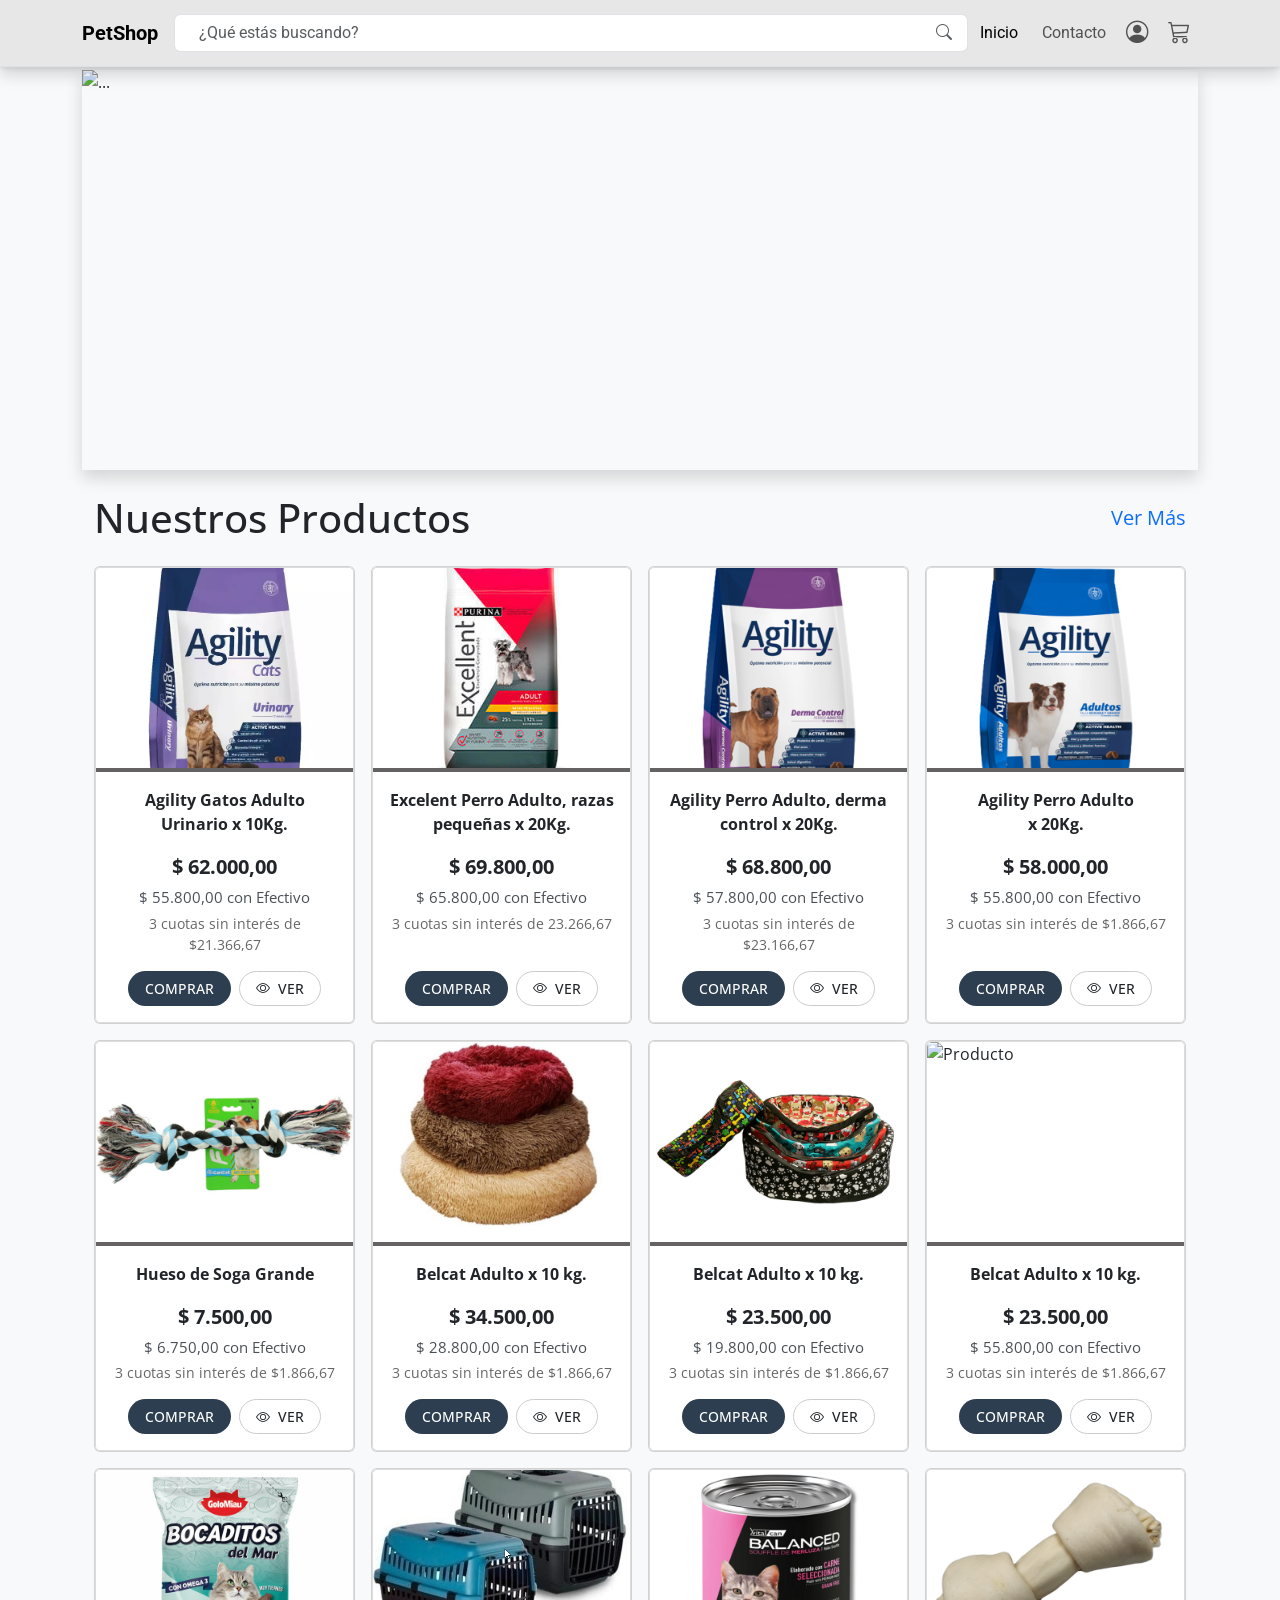
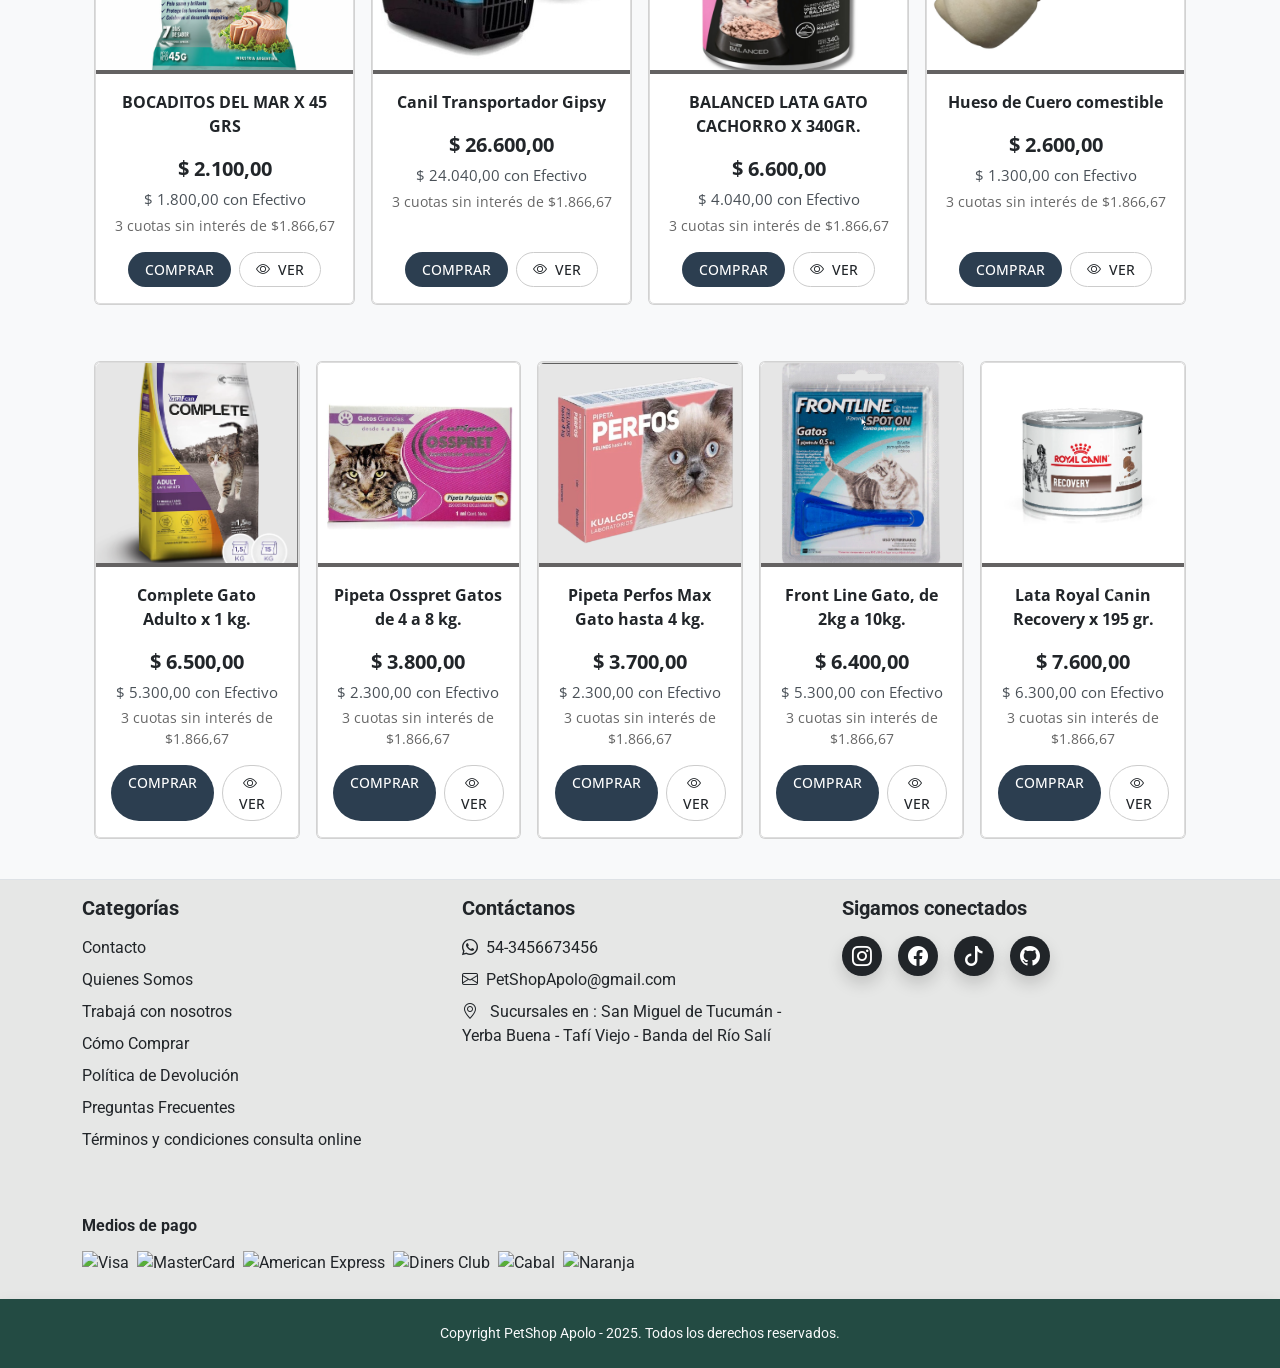
==== index.html @ b100c5ea "Se agrego nueva pagina hueso de la card 5" ====
<!DOCTYPE html>
<html lang="es">
  <head>
    <meta charset="UTF-8" />
    <meta name="viewport" content="width=device-width, initial-scale=1.0" />
    <meta name="description" content="" />
    <meta name="author" content="Maximiliano Ordoñez" />
    <link
      href="https://cdn.jsdelivr.net/npm/bootstrap@5.3.6/dist/css/bootstrap.min.css"
      rel="stylesheet"
      integrity="sha384-4Q6Gf2aSP4eDXB8Miphtr37CMZZQ5oXLH2yaXMJ2w8e2ZtHTl7GptT4jmndRuHDT"
      crossorigin="anonymous"
    />
    <link
      rel="stylesheet"
      href="https://cdn.jsdelivr.net/npm/bootstrap-icons@1.13.1/font/bootstrap-icons.min.css"
    />
    <link rel="stylesheet" href="/css/style.css" />
    <title>PetShop Apolo</title>
  </head>
  <body>
    <header class="navbar-header fixed-top">
      <!-- Barra principal con borde inferior -->
      <nav
        id="navbar-main"
        class="navbar navbar-expand-lg shadow-sm border-bottom footer-color"
      >
        <div class="container">
          <a class="navbar-brand fw-bold" href="/index.html">PetShop</a>

          <button
            class="navbar-toggler"
            type="button"
            data-bs-toggle="collapse"
            data-bs-target="#navbarSupportedContent"
            aria-controls="navbarSupportedContent"
            aria-expanded="false"
            aria-label="Toggle navigation"
          >
            <span class="navbar-toggler-icon"></span>
          </button>

          <div class="collapse navbar-collapse" id="navbarSupportedContent">
            <!-- Formulario de búsqueda -->
            <form
              class="position-relative w-100 w-md-75 w-lg-50 ms-auto mb-3 mb-lg-0"
              role="search"
            >
              <input
                type="search"
                class="form-control ps-4 pe-5"
                placeholder="¿Qué estás buscando?"
                aria-label="Buscar"
              />
              <i
                class="bi bi-search position-absolute top-50 end-0 translate-middle-y me-3 text-muted"
              ></i>
            </form>

            <!-- Menú de navegación -->
            <ul
              class="navbar-nav ms-auto mb-2 mb-lg-0 d-flex flex-row gap-1 align-items-center"
            >
              <li class="nav-item mx-1">
                <a class="nav-link active" href="/index.html">Inicio</a>
              </li>
              <li class="nav-item">
                <a class="nav-link" href="/pages/contacto.html">Contacto</a>
              </li>
              <!-- Iconos -->
              <li class="nav-item">
                <a
                  class="nav-link"
                  href="#"
                  data-bs-toggle="modal"
                  data-bs-target="#loginModal"
                  title="Iniciar Sesión"
                >
                  <i class="bi bi-person-circle"></i>
                </a>
              </li>
              <li class="nav-item">
                <a
                  class="nav-link"
                  href="#"
                  data-bs-toggle="modal"
                  data-bs-target="#cartModal"
                  title="Carrito de Compras"
                >
                  <i class="bi bi-cart3"></i>
                </a>
              </li>
            </ul>
          </div>
        </div>
      </nav>
      <!-- Segunda barra de navegación -->
      <nav
        id="navbar-secondary"
        class="navbar navbar-expand border-top nav-sec border-bottom p-0 sticky-second-nav shadow"
      >
        <div class="container p-0">
          <div
            class="collapse navbar-collapse justify-content-center"
            id="segundaBarra"
          >
            <ul class="navbar-nav">
              <!-- Dropdown Perros -->
              <li class="nav-item dropdown">
                <a
                  class="nav-link dropdown-toggle px-2 py-1 small text-light"
                  href="#"
                  role="button"
                  data-bs-toggle="dropdown"
                  aria-expanded="false"
                >
                  Perros
                </a>
                <ul class="dropdown-menu">
                  <li>
                    <h6 class="dropdown-header">Alimentos Balanceados</h6>
                  </li>
                  <li>
                    <a class="dropdown-item" href="#">Agility</a>
                  </li>
                  <li>
                    <a class="dropdown-item" href="#">Excellent</a>
                  </li>
                  <li>
                    <a class="dropdown-item" href="#">Eukanuba</a>
                  </li>
                  <li>
                    <a class="dropdown-item" href="#">Nutrique</a>
                  </li>
                  <li>
                    <a class="dropdown-item" href="#">Pro Plan</a>
                  </li>
                  <li>
                    <a class="dropdown-item" href="#">Old Prince</a>
                  </li>
                  <li>
                    <a class="dropdown-item" href="#">Vital Can</a>
                  </li>
                  <li><hr class="dropdown-divider" /></li>
                  <li>
                    <h6 class="dropdown-header">Accesorios</h6>
                  </li>
                  <li>
                    <a class="dropdown-item" href="#">Colchonetas y cuchas</a>
                  </li>
                  <li>
                    <a class="dropdown-item" href="#">Elementos de paseo</a>
                  </li>
                  <li>
                    <a class="dropdown-item" href="#">Snacks</a>
                  </li>
                  <li>
                    <a class="dropdown-item" href="#">Ropas</a>
                  </li>
                </ul>
              </li>

              <!-- Dropdown Gatos -->
              <li class="nav-item dropdown">
                <a
                  class="nav-link dropdown-toggle px-2 py-1 small text-light"
                  href="#"
                  role="button"
                  data-bs-toggle="dropdown"
                  aria-expanded="false"
                >
                  Gatos
                </a>
                <ul class="dropdown-menu">
                  <li>
                    <h6 class="dropdown-header">Alimentos Balanceados</h6>
                  </li>
                  <li><a class="dropdown-item" href="">Agility</a></li>
                  <li><a class="dropdown-item" href="">Sieger</a></li>
                  <li><a class="dropdown-item" href="">Excellent</a></li>
                  <li><a class="dropdown-item" href="">Vital Can</a></li>
                  <li><a class="dropdown-item" href="">Complete</a></li>
                  <li><a class="dropdown-item" href="">Trerapy</a></li>
                  <li><hr class="dropdown-divider" /></li>
                  <li>
                    <h6 class="dropdown-header">Accesorios</h6>
                  </li>
                  <li><a class="dropdown-item" href="">Comederos</a></li>
                  <li>
                    <a class="dropdown-item" href="">Trasportadores</a>
                  </li>
                  <li>
                    <a class="dropdown-item" href="#">Arenas Sanitarias</a>
                  </li>
                  <li>
                    <a class="dropdown-item" href="#">Juguetes y Rascadores</a>
                  </li>
                </ul>
              </li>

              <li class="nav-item">
                <a
                  class="nav-link px-2 py-1 small text-light"
                  href="/pages/otrasmascotas.html"
                  >Otras mascotas</a
                >
              </li>
              <li class="nav-item">
                <a
                  class="nav-link px-2 py-1 small text-light"
                  href="/pages/promociones.html"
                  >Promociones</a
                >
              </li>
              <li class="nav-item">
                <a
                  class="nav-link px-2 py-1 small text-light"
                  href="/pages/nuevosproductos.html"
                  >Nuevos Productos</a
                >
              </li>
            </ul>
          </div>
        </div>
      </nav>
    </header>

    <main class="container">
      <section class="shadow">
        <div
          id="carouselExampleSlidesOnly"
          class="carousel slide"
          data-bs-ride="carousel"
        >
          <div class="carousel-inner">
            <div class="carousel-item active">
              <img
                src="https://images.pexels.com/photos/850602/pexels-photo-850602.jpeg"
                class="d-block w-100 carousel-img"
                loading="lazy"
                alt="..."
              />
            </div>
            <div class="carousel-item">
              <img
                src="https://images.pexels.com/photos/4214919/pexels-photo-4214919.jpeg"
                class="d-block w-100 carousel-img"
                loading="lazy"
                alt="..."
              />
            </div>
            <div class="carousel-item">
              <img
                src="https://images.pexels.com/photos/29270683/pexels-photo-29270683.jpeg"
                class="d-block w-100 carousel-img"
                loading="lazy"
                alt="..."
              />
            </div>
          </div>
        </div>
      </section>

      <section class="container mt-4">
        <div class="d-flex justify-content-between align-items-center">
          <h1 class="mb-0">Nuestros Productos</h1>
          <a href="#" class="fs-5 text-decoration-none">Ver Más</a>
        </div>
      </section>

      <section class="mt-2">
        <div class="container">
          <div class="grid-container">
            <!-- Tarjeta 1 -->
            <div class="card">
              <div class="card product-card h-100">
                <img
                  src="/img/agility-cats-urinary-9a441eb477c4acb5b917315312397841-640-0.webp"
                  alt="Producto"
                  loading="lazy"
                  loading="lazy"
                  loading="lazy"
                  class="card-img-top"
                />
                <div class="card-body d-flex text-center flex-column bod-top">
                  <p class="card-title fw-bold">
                    Agility Gatos Adulto Urinario x 10Kg.
                  </p>
                  <p class="price-main mt-2 mb-0">$ 62.000,00</p>
                  <p class="price-cash mt-1 mb-1">$ 55.800,00 con Efectivo</p>
                  <p class="installments mb-3">
                    3 cuotas sin interés de $21.366,67
                  </p>
                  <div class="mt-auto d-flex justify-content-center">
                    <a href="#" class="btn btn-custom mx-1">COMPRAR</a>
                    <a
                      href="/pages/pages-productos/AgilityGatos.html"
                      class="btn btn-eye mx-1 text-decoration-none text-dark"
                    >
                      <i class="bi bi-eye me-1"></i> VER
                    </a>
                  </div>
                </div>
              </div>
            </div>
            <div class="card">
              <div class="card product-card h-100">
                <img
                  src="/img/excelent-adulto-razas-pequenas1-54d2520f1e7c698a5116832933216813-640-0.jpg"
                  alt="Producto"
                  loading="lazy"
                  loading="lazy"
                  class="card-img-top"
                />
                <div class="card-body d-flex text-center flex-column bod-top">
                  <p class="card-title fw-bold">
                    Excelent Perro Adulto, razas pequeñas x 20Kg.
                  </p>
                  <p class="price-main mt-2 mb-0">$ 69.800,00</p>
                  <p class="price-cash mt-1 mb-1">$ 65.800,00 con Efectivo</p>
                  <p class="installments mb-3">
                    3 cuotas sin interés de 23.266,67
                  </p>
                  <div class="mt-auto d-flex justify-content-center">
                    <a href="#" class="btn btn-custom mx-1">COMPRAR</a>
                    <a
                      href="/pages/pages-productos/ExelentPerro.html"
                      class="btn btn-eye mx-1 text-decoration-none text-dark"
                    >
                      <i class="bi bi-eye me-1"></i> VER
                    </a>
                  </div>
                </div>
              </div>
            </div>
            <div class="card">
              <div class="card product-card h-100">
                <img
                  src="/img/agility-dermacontrol1-fc612fc1a7b32d6dc216582637120280-640-0.png"
                  alt="Producto"
                  loading="lazy"
                  class="card-img-top"
                />
                <div class="card-body d-flex text-center flex-column bod-top">
                  <p class="card-title fw-bold">
                    Agility Perro Adulto, derma control x 20Kg.
                  </p>
                  <p class="price-main mt-2 mb-0">$ 68.800,00</p>
                  <p class="price-cash mt-1 mb-1">$ 57.800,00 con Efectivo</p>
                  <p class="installments mb-3">
                    3 cuotas sin interés de $23.166,67
                  </p>
                  <div class="mt-auto d-flex justify-content-center">
                    <a href="#" class="btn btn-custom mx-1">COMPRAR</a>
                    <a
                      href="/pages/pages-productos/AgilityDerma.html"
                      class="btn btn-eye mx-1 text-decoration-none text-dark"
                    >
                      <i class="bi bi-eye me-1"></i> VER
                    </a>
                  </div>
                </div>
              </div>
            </div>
            <div class="card">
              <div class="card product-card h-100">
                <img
                  src="/img/agility-perro-adulto21-65d40d9a0fe4d2dbec16582630952963-640-0.png"
                  alt="Producto"
                  loading="lazy"
                  class="card-img-top"
                />
                <div class="card-body d-flex text-center flex-column bod-top">
                  <p class="card-title fw-bold">
                    Agility Perro Adulto <br />
                    x 20Kg.
                  </p>
                  <p class="price-main mt-2 mb-0">$ 58.000,00</p>
                  <p class="price-cash mt-1 mb-1">$ 55.800,00 con Efectivo</p>
                  <p class="installments mb-3">
                    3 cuotas sin interés de $1.866,67
                  </p>
                  <div class="mt-auto d-flex justify-content-center">
                    <a href="#" class="btn btn-custom mx-1">COMPRAR</a>
                    <a
                      href="/pages/pages-productos/Agilityp2.html"
                      class="btn btn-eye mx-1 text-decoration-none text-dark"
                    >
                      <i class="bi bi-eye me-1"></i> VER
                    </a>
                  </div>
                </div>
              </div>
            </div>
            <div class="card">
              <div class="card product-card h-100">
                <img
                  src="/img/Screenshot_6.png"
                  alt="Producto"
                  loading="lazy"
                  class="card-img-top"
                />
                <div class="card-body d-flex text-center flex-column bod-top">
                  <p class="card-title fw-bold">Hueso de Soga Grande</p>
                  <p class="price-main mt-2 mb-0">$ 7.500,00</p>
                  <p class="price-cash mt-1 mb-1">$ 6.750,00 con Efectivo</p>
                  <p class="installments mb-3">
                    3 cuotas sin interés de $1.866,67
                  </p>
                  <div class="mt-auto d-flex justify-content-center">
                    <a href="#" class="btn btn-custom mx-1">COMPRAR</a>
                    <a
                      href="/pages/pages-productos/huesodesoga.html"
                      class="btn btn-eye mx-1 text-decoration-none text-dark"
                    >
                      <i class="bi bi-eye me-1"></i> VER
                    </a>
                  </div>
                </div>
              </div>
            </div>
            <div class="card">
              <div class="card product-card h-100">
                <img
                  src="/img/Screenshot_5.png"
                  alt="Producto"
                  loading="lazy"
                  class="card-img-top"
                />
                <div class="card-body d-flex text-center flex-column bod-top">
                  <p class="card-title fw-bold">Belcat Adulto x 10 kg.</p>
                  <p class="price-main mt-2 mb-0">$ 34.500,00</p>
                  <p class="price-cash mt-1 mb-1">$ 28.800,00 con Efectivo</p>
                  <p class="installments mb-3">
                    3 cuotas sin interés de $1.866,67
                  </p>
                  <div class="mt-auto d-flex justify-content-center">
                    <a href="#" class="btn btn-custom mx-1">COMPRAR</a>
                    <a
                      href="#"
                      class="btn btn-eye mx-1 text-decoration-none text-dark"
                    >
                      <i class="bi bi-eye me-1"></i> VER
                    </a>
                  </div>
                </div>
              </div>
            </div>
            <div class="card">
              <div class="card product-card h-100">
                <img
                  src="/img/Screenshot_4.png"
                  alt="Producto"
                  loading="lazy"
                  class="card-img-top"
                />
                <div class="card-body d-flex text-center flex-column bod-top">
                  <p class="card-title fw-bold">Belcat Adulto x 10 kg.</p>
                  <p class="price-main mt-2 mb-0">$ 23.500,00</p>
                  <p class="price-cash mt-1 mb-1">$ 19.800,00 con Efectivo</p>
                  <p class="installments mb-3">
                    3 cuotas sin interés de $1.866,67
                  </p>
                  <div class="mt-auto d-flex justify-content-center">
                    <a href="#" class="btn btn-custom mx-1">COMPRAR</a>
                    <a
                      href="#"
                      class="btn btn-eye mx-1 text-decoration-none text-dark"
                    >
                      <i class="bi bi-eye me-1"></i> VER
                    </a>
                  </div>
                </div>
              </div>
            </div>
            <div class="card">
              <div class="card product-card h-100">
                <img
                  src="https://acdn-us.mitiendanube.com/stores/979/500/products/belcat1-4d2309d54a9e0cbfe316511581437052-1024-1024.png"
                  alt="Producto"
                  loading="lazy"
                  class="card-img-top"
                />
                <div class="card-body d-flex text-center flex-column bod-top">
                  <p class="card-title fw-bold">Belcat Adulto x 10 kg.</p>
                  <p class="price-main mt-2 mb-0">$ 23.500,00</p>
                  <p class="price-cash mt-1 mb-1">$ 55.800,00 con Efectivo</p>
                  <p class="installments mb-3">
                    3 cuotas sin interés de $1.866,67
                  </p>
                  <div class="mt-auto d-flex justify-content-center">
                    <a href="#" class="btn btn-custom mx-1">COMPRAR</a>
                    <a
                      href="#"
                      class="btn btn-eye mx-1 text-decoration-none text-dark"
                    >
                      <i class="bi bi-eye me-1"></i> VER
                    </a>
                  </div>
                </div>
              </div>
            </div>
            <div class="card">
              <div class="card product-card h-100">
                <img
                  src="/img//Screenshot_7.png"
                  alt="Producto"
                  loading="lazy"
                  class="card-img-top"
                />
                <div class="card-body d-flex text-center flex-column bod-top">
                  <p class="card-title fw-bold">BOCADITOS DEL MAR X 45 GRS</p>
                  <p class="price-main mt-2 mb-0">$ 2.100,00</p>
                  <p class="price-cash mt-1 mb-1">$ 1.800,00 con Efectivo</p>
                  <p class="installments mb-3">
                    3 cuotas sin interés de $1.866,67
                  </p>
                  <div class="mt-auto d-flex justify-content-center">
                    <a href="#" class="btn btn-custom mx-1">COMPRAR</a>
                    <a
                      href="#"
                      class="btn btn-eye mx-1 text-decoration-none text-dark"
                    >
                      <i class="bi bi-eye me-1"></i> VER
                    </a>
                  </div>
                </div>
              </div>
            </div>
            <div class="card">
              <div class="card product-card h-100">
                <img
                  src="/img/Screenshot_8.png"
                  alt="Producto"
                  loading="lazy"
                  class="card-img-top"
                />
                <div class="card-body d-flex text-center flex-column bod-top">
                  <p class="card-title fw-bold">Canil Transportador Gipsy</p>
                  <p class="price-main mt-2 mb-0">$ 26.600,00</p>
                  <p class="price-cash mt-1 mb-1">$ 24.040,00 con Efectivo</p>
                  <p class="installments mb-3">
                    3 cuotas sin interés de $1.866,67
                  </p>
                  <div class="mt-auto d-flex justify-content-center">
                    <a href="#" class="btn btn-custom mx-1">COMPRAR</a>
                    <a
                      href="#"
                      class="btn btn-eye mx-1 text-decoration-none text-dark"
                    >
                      <i class="bi bi-eye me-1"></i> VER
                    </a>
                  </div>
                </div>
              </div>
            </div>
            <div class="card">
              <div class="card product-card h-100">
                <img
                  src="/img/Screenshot_27.png"
                  alt="Producto"
                  loading="lazy"
                  class="card-img-top"
                />
                <div class="card-body d-flex text-center flex-column bod-top">
                  <p class="card-title fw-bold">
                    BALANCED LATA GATO CACHORRO X 340GR.
                  </p>
                  <p class="price-main mt-2 mb-0">$ 6.600,00</p>
                  <p class="price-cash mt-1 mb-1">$ 4.040,00 con Efectivo</p>
                  <p class="installments mb-3">
                    3 cuotas sin interés de $1.866,67
                  </p>
                  <div class="mt-auto d-flex justify-content-center">
                    <a href="#" class="btn btn-custom mx-1">COMPRAR</a>
                    <a
                      href="#"
                      class="btn btn-eye mx-1 text-decoration-none text-dark"
                    >
                      <i class="bi bi-eye me-1"></i> VER
                    </a>
                  </div>
                </div>
              </div>
            </div>
            <div class="card">
              <div class="card product-card h-100">
                <img
                  src="/img/Screenshot_9.png"
                  alt="Producto"
                  loading="lazy"
                  class="card-img-top"
                />
                <div class="card-body d-flex text-center flex-column bod-top">
                  <p class="card-title fw-bold">Hueso de Cuero comestible</p>
                  <p class="price-main mt-2 mb-0">$ 2.600,00</p>
                  <p class="price-cash mt-1 mb-1">$ 1.300,00 con Efectivo</p>
                  <p class="installments mb-3">
                    3 cuotas sin interés de $1.866,67
                  </p>
                  <div class="mt-auto d-flex justify-content-center">
                    <a href="#" class="btn btn-custom mx-1">COMPRAR</a>
                    <a
                      href="#"
                      class="btn btn-eye mx-1 text-decoration-none text-dark"
                    >
                      <i class="bi bi-eye me-1"></i> VER
                    </a>
                  </div>
                </div>
              </div>
            </div>
          </div>
        </div>
      </section>
      <!--Fin de primera grilla y inicio de baner divisor-->
      <!--segunda grilla de carousel-->

      <!--actual  carousel-->
      <section class="my-4">
        <div
          id="carouselExampleFade"
          class="carousel slide carousel-fade"
          data-bs-interval="5000"
        >
          <div class="carousel-inner">
            <div class="carousel-item active">
              <div class="container">
                <div class="grid-carousel">
                  <!-- Tarjeta 1 -->
                  <div class="card carousel-card-item">
                    <div class="card product-card h-100">
                      <img
                        src="/img/Screenshot_10.png"
                        alt="Producto"
                        loading="lazy"
                        class="card-img-top"
                      />
                      <div
                        class="card-body d-flex text-center flex-column bod-top"
                      >
                        <p class="card-title fw-bold">
                          Complete Gato Adulto x 1 kg.
                        </p>
                        <p class="price-main mt-2 mb-0">$ 6.500,00</p>
                        <p class="price-cash mt-1 mb-1">
                          $ 5.300,00 con Efectivo
                        </p>
                        <p class="installments mb-3">
                          3 cuotas sin interés de $1.866,67
                        </p>
                        <div class="mt-auto d-flex justify-content-center">
                          <a href="#" class="btn btn-custom mx-1">COMPRAR</a>
                          <a
                            href="#"
                            class="btn btn-eye mx-1 text-decoration-none text-dark"
                          >
                            <i class="bi bi-eye me-1"></i> VER
                          </a>
                        </div>
                      </div>
                    </div>
                  </div>
                  <div class="card carousel-card-item">
                    <div class="card product-card h-100">
                      <img
                        src="/img/Screenshot_12.png"
                        alt="Producto"
                        loading="lazy"
                        class="card-img-top"
                      />
                      <div
                        class="card-body d-flex text-center flex-column bod-top"
                      >
                        <p class="card-title fw-bold">
                          Pipeta Osspret Gatos de 4 a 8 kg.
                        </p>
                        <p class="price-main mt-2 mb-0">$ 3.800,00</p>
                        <p class="price-cash mt-1 mb-1">
                          $ 2.300,00 con Efectivo
                        </p>
                        <p class="installments mb-3">
                          3 cuotas sin interés de $1.866,67
                        </p>
                        <div class="mt-auto d-flex justify-content-center">
                          <a href="#" class="btn btn-custom mx-1">COMPRAR</a>
                          <a
                            href="#"
                            class="btn btn-eye mx-1 text-decoration-none text-dark"
                          >
                            <i class="bi bi-eye me-1"></i> VER
                          </a>
                        </div>
                      </div>
                    </div>
                  </div>
                  <div class="card carousel-card-item">
                    <div class="card product-card h-100">
                      <img
                        src="/img/Screenshot_11.png"
                        alt="Producto"
                        loading="lazy"
                        class="card-img-top"
                      />
                      <div
                        class="card-body d-flex text-center flex-column bod-top"
                      >
                        <p class="card-title fw-bold">
                          Pipeta Perfos Max Gato hasta 4 kg.
                        </p>
                        <p class="price-main mt-2 mb-0">$ 3.700,00</p>
                        <p class="price-cash mt-1 mb-1">
                          $ 2.300,00 con Efectivo
                        </p>
                        <p class="installments mb-3">
                          3 cuotas sin interés de $1.866,67
                        </p>
                        <div class="mt-auto d-flex justify-content-center">
                          <a href="#" class="btn btn-custom mx-1">COMPRAR</a>
                          <a
                            href="#"
                            class="btn btn-eye mx-1 text-decoration-none text-dark"
                          >
                            <i class="bi bi-eye me-1"></i> VER
                          </a>
                        </div>
                      </div>
                    </div>
                  </div>
                  <div class="card carousel-card-item">
                    <div class="card product-card h-100">
                      <img
                        src="/img/Screenshot_14.png"
                        alt="Producto"
                        loading="lazy"
                        class="card-img-top"
                      />
                      <div
                        class="card-body d-flex text-center flex-column bod-top"
                      >
                        <p class="card-title fw-bold">
                          Front Line Gato, de 2kg a 10kg.
                        </p>
                        <p class="price-main mt-2 mb-0">$ 6.400,00</p>
                        <p class="price-cash mt-1 mb-1">
                          $ 5.300,00 con Efectivo
                        </p>
                        <p class="installments mb-3">
                          3 cuotas sin interés de $1.866,67
                        </p>
                        <div class="mt-auto d-flex justify-content-center">
                          <a href="#" class="btn btn-custom mx-1">COMPRAR</a>
                          <a
                            href="#"
                            class="btn btn-eye mx-1 text-decoration-none text-dark"
                          >
                            <i class="bi bi-eye me-1"></i> VER
                          </a>
                        </div>
                      </div>
                    </div>
                  </div>
                  <div class="card carousel-card-item">
                    <div class="card product-card h-100">
                      <img
                        src="/img/Screenshot_13.png"
                        alt="Producto"
                        loading="lazy"
                        class="card-img-top"
                      />
                      <div
                        class="card-body d-flex text-center flex-column bod-top"
                      >
                        <p class="card-title fw-bold">
                          Lata Royal Canin Recovery x 195 gr.
                        </p>
                        <p class="price-main mt-2 mb-0">$ 7.600,00</p>
                        <p class="price-cash mt-1 mb-1">
                          $ 6.300,00 con Efectivo
                        </p>
                        <p class="installments mb-3">
                          3 cuotas sin interés de $1.866,67
                        </p>
                        <div class="mt-auto d-flex justify-content-center">
                          <a href="#" class="btn btn-custom mx-1">COMPRAR</a>
                          <a
                            href="#"
                            class="btn btn-eye mx-1 text-decoration-none text-dark"
                          >
                            <i class="bi bi-eye me-1"></i> VER
                          </a>
                        </div>
                      </div>
                    </div>
                  </div>
                </div>
              </div>
            </div>

            <div class="carousel-item">
              <div class="container">
                <div class="grid-carousel">
                  <!-- Tarjeta 2 -->
                  <div class="card carousel-card-item">
                    <div class="card product-card h-100">
                      <img
                        src="/img/Screenshot_15.png"
                        alt="Producto"
                        loading="lazy"
                        class="card-img-top"
                      />
                      <div
                        class="card-body d-flex text-center flex-column bod-top"
                      >
                        <p class="card-title fw-bold">
                          Complete Gato Adulto x 1.5 kg.
                        </p>
                        <p class="price-main mt-2 mb-0">$ 11.500,00</p>
                        <p class="price-cash mt-1 mb-1">
                          $ 9.900,00 con Efectivo
                        </p>
                        <p class="installments mb-3">
                          3 cuotas sin interés de $1.866,67
                        </p>
                        <div class="mt-auto d-flex justify-content-center">
                          <a href="#" class="btn btn-custom mx-1">COMPRAR</a>
                          <a
                            href="#"
                            class="btn btn-eye mx-1 text-decoration-none text-dark"
                          >
                            <i class="bi bi-eye me-1"></i> VER
                          </a>
                        </div>
                      </div>
                    </div>
                  </div>
                  <div class="card carousel-card-item">
                    <div class="card product-card h-100">
                      <img
                        src="/img/Screenshot_16.png"
                        alt="Producto"
                        loading="lazy"
                        class="card-img-top"
                      />
                      <div
                        class="card-body d-flex text-center flex-column bod-top"
                      >
                        <p class="card-title fw-bold">
                          COMEDERO DE ACERO INOXIDABLE
                        </p>
                        <p class="price-main mt-2 mb-0">$ 6.800,00</p>
                        <p class="price-cash mt-1 mb-1">
                          $ 5.300,00 con Efectivo
                        </p>
                        <p class="installments mb-3">
                          3 cuotas sin interés de $1.866,67
                        </p>
                        <div class="mt-auto d-flex justify-content-center">
                          <a href="#" class="btn btn-custom mx-1">COMPRAR</a>
                          <a
                            href="#"
                            class="btn btn-eye mx-1 text-decoration-none text-dark"
                          >
                            <i class="bi bi-eye me-1"></i> VER
                          </a>
                        </div>
                      </div>
                    </div>
                  </div>
                  <div class="card carousel-card-item">
                    <div class="card product-card h-100">
                      <img
                        src="/img/Screenshot_18.png"
                        alt="Producto"
                        loading="lazy"
                        class="card-img-top"
                      />
                      <div
                        class="card-body d-flex text-center flex-column bod-top"
                      >
                        <p class="card-title fw-bold">
                          Pipeta Perfos Max Gato hasta 4 kg.
                        </p>
                        <p class="price-main mt-2 mb-0">$ 3.700,00</p>
                        <p class="price-cash mt-1 mb-1">
                          $ 2.300,00 con Efectivo
                        </p>
                        <p class="installments mb-3">
                          3 cuotas sin interés de $1.866,67
                        </p>
                        <div class="mt-auto d-flex justify-content-center">
                          <a href="#" class="btn btn-custom mx-1">COMPRAR</a>
                          <a
                            href="#"
                            class="btn btn-eye mx-1 text-decoration-none text-dark"
                          >
                            <i class="bi bi-eye me-1"></i> VER
                          </a>
                        </div>
                      </div>
                    </div>
                  </div>
                  <div class="card carousel-card-item">
                    <div class="card product-card h-100">
                      <img
                        src="/img/Screenshot_19.png"
                        alt="Producto"
                        loading="lazy"
                        class="card-img-top"
                      />
                      <div
                        class="card-body d-flex text-center flex-column bod-top"
                      >
                        <p class="card-title fw-bold">Complete Adulto x 20kg</p>
                        <p class="price-main mt-2 mb-0">$ 51.400,00</p>
                        <p class="price-cash mt-1 mb-1">
                          $ 48.300,00 con Efectivo
                        </p>
                        <p class="installments mb-3">
                          3 cuotas sin interés de $1.866,67
                        </p>
                        <div class="mt-auto d-flex justify-content-center">
                          <a href="#" class="btn btn-custom mx-1">COMPRAR</a>
                          <a
                            href="#"
                            class="btn btn-eye mx-1 text-decoration-none text-dark"
                          >
                            <i class="bi bi-eye me-1"></i> VER
                          </a>
                        </div>
                      </div>
                    </div>
                  </div>
                  <div class="card carousel-card-item">
                    <div class="card product-card h-100">
                      <img
                        src="/img/Screenshot_22.png"
                        alt="Producto"
                        loading="lazy"
                        class="card-img-top"
                      />
                      <div
                        class="card-body d-flex text-center flex-column bod-top"
                      >
                        <p class="card-title fw-bold">
                          Bolsitas respuestos por unidad.
                        </p>
                        <p class="price-main mt-2 mb-0">$ 7.600,00</p>
                        <p class="price-cash mt-1 mb-1">
                          $ 6.300,00 con Efectivo
                        </p>
                        <p class="installments mb-3">
                          3 cuotas sin interés de $1.866,67
                        </p>
                        <div class="mt-auto d-flex justify-content-center">
                          <a href="#" class="btn btn-custom mx-1">COMPRAR</a>
                          <a
                            href="#"
                            class="btn btn-eye mx-1 text-decoration-none text-dark"
                          >
                            <i class="bi bi-eye me-1"></i> VER
                          </a>
                        </div>
                      </div>
                    </div>
                  </div>
                </div>
              </div>
            </div>
          </div>
          <button
            class="carousel-control-prev"
            type="button"
            data-bs-target="#carouselExampleFade"
            data-bs-slide="prev"
          >
            <span class="carousel-control-prev-icon" aria-hidden="true"></span>
            <span class="visually-hidden">Previous</span>
          </button>
          <button
            class="carousel-control-next"
            type="button"
            data-bs-target="#carouselExampleFade"
            data-bs-slide="next"
          >
            <span
              class="carousel-control-next-icon text-dark"
              aria-hidden="true"
            ></span>
            <span class="visually-hidden">Next</span>
          </button>
        </div>
      </section>

      <section>
        <!-- Modal del Carrito -->
        <div
          class="modal fade"
          id="cartModal"
          tabindex="-1"
          aria-labelledby="cartModalLabel"
          aria-hidden="true"
        >
          <div class="modal-dialog modal-lg">
            <div class="modal-content">
              <div class="modal-header">
                <h5 class="modal-title" id="cartModalLabel">Tu Carrito</h5>
                <button
                  type="button"
                  class="btn-close"
                  data-bs-dismiss="modal"
                  aria-label="Close"
                ></button>
              </div>
              <div class="modal-body">
                <!-- Lista de productos -->
                <div class="row g-3 mb-3">
                  <!-- Producto 1 -->
                  <div class="col-12">
                    <div class="card border">
                      <div class="row g-0">
                        <div
                          class="col-4 d-flex align-items-center justify-content-center"
                        >
                          <img
                            src="https://via.placeholder.com/100 "
                            alt="Producto 1"
                            class="img-fluid rounded-start"
                          />
                        </div>
                        <div class="col-8">
                          <div class="card-body p-2">
                            <h6 class="card-title mb-1">
                              Alimento Balanceado Perro Adulto
                            </h6>
                            <p class="card-text mb-1 text-muted">
                              Marca: Agility
                            </p>
                            <div
                              class="d-flex justify-content-between align-items-center"
                            >
                              <span>$120.00</span>
                              <div
                                class="input-group w-auto"
                                style="max-width: 120px"
                              >
                                <button
                                  class="btn btn-outline-secondary px-2"
                                  type="button"
                                >
                                  -
                                </button>
                                <input
                                  type="text"
                                  class="form-control text-center px-2"
                                  value="1"
                                />
                                <button
                                  class="btn btn-outline-secondary px-2"
                                  type="button"
                                >
                                  +
                                </button>
                              </div>
                            </div>
                          </div>
                        </div>
                      </div>
                    </div>
                  </div>

                  <!-- Producto 2 -->
                  <div class="col-12">
                    <div class="card border">
                      <div class="row g-0">
                        <div
                          class="col-4 d-flex align-items-center justify-content-center"
                        >
                          <img
                            src="https://via.placeholder.com/100 "
                            alt="Producto 2"
                            class="img-fluid rounded-start"
                          />
                        </div>
                        <div class="col-8">
                          <div class="card-body p-2">
                            <h6 class="card-title mb-1">Snack para Gato</h6>
                            <p class="card-text mb-1 text-muted">
                              Marca: Whiskas
                            </p>
                            <div
                              class="d-flex justify-content-between align-items-center"
                            >
                              <span>$30.00</span>
                              <div
                                class="input-group w-auto"
                                style="max-width: 120px"
                              >
                                <button
                                  class="btn btn-outline-secondary px-2"
                                  type="button"
                                >
                                  -
                                </button>
                                <input
                                  type="text"
                                  class="form-control text-center px-2"
                                  value="2"
                                />
                                <button
                                  class="btn btn-outline-secondary px-2"
                                  type="button"
                                >
                                  +
                                </button>
                              </div>
                            </div>
                          </div>
                        </div>
                      </div>
                    </div>
                  </div>

                  <!-- Producto 3 -->
                  <div class="col-12">
                    <div class="card border">
                      <div class="row g-0">
                        <div
                          class="col-4 d-flex align-items-center justify-content-center"
                        >
                          <img
                            src="https://via.placeholder.com/100 "
                            alt="Producto 3"
                            class="img-fluid rounded-start"
                          />
                        </div>
                        <div class="col-8">
                          <div class="card-body p-2">
                            <h6 class="card-title mb-1">Collar Reflectante</h6>
                            <p class="card-text mb-1 text-muted">Tamaño: M</p>
                            <div
                              class="d-flex justify-content-between align-items-center"
                            >
                              <span>$45.00</span>
                              <div
                                class="input-group w-auto"
                                style="max-width: 120px"
                              >
                                <button
                                  class="btn btn-outline-secondary px-2"
                                  type="button"
                                >
                                  -
                                </button>
                                <input
                                  type="text"
                                  class="form-control text-center px-2"
                                  value="1"
                                />
                                <button
                                  class="btn btn-outline-secondary px-2"
                                  type="button"
                                >
                                  +
                                </button>
                              </div>
                            </div>
                          </div>
                        </div>
                      </div>
                    </div>
                  </div>
                </div>

                <!-- Total -->
                <div
                  class="d-flex justify-content-between align-items-center mt-3 fw-bold"
                >
                  <span>Total:</span>
                  <span>$295.00</span>
                </div>
              </div>
              <div class="modal-footer">
                <button
                  type="button"
                  class="btn btn-outline-secondary"
                  data-bs-dismiss="modal"
                >
                  Continuar comprando
                </button>
                <button type="button" class="btn btn-success">
                  Ir al Pago
                </button>
              </div>
            </div>
          </div>
        </div>

        <!-- Modal de Iniciar Sesión -->
        <div
          class="modal fade"
          id="loginModal"
          tabindex="-1"
          aria-labelledby="loginModalLabel"
          aria-hidden="true"
        >
          <div class="modal-dialog">
            <div class="modal-content">
              <div class="modal-header">
                <h5 class="modal-title" id="loginModalLabel">Iniciar Sesión</h5>
                <button
                  type="button"
                  class="btn-close"
                  data-bs-dismiss="modal"
                  aria-label="Close"
                ></button>
              </div>
              <div class="modal-body">
                <form>
                  <div class="mb-3">
                    <label for="email" class="form-label"
                      >Correo electrónico</label
                    >
                    <input
                      type="email"
                      class="form-control"
                      id="email"
                      placeholder="tu@email.com"
                      required
                    />
                  </div>
                  <div class="mb-3">
                    <label for="password" class="form-label">Contraseña</label>
                    <input
                      type="password"
                      class="form-control"
                      id="password"
                      placeholder="••••••••"
                      required
                    />
                  </div>
                  <div class="d-grid">
                    <button type="submit" class="btn btn-primary">
                      Iniciar Sesión
                    </button>
                  </div>
                  <div class="mt-3 text-center">
                    <a href="#">¿Olvidaste tu contraseña?</a>
                  </div>
                </form>
              </div>
              <div class="modal-footer justify-content-center">
                <p class="mb-0">
                  ¿No tienes cuenta? <a href="#">Regístrate</a>
                </p>
              </div>
            </div>
          </div>
        </div>
      </section>
    </main>

    <footer class="pt-3 border-top footer-color">
      <div class="container">
        <div class="row">
          <!-- Columna 1: Categorías -->
          <div class="col-12 col-md-4 col-lg-4 mb-4 text-center text-md-start">
            <h5 class="fw-bold mb-3">Categorías</h5>
            <ul class="list-unstyled">
              <li>
                <a href="#" class="text-dark text-decoration-none d-block mb-2"
                  >Contacto</a
                >
              </li>
              <li>
                <a href="#" class="text-dark text-decoration-none d-block mb-2"
                  >Quienes Somos</a
                >
              </li>
              <li>
                <a href="#" class="text-dark text-decoration-none d-block mb-2"
                  >Trabajá con nosotros</a
                >
              </li>
              <li>
                <a href="#" class="text-dark text-decoration-none d-block mb-2"
                  >Cómo Comprar</a
                >
              </li>
              <li>
                <a href="#" class="text-dark text-decoration-none d-block mb-2"
                  >Política de Devolución</a
                >
              </li>
              <li>
                <a href="#" class="text-dark text-decoration-none d-block mb-2"
                  >Preguntas Frecuentes</a
                >
              </li>
              <li>
                <a href="#" class="text-dark text-decoration-none d-block"
                  >Términos y condiciones consulta online</a
                >
              </li>
            </ul>
          </div>

          <!-- Columna 2: Contacto -->
          <div class="col-12 col-md-4 col-lg-4 mb-4 text-center text-md-start">
            <h5 class="fw-bold mb-3">Contáctanos</h5>
            <ul class="list-unstyled">
              <li class="mb-2">
                <i class="bi bi-whatsapp me-2"></i>54-3456673456
              </li>
              <li class="mb-2">
                <i class="bi bi-envelope me-2"></i>PetShopApolo@gmail.com
              </li>
              <li>
                <i class="bi bi-geo-alt me-2"></i> Sucursales en : San Miguel de
                Tucumán - Yerba Buena - Tafí Viejo - Banda del Río Salí
              </li>
            </ul>
          </div>

          <!-- Columna 3: Redes Sociales -->
          <div class="col-12 col-md-4 col-lg-4 text-center text-md-start">
            <h5 class="fw-bold mb-3">Sigamos conectados</h5>
            <div
              class="d-flex gap-3 justify-content-center justify-content-md-start"
            >
              <a href="#" class="icono-redes shadow">
                <i class="bi bi-instagram fs-5"></i>
              </a>
              <a href="#" class="icono-redes shadow">
                <i class="bi bi-facebook fs-5"></i>
              </a>
              <a href="#" class="icono-redes shadow">
                <i class="bi bi-tiktok fs-5"></i>
              </a>
              <a href="#" class="icono-redes shadow">
                <i class="bi bi-github fs-5"></i>
              </a>
            </div>
          </div>

          <!-- Columna 4: Medios De Pados -->
          <div class="container py-4 text-center text-md-start">
            <div class="row">
              <div class="col-12">
                <h6 class="fw-bold mb-3">Medios de pago</h6>
                <div class="d-flex flex-wrap gap-2 align-items-center">
                  <!-- Reemplazá los src por tus imágenes reales -->
                  <img
                    src="https://img.icons8.com/color/48/000000/visa.png"
                    alt="Visa"
                  />
                  <img
                    src="https://img.icons8.com/color/48/000000/mastercard.png"
                    alt="MasterCard"
                  />
                  <img
                    src="https://img.icons8.com/color/48/000000/amex.png"
                    alt="American Express"
                  />
                  <img
                    src="https://img.icons8.com/color/48/000000/diners-club.png"
                    alt="Diners Club"
                  />
                  <img
                    src="https://img.icons8.com/color/48/000000/bank-card-back-side.png"
                    alt="Cabal"
                  />
                  <img
                    src="https://img.icons8.com/color/48/000000/bank-card-front-side.png"
                    alt="Naranja"
                  />
                </div>
              </div>
            </div>
          </div>
        </div>
      </div>

      <!-- Pie de Footer-->
      <div class="pie-footer py-4 shadow">
        <div
          class="container d-flex flex-column flex-md-row justify-content-center align-items-center small"
        >
          <p class="mb- mb-md-0 text-light">
            Copyright PetShop Apolo - 2025. Todos los derechos reservados.
          </p>
        </div>
      </div>
    </footer>
    <script
      src="https://cdn.jsdelivr.net/npm/bootstrap@5.3.6/dist/js/bootstrap.bundle.min.js"
      integrity="sha384-j1CDi7MgGQ12Z7Qab0qlWQ/Qqz24Gc6BM0thvEMVjHnfYGF0rmFCozFSxQBxwHKO"
      crossorigin="anonymous"
    ></script>
    <script src="/js/app.js"></script>
  </body>
</html>
---- css/style.css ----
@import url("https://fonts.googleapis.com/css2?family=Open+Sans:ital,wght@0,300..800;1,300..800&family=Roboto:ital,wght@0,100..900;1,100..900&display=swap");

/* ========================================= */
/* ===== 1. ESTILOS GLOBALES / BASE ===== */
/* ========================================= */

html,
body {
    height: 100%;
    margin: 0;
    display: flex;
    flex-direction: column;
}

body {
    padding-top: 70px;
    background-color: #f8f9fa;
}

main {
    flex: 1;
    display: flex;
    flex-direction: column;
    font-family: "Open Sans", sans-serif;
}

nav {
    font-family: "Roboto", sans-serif;
}

/* ========================================= */
/* ===== 2. NAVEGACIÓN (NAVBAR) ===== */
/* ========================================= */

#navbar-main {
    z-index: 30; /* Debe ser mayor que la segunda barra */
}

#navbar-secondary {
    transition: transform 0.3s ease-in-out;
    z-index: 20; /* Un valor menor que la primera barra */
}

.navbar-nav .nav-link i {
    font-size: 1.4rem;
}

/* Ajuste para que el formulario no se encoja en pantallas pequeñas */
@media (max-width: 992px) {
    .navbar-collapse {
        margin-top: 1rem;
    }
    .w-50.mx-auto {
        width: 100% !important;
        margin-bottom: 1rem;
    }
}

/* Contenedor del submenú */
.dropdown-submenu {
    position: relative;
}

.dropdown-submenu .dropdown-menu {
    top: 0;
    right: 100%;
    left: auto;
    margin-left: 0;
    margin-right: 0.1rem;
    margin-top: -0.6rem;
}

.dropdown-submenu:hover > .dropdown-menu {
    display: block;
}

.dropdown-submenu > a:after {
    display: block;
    content: " ";
    float: right;
    width: 0;
    height: 0;
    border-color: transparent;
    border-style: solid;
    border-width: 5px 5px 5px 0;
    border-right-color: currentColor;
    margin-top: 5px;
    margin-right: -10px;
}

/* Estilo opcional para la segunda barra (clases de Bootstrap) */
.navbar.bg-light {
    font-size: 0.9rem;
}

.navbar.bg-light .nav-link {
    color: #495057;
    padding: 0.5rem 1rem;
}

.navbar.bg-light .nav-link:hover,
.navbar.bg-light .dropdown-item:hover {
    background-color: #e9ecef;
    color: #212529;
}

/* Navbar secundaria que se oculta */
.sticky-second-nav {
    transition: transform 0.3s ease;
}

.sticky-second-nav.hidden {
    transform: translateY(100%);
}

.hide-nav {
    transform: translateY(-100%);
    transition: transform 0.3s ease-in-out;
}

.nav-sec {
    background-color: #0e6856;
}

@media (max-width: 768px) {
    .navbar-nav {
        flex-direction: row;
        flex-wrap: wrap;
        justify-content: center;
    }

    .nav-item {
        flex-grow: 1;
        text-align: center;
    }
}

/* ========================================= */
/* ===== 3. FOOTER ===== */
/* ========================================= */

footer {
    font-size: 16px;
    font-family: "Roboto", sans-serif;
}

.icono-redes {
    background-color: #212529;
    color: #ffffff;
    border-radius: 50%;
    width: 40px;
    height: 40px;
    display: flex;
    align-items: center;
    justify-content: center;
}

.footer-color {
    background-color: #e6e7e6;
    width: 100%;
}

.pie-footer {
    background-color: #234b43;
}

/* ========================================= */
/* ===== 4. COMPONENTES REUTILIZABLES ===== */
/* ========================================= */

/* --- Botones --- */
.button {
    padding: 4px 20px;
    width: 100%;
    border: none;
    outline: none;
    background-color: #151515ef;
    color: #eee;
    border-radius: 18px;
    text-decoration: none;
    display: flex;
    justify-content: center;
    align-items: center;
    font-weight: 600;
    cursor: pointer;
    transition: all 0.25s ease-out;
}

.button:hover {
    transform: translateY(-3px);
    box-shadow: 0 1px 2px rgba(0, 0, 0, 1), 0 5px 10px rgba(0, 0, 0, 0.4);
}

.button-span {
    color: #aaa;
}

/* Botones de cards (en grillas de productos) */
.btn-custom {
    background-color: #2c3e50;
    color: white;
    border-radius: 30px;
    padding: 6px 16px;
    font-size: 14px;
    font-weight: 500;
    transition: box-shadow 0.3s ease-in-out;
}

.btn-custom:hover {
    background-color: #1f2b37;
    color: #ffffff;
    box-shadow: 0 4px 12px rgba(0, 0, 0, 0.3);
}

.btn-eye {
    border-radius: 30px;
    padding: 6px 16px;
    font-size: 14px;
    font-weight: 500;
    color: #666;
    border: 1px solid #ccc;
    transition: box-shadow 0.3s ease-in-out;
}

.btn-eye:hover {
    background-color: #f1f1f1;
    box-shadow: 0 4px 12px rgba(0, 0, 0, 0.3);
}

/* Botones para las cards del carrusel */
.btn-carousel {
    background-color: #2c3e50;
    color: white;
    border-radius: 30px;
    padding: 2px 16px;
    font-size: 12px;
    font-weight: 500;
    transition: box-shadow 0.3s ease-in-out;
}

.btn-eye-carousel {
    border-radius: 30px;
    padding: 2px 16px;
    font-size: 12px;
    font-weight: 500;
    color: #666;
    border: 1px solid #ccc;
    transition: box-shadow 0.3s ease-in-out;
}

.btn-carousel:hover {
    background-color: #1f2b37;
    color: #ffffff;
    box-shadow: 0 4px 12px rgba(0, 0, 0, 0.3);
}

.btn-eye-carousel:hover {
    background-color: #f1f1f1;
    box-shadow: 0 4px 12px rgba(0, 0, 0, 0.3);
}

.btn-buy {
    background-color: #198754;
    color: white;
    font-weight: bold;
    transition: 0.3s;
}

.btn-buy:hover {
    background-color: #157347;
}

/* --- Tarjetas (Cards de Productos) --- */
.product-card {
    border: 1px solid #ddd;
    border-radius: 5px;
    overflow: hidden;
    transition: box-shadow 0.5s ease-in-out;
    height: 100%;
}

.product-card:hover {
    box-shadow: 0 4px 12px rgba(0, 0, 0, 0.3);
}

.card-img-top {
    object-fit: cover;
    height: 200px;
}

.price-main {
    font-size: 20px;
    font-weight: bold;
    color: #212529;
}

.price-cash {
    color: #495057;
    font-size: 15px;
}

.installments {
    font-size: 14px;
    color: #666;
}

.card-wrapper {
    display: flex;
    flex-direction: column;
    height: 100%;
}

/* --- Carrusel (para imágenes o cards) --- */
.carousel-img {
    width: auto;
    height: 400px;
    object-fit: cover;
}

/* --- Galería de miniaturas (Product Page) --- */
.main-image-container {
    position: relative;
    overflow: hidden;
}

.main-image-container img {
    transition: transform 0.6s ease;
}

.main-image-container img:hover {
    transform: scale(1.1);
}

.thumbnail-gallery {
    display: flex;
    gap: 0.5rem;
    margin-top: 10px;
}

.thumbnail-gallery img {
    width: 60px;
    height: auto;
    cursor: pointer;
    border: 1px solid #ccc;
    border-radius: 4px;
    transition: border 0.3s;
}

.thumbnail-gallery img:hover {
    border-color: #007bff;
}

.product-tag {
    background-color: #ffc107;
    color: #000;
    padding: 5px 10px;
    display: inline-block;
    font-weight: bold;
    border-radius: 4px;
    margin-bottom: 10px;
}

/* ===== 5. LAYOUTS / GRIDS ===== */

/* --- Grilla de Contacto --- */
.grid-contacto {
    display: grid;
    grid-template-columns: repeat(2, 1fr); 
    gap: 10px;
    padding: 10px;
}

.item {
    padding: 20px;
    text-align: center;
}

@media (max-width: 767px) { 
    .grid-contacto {
        grid-template-columns: 1fr; 
    }
}


/* --- Grilla de Index (Cards Generales) --- */
.grid-container {
    display: grid;
    grid-template-columns: repeat(auto-fill, minmax(210px, 1fr));
    gap: 1rem;
    padding: 1rem 0;
}

/* --- Grilla de Index (Cards de Carrusel) --- */


.grid-info {
    display: flex; 
    flex-direction: column; 
    gap: 1rem;
    padding: 1rem 0;
}

/* Orden en móviles (menos de 768px) */
@media (max-width: 767px) {
    .producto-imagen {
        order: 1; /* Imagen primero */
    }
    .producto-precio {
        order: 2; /* Precio segundo */
    }
    .producto-info {
        order: 3; /* Información tercero */
    }
}

/* Para pantallas grandes (desktop y tablets grandes: 768px y más) */
@media (min-width: 768px) {
    .grid-info {
        display: grid; 
        grid-template-columns: 2fr 1fr; 
        grid-template-rows: auto auto; 
        gap: 30px; 
        grid-template-areas:
            "imagen precio" 
            "info   precio"; 
    }

    .producto-imagen {
        grid-area: imagen; 
        order: unset; 
    }

    .producto-info {
        grid-area: info; 
        order: unset; 
    }

    .producto-precio {
        grid-area: precio; 
        order: unset; 
    }
}

/* --- Grilla de Cards en Página de Producto (Con scroll horizontal para móvil) --- */
.productos-grid {
    display: grid;
    grid-template-columns: repeat(5, minmax(250px, 1fr));
    gap: 15px;
    overflow-x: auto;
    -webkit-overflow-scrolling: touch;
    padding-bottom: 10px;
    padding-left: 20px;
    padding-right: 20px;
    scroll-snap-type: x mandatory;
}

.product-card { 
    scroll-snap-align: start;
    min-width: 260px;
}

/* Para pantallas más grandes (desktop) */
@media (min-width: 768px) {
    .productos-grid {
        display: grid;
        grid-template-columns: repeat(5, 1fr);
        gap: 20px;
        overflow-x: visible;
        padding: 0;
    }

    .product-card {
        min-width: auto;
        max-width: none;
    }
}

/* ===== 6. UTILIDADES / MISCELÁNEO ===== */

form label {
    text-align: left;
    display: block;
}

.Sombra {
    box-shadow: 0 8px 20px rgba(0, 0, 0, 0.4), 0 4px 6px rgba(0, 0, 0, 0.2);
}

.bod-top {
    border-top: 4px solid rgba(24, 21, 21, 0.671);
}

.divisor {
    border: 1px solid #212529;
}

/* ===== ESTILOS PARA EL CARRUSEL RESPONSIVO ===== */


.carousel-card-item {
    flex: 0 0 calc(100% - 40px);
    scroll-snap-align: center;
    min-width: 250px; 
    margin: 0 10px;
    transition: transform 0.3s ease-in-out;
}

/* --- Contenedor de la Grilla/Carrusel (para móviles: actúa como un scroll horizontal de 1 tarjeta) --- */
.grid-carousel {
    display: flex; 
    overflow-x: auto;
    -webkit-overflow-scrolling: touch; 
    scroll-snap-type: x mandatory; 
    scroll-behavior: smooth;
    gap: 0px; 
    padding: 0 20px 15px; 
    align-items: flex-start; 
}

/* Ocultar la barra de desplazamiento en algunos navegadores */
.grid-carousel::-webkit-scrollbar {
    display: none;
}
.grid-carousel {
    -ms-overflow-style: none;
    scrollbar-width: none;  
}


/* --- Para pantallas grandes (desktop): Vuelve a ser un Grid con múltiples columnas --- */
@media (min-width: 768px) { 
    .grid-carousel {
        display: grid; 
        grid-template-columns: repeat(auto-fill, minmax(200px, 1fr)); 
        gap: 1rem; 
        overflow-x: visible; 
        padding: 1rem 0; 
        scroll-snap-type: none; 
        scroll-behavior: auto; 
    }

    .carousel-card-item {
        flex: auto; 
        width: auto; 
        min-width: auto; 
        margin: 0; 
        scroll-snap-align: none; 
    }
}
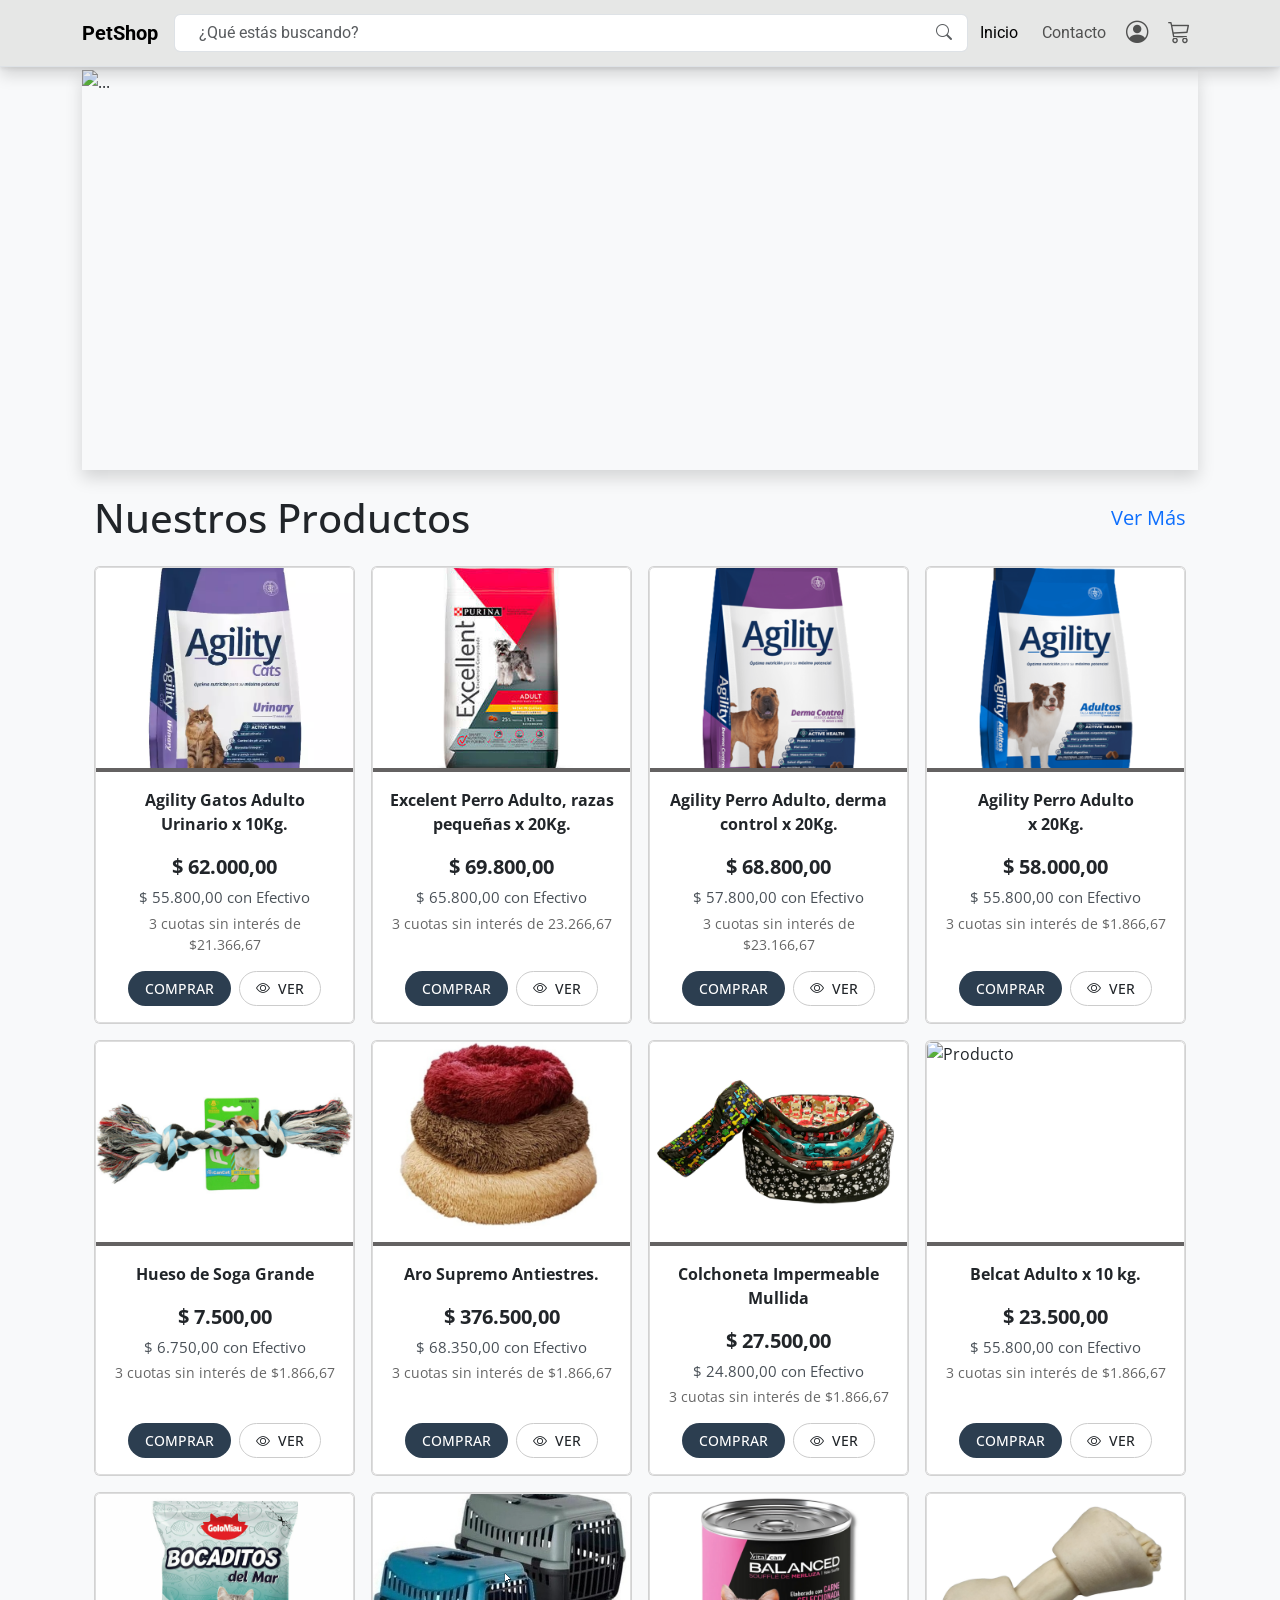
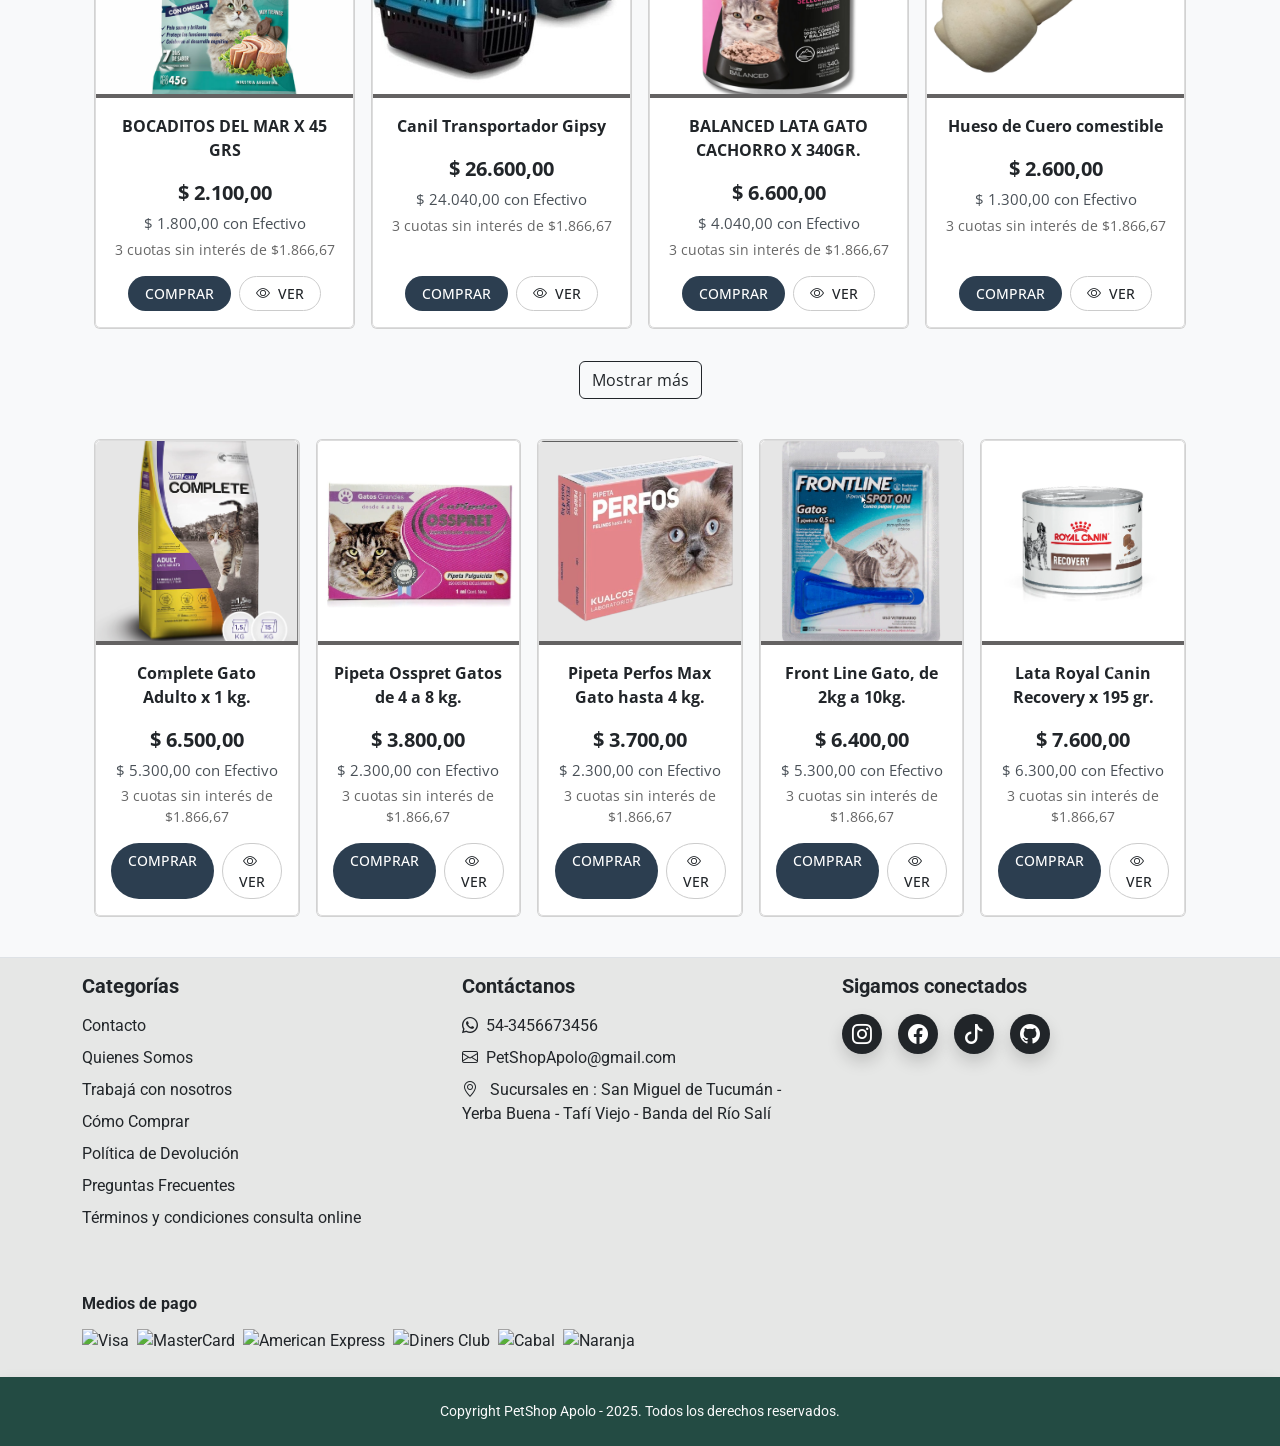
==== commit f32fa7d6: "Se agrego la pagina de card 6 Colchones" ====
--- a/index.html
+++ b/index.html
@@ -428,16 +428,16 @@
                   class="card-img-top"
                 />
                 <div class="card-body d-flex text-center flex-column bod-top">
-                  <p class="card-title fw-bold">Belcat Adulto x 10 kg.</p>
-                  <p class="price-main mt-2 mb-0">$ 34.500,00</p>
-                  <p class="price-cash mt-1 mb-1">$ 28.800,00 con Efectivo</p>
+                  <p class="card-title fw-bold">Aro Supremo Antiestres.</p>
+                  <p class="price-main mt-2 mb-0">$ 376.500,00</p>
+                  <p class="price-cash mt-1 mb-1">$ 68.350,00 con Efectivo</p>
                   <p class="installments mb-3">
                     3 cuotas sin interés de $1.866,67
                   </p>
                   <div class="mt-auto d-flex justify-content-center">
                     <a href="#" class="btn btn-custom mx-1">COMPRAR</a>
                     <a
-                      href="#"
+                      href="/pages/pages-productos/Colchones.html"
                       class="btn btn-eye mx-1 text-decoration-none text-dark"
                     >
                       <i class="bi bi-eye me-1"></i> VER
@@ -455,9 +455,11 @@
                   class="card-img-top"
                 />
                 <div class="card-body d-flex text-center flex-column bod-top">
-                  <p class="card-title fw-bold">Belcat Adulto x 10 kg.</p>
-                  <p class="price-main mt-2 mb-0">$ 23.500,00</p>
-                  <p class="price-cash mt-1 mb-1">$ 19.800,00 con Efectivo</p>
+                  <p class="card-title fw-bold">
+                    Colchoneta Impermeable Mullida
+                  </p>
+                  <p class="price-main mt-2 mb-0">$ 27.500,00</p>
+                  <p class="price-cash mt-1 mb-1">$ 24.800,00 con Efectivo</p>
                   <p class="installments mb-3">
                     3 cuotas sin interés de $1.866,67
                   </p>
@@ -610,7 +612,141 @@
                 </div>
               </div>
             </div>
+            <!--Cards ocultas-->
+            <div class="card product-card d-none extra-card">
+              <img
+                src="/img/Screenshot_15.png"
+                alt="Producto"
+                class="card-img-top"
+              />
+              <div class="card-body text-center d-flex flex-column bod-top">
+                <p class="card-title fw-bold">
+                  Complete Gato Adulto Control de Peso/Castrado x 1.5 kg.
+                </p>
+                <p class="price-main mt-2 mb-0">$11.500,00</p>
+                <p class="price-cash mt-1 mb-1">$9.900,00 con Efectivo</p>
+                <p class="installments mb-3">
+                  3 cuotas sin interés de $1.866,67
+                </p>
+                  <div class="mt-auto d-flex justify-content-center">
+                    <a href="#" class="btn btn-custom mx-1">COMPRAR</a>
+                    <a
+                      href="#"
+                      class="btn btn-eye mx-1 text-decoration-none text-dark"
+                    >
+                      <i class="bi bi-eye me-1"></i> VER
+                    </a>
+                  </div>
+              </div>
+            </div>
+            <div class="card product-card d-none extra-card">
+              <img
+                src="/img/Screenshot_16.png"
+                alt="Producto"
+                class="card-img-top"
+              />
+              <div class="card-body text-center d-flex flex-column bod-top">
+                <p class="card-title fw-bold">COMEDERO DE ACERO INOXIDABLE</p>
+                <p class="price-main mt-2 mb-0">$6.800,00</p>
+                <p class="price-cash mt-1 mb-1">$5.300,00 con Efectivo</p>
+                <p class="installments mb-3">
+                  3 cuotas sin interés de $1.866,67
+                </p>
+                  <div class="mt-auto d-flex justify-content-center">
+                    <a href="#" class="btn btn-custom mx-1">COMPRAR</a>
+                    <a
+                      href="#"
+                      class="btn btn-eye mx-1 text-decoration-none text-dark"
+                    >
+                      <i class="bi bi-eye me-1"></i> VER
+                    </a>
+                  </div>
+              </div>
+            </div>
+            <div class="card product-card d-none extra-card">
+              <img
+                src="/img/Screenshot_18.png"
+                alt="Producto"
+                class="card-img-top"
+              />
+              <div class="card-body text-center d-flex flex-column bod-top">
+                <p class="card-title fw-bold">
+                  Pipeta Perfos Max Gato hasta 4 kg.
+                </p>
+                <p class="price-main mt-2 mb-0">$3.700,00</p>
+                <p class="price-cash mt-1 mb-1">$2.300,00 con Efectivo</p>
+                <p class="installments mb-3">
+                  3 cuotas sin interés de $1.866,67
+                </p>
+                  <div class="mt-auto d-flex justify-content-center">
+                    <a href="#" class="btn btn-custom mx-1">COMPRAR</a>
+                    <a
+                      href="#"
+                      class="btn btn-eye mx-1 text-decoration-none text-dark"
+                    >
+                      <i class="bi bi-eye me-1"></i> VER
+                    </a>
+                  </div>
+              </div>
+            </div>
+            <div class="card product-card d-none extra-card">
+              <img
+                src="/img/Screenshot_19.png"
+                alt="Producto"
+                class="card-img-top"
+              />
+              <div class="card-body text-center d-flex flex-column bod-top">
+                <p class="card-title fw-bold">
+                  Complete Adulto Raza Mediana y Grande x 20
+                </p>
+                <p class="price-main mt-2 mb-0">$51.400,00</p>
+                <p class="price-cash mt-1 mb-1">$48.300,00 con Efectivo</p>
+                <p class="installments mb-3">
+                  3 cuotas sin interés de $1.866,67
+                </p>
+                  <div class="mt-auto d-flex justify-content-center">
+                    <a href="#" class="btn btn-custom mx-1">COMPRAR</a>
+                    <a
+                      href="#"
+                      class="btn btn-eye mx-1 text-decoration-none text-dark"
+                    >
+                      <i class="bi bi-eye me-1"></i> VER
+                    </a>
+                  </div>
+              </div>
+            </div>
+            <div class="card product-card d-none extra-card">
+              <img
+                src="/img/Screenshot_22.png"
+                alt="Producto"
+                class="card-img-top"
+              />
+              <div class="card-body text-center d-flex flex-column bod-top">
+                <p class="card-title fw-bold">
+                  Bolsitas respuestos por unidad, contienen 15
+                </p>
+                <p class="price-main mt-2 mb-0">$7.600,00</p>
+                <p class="price-cash mt-1 mb-1">$6.300,00 con Efectivo</p>
+                <p class="installments mb-3">
+                  3 cuotas sin interés de $1.866,67
+                </p>
+                  <div class="mt-auto d-flex justify-content-center">
+                    <a href="#" class="btn btn-custom mx-1">COMPRAR</a>
+                    <a
+                      href="#"
+                      class="btn btn-eye mx-1 text-decoration-none text-dark"
+                    >
+                      <i class="bi bi-eye me-1"></i> VER
+                    </a>
+                  </div>
+              </div>
+            </div>
           </div>
+        </div>
+        <div class="text-center mt-3">
+          <button id="mostrarMas" class="btn btn-outline-dark">
+            Mostrar más
+          </button>
         </div>
       </section>
       <!--Fin de primera grilla y inicio de baner divisor-->
@@ -649,15 +785,15 @@
                         <p class="installments mb-3">
                           3 cuotas sin interés de $1.866,67
                         </p>
-                        <div class="mt-auto d-flex justify-content-center">
-                          <a href="#" class="btn btn-custom mx-1">COMPRAR</a>
-                          <a
-                            href="#"
-                            class="btn btn-eye mx-1 text-decoration-none text-dark"
-                          >
-                            <i class="bi bi-eye me-1"></i> VER
-                          </a>
-                        </div>
+                  <div class="mt-auto d-flex justify-content-center">
+                    <a href="#" class="btn btn-custom mx-1">COMPRAR</a>
+                    <a
+                      href="#"
+                      class="btn btn-eye mx-1 text-decoration-none text-dark"
+                    >
+                      <i class="bi bi-eye me-1"></i> VER
+                    </a>
+                  </div>
                       </div>
                     </div>
                   </div>
--- a/css/style.css
+++ b/css/style.css
@@ -546,4 +546,5 @@
         margin: 0; 
         scroll-snap-align: none; 
     }
-}+}
+
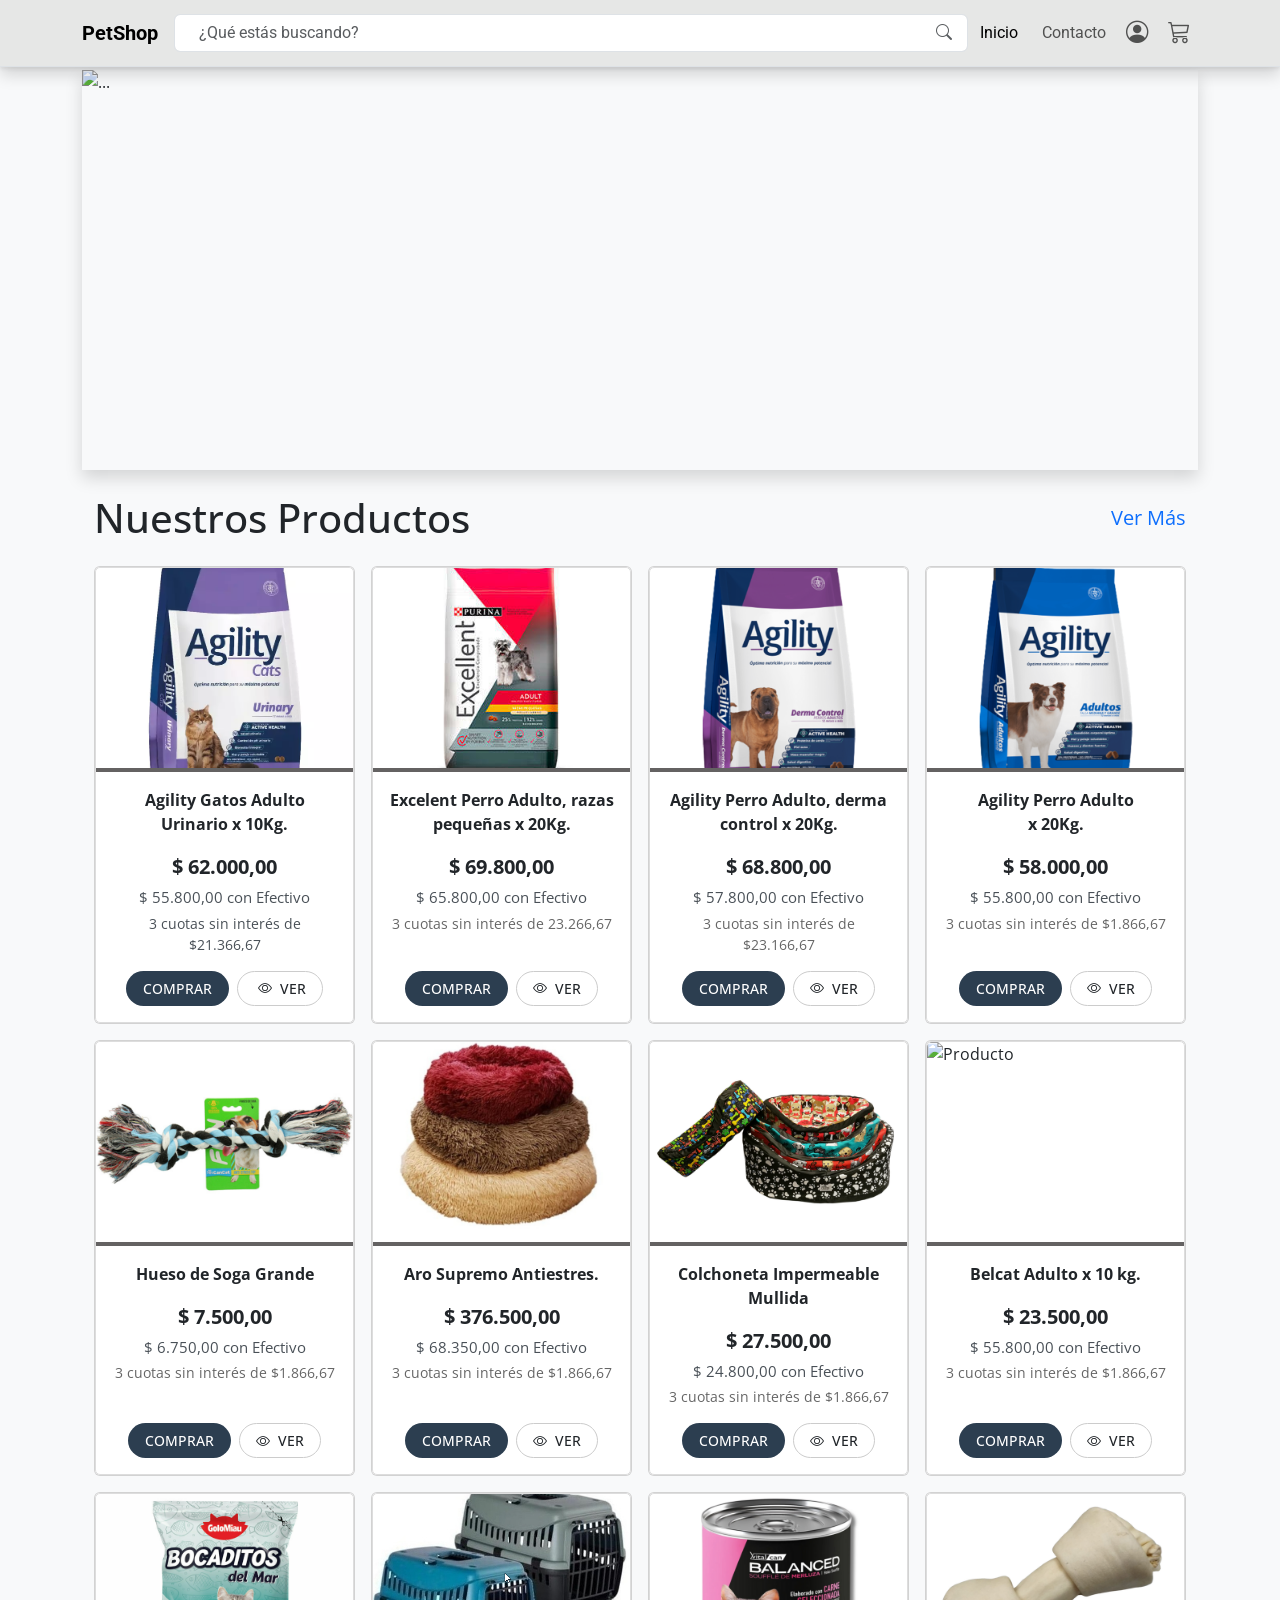
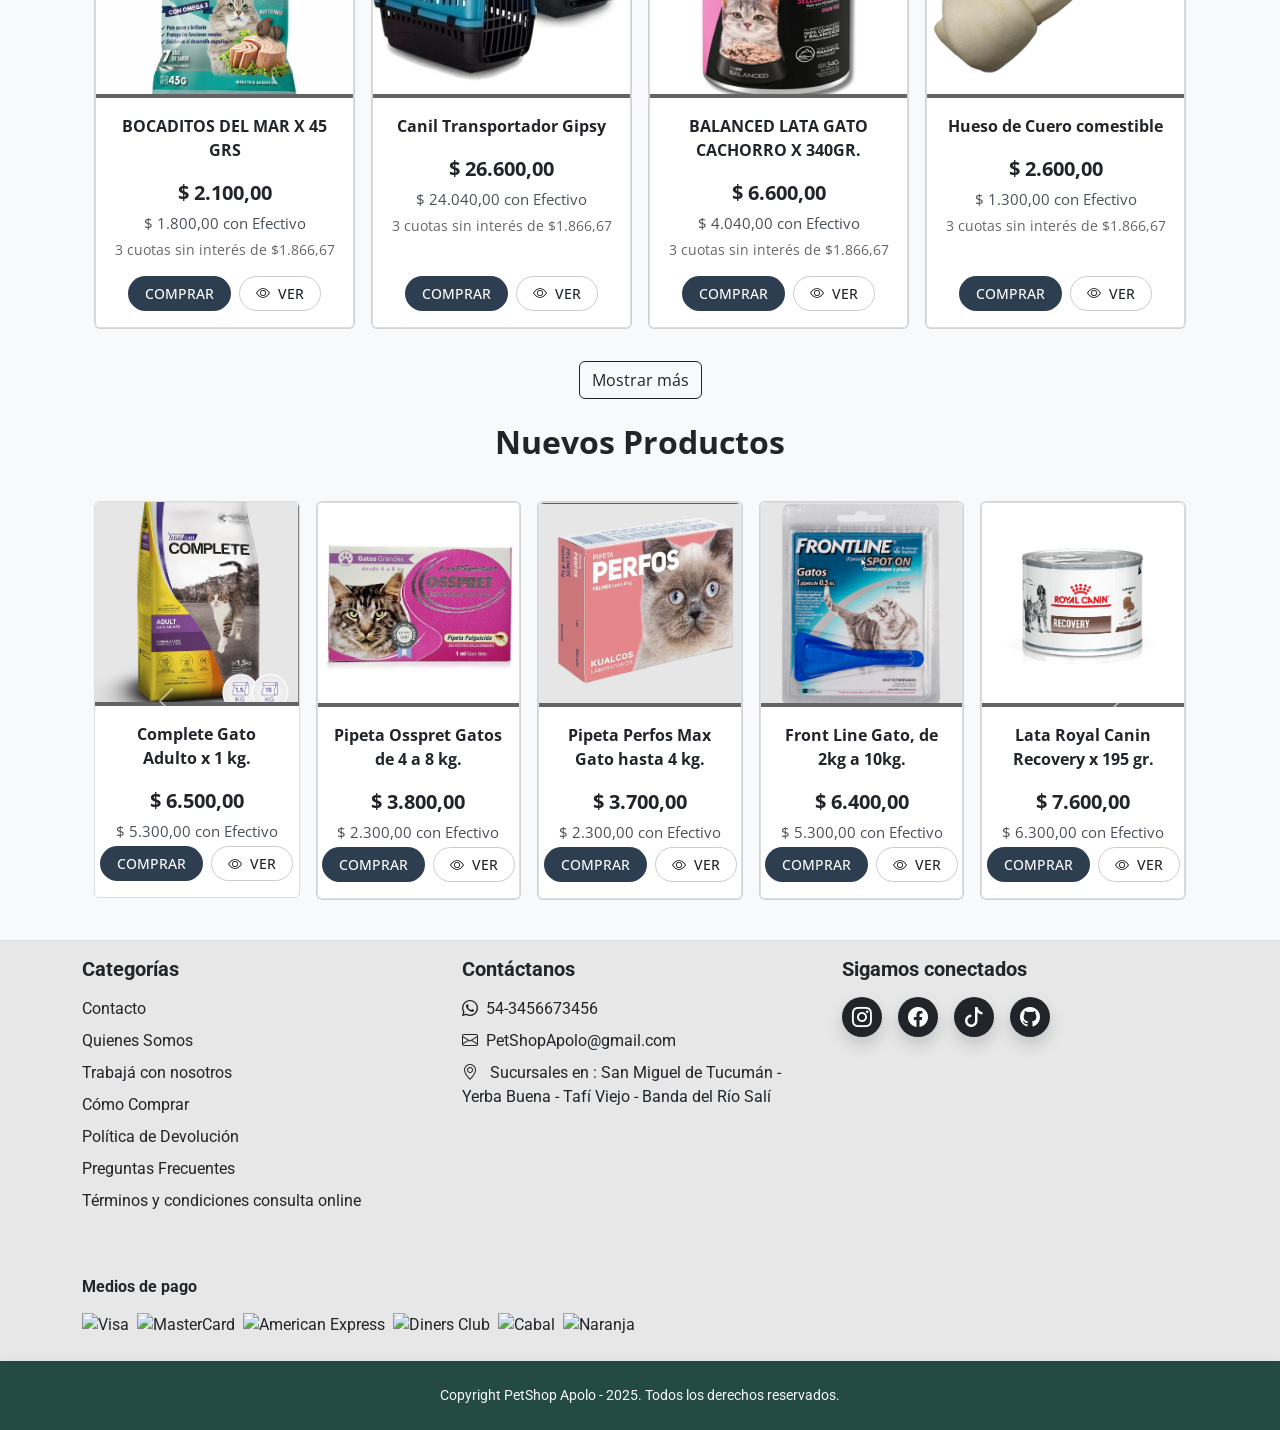
==== commit 310282de: "Se termino de linkear en todoas las paginas el js y se arreglo el alto de los btn de las cards" ====
--- a/index.html
+++ b/index.html
@@ -97,16 +97,18 @@
       <!-- Segunda barra de navegación -->
       <nav
         id="navbar-secondary"
-        class="navbar navbar-expand border-top nav-sec border-bottom p-0 sticky-second-nav shadow"
+        class="navbar navbar-expand border-top nav-sec p-0 sticky-second-nav shadow"
       >
-        <div class="container p-0">
+        <div class="container py-0">
           <div
-            class="collapse navbar-collapse justify-content-center"
+            class="collapse navbar-collapse justify-content-center m-0"
             id="segundaBarra"
           >
-            <ul class="navbar-nav">
+            <ul
+              class="navbar-nav d-flex flex-wrap justify-content-center w-100 text-center"
+            >
               <!-- Dropdown Perros -->
-              <li class="nav-item dropdown">
+              <li class="nav-item dropdown mx-2">
                 <a
                   class="nav-link dropdown-toggle px-2 py-1 small text-light"
                   href="#"
@@ -161,7 +163,7 @@
               </li>
 
               <!-- Dropdown Gatos -->
-              <li class="nav-item dropdown">
+              <li class="nav-item dropdown mx-2 mx-2">
                 <a
                   class="nav-link dropdown-toggle px-2 py-1 small text-light"
                   href="#"
@@ -198,21 +200,21 @@
                 </ul>
               </li>
 
-              <li class="nav-item">
+              <li class="nav-item mx-2 d-none d-md-block">
                 <a
                   class="nav-link px-2 py-1 small text-light"
                   href="/pages/otrasmascotas.html"
                   >Otras mascotas</a
                 >
               </li>
-              <li class="nav-item">
+              <li class="nav-item mx-2 d-none d-md-block">
                 <a
                   class="nav-link px-2 py-1 small text-light"
                   href="/pages/promociones.html"
                   >Promociones</a
                 >
               </li>
-              <li class="nav-item">
+              <li class="nav-item mx-2">
                 <a
                   class="nav-link px-2 py-1 small text-light"
                   href="/pages/nuevosproductos.html"
@@ -288,16 +290,16 @@
                   </p>
                   <p class="price-main mt-2 mb-0">$ 62.000,00</p>
                   <p class="price-cash mt-1 mb-1">$ 55.800,00 con Efectivo</p>
-                  <p class="installments mb-3">
+                  <p class="installments mb-3 text-light-emphasis text-muted">
                     3 cuotas sin interés de $21.366,67
                   </p>
-                  <div class="mt-auto d-flex justify-content-center">
-                    <a href="#" class="btn btn-custom mx-1">COMPRAR</a>
+                  <div class="mx-auto d-flex justify-content-center">
+                    <a href="#" class="btn btn-custom mx-1 flex-shrink-0">COMPRAR</a>
                     <a
                       href="/pages/pages-productos/AgilityGatos.html"
-                      class="btn btn-eye mx-1 text-decoration-none text-dark"
+                      class="btn btn-eye mx-1 text-decoration-none text-dark flex-shrink-0"
                     >
-                      <i class="bi bi-eye me-1"></i> VER
+                      <i class="bi bi-eye mx-1"></i> VER
                     </a>
                   </div>
                 </div>
@@ -322,10 +324,10 @@
                     3 cuotas sin interés de 23.266,67
                   </p>
                   <div class="mt-auto d-flex justify-content-center">
-                    <a href="#" class="btn btn-custom mx-1">COMPRAR</a>
+                    <a href="#" class="btn btn-custom mx-1 flex-shrink-0">COMPRAR</a>
                     <a
                       href="/pages/pages-productos/ExelentPerro.html"
-                      class="btn btn-eye mx-1 text-decoration-none text-dark"
+                      class="btn btn-eye mx-1 text-decoration-none text-dark flex-shrink-0"
                     >
                       <i class="bi bi-eye me-1"></i> VER
                     </a>
@@ -351,10 +353,10 @@
                     3 cuotas sin interés de $23.166,67
                   </p>
                   <div class="mt-auto d-flex justify-content-center">
-                    <a href="#" class="btn btn-custom mx-1">COMPRAR</a>
+                    <a href="#" class="btn btn-custom mx-1 flex-shrink-0">COMPRAR</a>
                     <a
                       href="/pages/pages-productos/AgilityDerma.html"
-                      class="btn btn-eye mx-1 text-decoration-none text-dark"
+                      class="btn btn-eye mx-1 text-decoration-none text-dark flex-shrink-0"
                     >
                       <i class="bi bi-eye me-1"></i> VER
                     </a>
@@ -381,10 +383,10 @@
                     3 cuotas sin interés de $1.866,67
                   </p>
                   <div class="mt-auto d-flex justify-content-center">
-                    <a href="#" class="btn btn-custom mx-1">COMPRAR</a>
+                    <a href="#" class="btn btn-custom mx-1 flex-shrink-0">COMPRAR</a>
                     <a
                       href="/pages/pages-productos/Agilityp2.html"
-                      class="btn btn-eye mx-1 text-decoration-none text-dark"
+                      class="btn btn-eye mx-1 text-decoration-none text-dark flex-shrink-0"
                     >
                       <i class="bi bi-eye me-1"></i> VER
                     </a>
@@ -408,10 +410,10 @@
                     3 cuotas sin interés de $1.866,67
                   </p>
                   <div class="mt-auto d-flex justify-content-center">
-                    <a href="#" class="btn btn-custom mx-1">COMPRAR</a>
+                    <a href="#" class="btn btn-custom mx-1 flex-shrink-0">COMPRAR</a>
                     <a
                       href="/pages/pages-productos/huesodesoga.html"
-                      class="btn btn-eye mx-1 text-decoration-none text-dark"
+                      class="btn btn-eye mx-1 text-decoration-none text-dark flex-shrink-0"
                     >
                       <i class="bi bi-eye me-1"></i> VER
                     </a>
@@ -435,10 +437,10 @@
                     3 cuotas sin interés de $1.866,67
                   </p>
                   <div class="mt-auto d-flex justify-content-center">
-                    <a href="#" class="btn btn-custom mx-1">COMPRAR</a>
+                    <a href="#" class="btn btn-custom mx-1 flex-shrink-0">COMPRAR</a>
                     <a
                       href="/pages/pages-productos/Colchones.html"
-                      class="btn btn-eye mx-1 text-decoration-none text-dark"
+                      class="btn btn-eye mx-1 text-decoration-none text-dark flex-shrink-0"
                     >
                       <i class="bi bi-eye me-1"></i> VER
                     </a>
@@ -464,10 +466,10 @@
                     3 cuotas sin interés de $1.866,67
                   </p>
                   <div class="mt-auto d-flex justify-content-center">
-                    <a href="#" class="btn btn-custom mx-1">COMPRAR</a>
+                    <a href="#" class="btn btn-custom mx-1 flex-shrink-0">COMPRAR</a>
                     <a
                       href="#"
-                      class="btn btn-eye mx-1 text-decoration-none text-dark"
+                      class="btn btn-eye mx-1 text-decoration-none text-dark flex-shrink-0"
                     >
                       <i class="bi bi-eye me-1"></i> VER
                     </a>
@@ -491,10 +493,10 @@
                     3 cuotas sin interés de $1.866,67
                   </p>
                   <div class="mt-auto d-flex justify-content-center">
-                    <a href="#" class="btn btn-custom mx-1">COMPRAR</a>
+                    <a href="#" class="btn btn-custom mx-1 flex-shrink-0">COMPRAR</a>
                     <a
                       href="#"
-                      class="btn btn-eye mx-1 text-decoration-none text-dark"
+                      class="btn btn-eye mx-1 text-decoration-none text-dark flex-shrink-0"
                     >
                       <i class="bi bi-eye me-1"></i> VER
                     </a>
@@ -518,10 +520,10 @@
                     3 cuotas sin interés de $1.866,67
                   </p>
                   <div class="mt-auto d-flex justify-content-center">
-                    <a href="#" class="btn btn-custom mx-1">COMPRAR</a>
+                    <a href="#" class="btn btn-custom mx-1 flex-shrink-0">COMPRAR</a>
                     <a
                       href="#"
-                      class="btn btn-eye mx-1 text-decoration-none text-dark"
+                      class="btn btn-eye mx-1 text-decoration-none text-dark flex-shrink-0"
                     >
                       <i class="bi bi-eye me-1"></i> VER
                     </a>
@@ -545,10 +547,10 @@
                     3 cuotas sin interés de $1.866,67
                   </p>
                   <div class="mt-auto d-flex justify-content-center">
-                    <a href="#" class="btn btn-custom mx-1">COMPRAR</a>
+                    <a href="#" class="btn btn-custom mx-1 flex-shrink-0">COMPRAR</a>
                     <a
                       href="#"
-                      class="btn btn-eye mx-1 text-decoration-none text-dark"
+                      class="btn btn-eye mx-1 text-decoration-none text-dark flex-shrink-0"
                     >
                       <i class="bi bi-eye me-1"></i> VER
                     </a>
@@ -574,10 +576,10 @@
                     3 cuotas sin interés de $1.866,67
                   </p>
                   <div class="mt-auto d-flex justify-content-center">
-                    <a href="#" class="btn btn-custom mx-1">COMPRAR</a>
+                    <a href="#" class="btn btn-custom mx-1 flex-shrink-0">COMPRAR</a>
                     <a
                       href="#"
-                      class="btn btn-eye mx-1 text-decoration-none text-dark"
+                      class="btn btn-eye mx-1 text-decoration-none text-dark flex-shrink-0"
                     >
                       <i class="bi bi-eye me-1"></i> VER
                     </a>
@@ -601,10 +603,10 @@
                     3 cuotas sin interés de $1.866,67
                   </p>
                   <div class="mt-auto d-flex justify-content-center">
-                    <a href="#" class="btn btn-custom mx-1">COMPRAR</a>
+                    <a href="#" class="btn btn-custom mx-1 flex-shrink-0">COMPRAR</a>
                     <a
                       href="#"
-                      class="btn btn-eye mx-1 text-decoration-none text-dark"
+                      class="btn btn-eye mx-1 text-decoration-none text-dark flex-shrink-0"
                     >
                       <i class="bi bi-eye me-1"></i> VER
                     </a>
@@ -628,15 +630,15 @@
                 <p class="installments mb-3">
                   3 cuotas sin interés de $1.866,67
                 </p>
-                  <div class="mt-auto d-flex justify-content-center">
-                    <a href="#" class="btn btn-custom mx-1">COMPRAR</a>
-                    <a
-                      href="#"
-                      class="btn btn-eye mx-1 text-decoration-none text-dark"
-                    >
-                      <i class="bi bi-eye me-1"></i> VER
-                    </a>
-                  </div>
+                <div class="mt-auto d-flex justify-content-center">
+                  <a href="#" class="btn btn-custom mx-1 flex-shrink-0">COMPRAR</a>
+                  <a
+                    href="#"
+                    class="btn btn-eye mx-1 text-decoration-none text-dark flex-shrink-0"
+                  >
+                    <i class="bi bi-eye me-1"></i> VER
+                  </a>
+                </div>
               </div>
             </div>
             <div class="card product-card d-none extra-card">
@@ -652,15 +654,15 @@
                 <p class="installments mb-3">
                   3 cuotas sin interés de $1.866,67
                 </p>
-                  <div class="mt-auto d-flex justify-content-center">
-                    <a href="#" class="btn btn-custom mx-1">COMPRAR</a>
-                    <a
-                      href="#"
-                      class="btn btn-eye mx-1 text-decoration-none text-dark"
-                    >
-                      <i class="bi bi-eye me-1"></i> VER
-                    </a>
-                  </div>
+                <div class="mt-auto d-flex justify-content-center">
+                  <a href="#" class="btn btn-custom mx-1 flex-shrink-0">COMPRAR</a>
+                  <a
+                    href="#"
+                    class="btn btn-eye mx-1 text-decoration-none text-dark flex-shrink-0"
+                  >
+                    <i class="bi bi-eye me-1"></i> VER
+                  </a>
+                </div>
               </div>
             </div>
             <div class="card product-card d-none extra-card">
@@ -678,15 +680,15 @@
                 <p class="installments mb-3">
                   3 cuotas sin interés de $1.866,67
                 </p>
-                  <div class="mt-auto d-flex justify-content-center">
-                    <a href="#" class="btn btn-custom mx-1">COMPRAR</a>
-                    <a
-                      href="#"
-                      class="btn btn-eye mx-1 text-decoration-none text-dark"
-                    >
-                      <i class="bi bi-eye me-1"></i> VER
-                    </a>
-                  </div>
+                <div class="mt-auto d-flex justify-content-center">
+                  <a href="#" class="btn btn-custom mx-1 flex-shrink-0">COMPRAR</a>
+                  <a
+                    href="#"
+                    class="btn btn-eye mx-1 text-decoration-none text-dark flex-shrink-0"
+                  >
+                    <i class="bi bi-eye me-1"></i> VER
+                  </a>
+                </div>
               </div>
             </div>
             <div class="card product-card d-none extra-card">
@@ -704,15 +706,15 @@
                 <p class="installments mb-3">
                   3 cuotas sin interés de $1.866,67
                 </p>
-                  <div class="mt-auto d-flex justify-content-center">
-                    <a href="#" class="btn btn-custom mx-1">COMPRAR</a>
-                    <a
-                      href="#"
-                      class="btn btn-eye mx-1 text-decoration-none text-dark"
-                    >
-                      <i class="bi bi-eye me-1"></i> VER
-                    </a>
-                  </div>
+                <div class="mt-auto d-flex justify-content-center">
+                  <a href="#" class="btn btn-custom mx-1 flex-shrink-0">COMPRAR</a>
+                  <a
+                    href="#"
+                    class="btn btn-eye mx-1 text-decoration-none text-dark flex-shrink-0"
+                  >
+                    <i class="bi bi-eye me-1"></i> VER
+                  </a>
+                </div>
               </div>
             </div>
             <div class="card product-card d-none extra-card">
@@ -730,15 +732,15 @@
                 <p class="installments mb-3">
                   3 cuotas sin interés de $1.866,67
                 </p>
-                  <div class="mt-auto d-flex justify-content-center">
-                    <a href="#" class="btn btn-custom mx-1">COMPRAR</a>
-                    <a
-                      href="#"
-                      class="btn btn-eye mx-1 text-decoration-none text-dark"
-                    >
-                      <i class="bi bi-eye me-1"></i> VER
-                    </a>
-                  </div>
+                <div class="mt-auto d-flex justify-content-center">
+                  <a href="#" class="btn btn-custom mx-1 flex-shrink-0">COMPRAR</a>
+                  <a
+                    href="#"
+                    class="btn btn-eye mx-1 text-decoration-none text-dark flex-shrink-0"
+                  >
+                    <i class="bi bi-eye me-1"></i> VER
+                  </a>
+                </div>
               </div>
             </div>
           </div>
@@ -754,6 +756,10 @@
 
       <!--actual  carousel-->
       <section class="my-4">
+        <h5 class="mb-4 fw-bold scroll-wrapper text-center fs-2">
+          Nuevos Productos
+        </h5>
+
         <div
           id="carouselExampleFade"
           class="carousel slide carousel-fade"
@@ -764,7 +770,7 @@
               <div class="container">
                 <div class="grid-carousel">
                   <!-- Tarjeta 1 -->
-                  <div class="card carousel-card-item">
+                  <div class="carousel-card-item">
                     <div class="card product-card h-100">
                       <img
                         src="/img/Screenshot_10.png"
@@ -782,18 +788,17 @@
                         <p class="price-cash mt-1 mb-1">
                           $ 5.300,00 con Efectivo
                         </p>
-                        <p class="installments mb-3">
-                          3 cuotas sin interés de $1.866,67
-                        </p>
-                  <div class="mt-auto d-flex justify-content-center">
-                    <a href="#" class="btn btn-custom mx-1">COMPRAR</a>
-                    <a
-                      href="#"
-                      class="btn btn-eye mx-1 text-decoration-none text-dark"
-                    >
-                      <i class="bi bi-eye me-1"></i> VER
-                    </a>
-                  </div>
+                        <div class="mt-auto d-flex justify-content-center">
+                          <a href="#" class="btn btn-custom mx-1 flex-shrink-0"
+                            >COMPRAR</a
+                          >
+                          <a
+                            href="#"
+                            class="btn btn-eye mx-1 text-decoration-none text-dark flex-shrink-0"
+                          >
+                            <i class="bi bi-eye me-1"></i> VER
+                          </a>
+                        </div>
                       </div>
                     </div>
                   </div>
@@ -815,14 +820,11 @@
                         <p class="price-cash mt-1 mb-1">
                           $ 2.300,00 con Efectivo
                         </p>
-                        <p class="installments mb-3">
-                          3 cuotas sin interés de $1.866,67
-                        </p>
                         <div class="mt-auto d-flex justify-content-center">
-                          <a href="#" class="btn btn-custom mx-1">COMPRAR</a>
+                          <a href="#" class="btn btn-custom mx-1 flex-shrink-0">COMPRAR</a>
                           <a
                             href="#"
-                            class="btn btn-eye mx-1 text-decoration-none text-dark"
+                            class="btn btn-eye mx-1 text-decoration-none text-dark flex-shrink-0"
                           >
                             <i class="bi bi-eye me-1"></i> VER
                           </a>
@@ -848,14 +850,11 @@
                         <p class="price-cash mt-1 mb-1">
                           $ 2.300,00 con Efectivo
                         </p>
-                        <p class="installments mb-3">
-                          3 cuotas sin interés de $1.866,67
-                        </p>
                         <div class="mt-auto d-flex justify-content-center">
-                          <a href="#" class="btn btn-custom mx-1">COMPRAR</a>
+                          <a href="#" class="btn btn-custom mx-1 flex-shrink-0">COMPRAR</a>
                           <a
                             href="#"
-                            class="btn btn-eye mx-1 text-decoration-none text-dark"
+                            class="btn btn-eye mx-1 text-decoration-none text-dark flex-shrink-0"
                           >
                             <i class="bi bi-eye me-1"></i> VER
                           </a>
@@ -881,14 +880,11 @@
                         <p class="price-cash mt-1 mb-1">
                           $ 5.300,00 con Efectivo
                         </p>
-                        <p class="installments mb-3">
-                          3 cuotas sin interés de $1.866,67
-                        </p>
                         <div class="mt-auto d-flex justify-content-center">
-                          <a href="#" class="btn btn-custom mx-1">COMPRAR</a>
+                          <a href="#" class="btn btn-custom mx-1 flex-shrink-0">COMPRAR</a>
                           <a
                             href="#"
-                            class="btn btn-eye mx-1 text-decoration-none text-dark"
+                            class="btn btn-eye mx-1 text-decoration-none text-dark flex-shrink-0"
                           >
                             <i class="bi bi-eye me-1"></i> VER
                           </a>
@@ -914,14 +910,11 @@
                         <p class="price-cash mt-1 mb-1">
                           $ 6.300,00 con Efectivo
                         </p>
-                        <p class="installments mb-3">
-                          3 cuotas sin interés de $1.866,67
-                        </p>
                         <div class="mt-auto d-flex justify-content-center">
-                          <a href="#" class="btn btn-custom mx-1">COMPRAR</a>
+                          <a href="#" class="btn btn-custom mx-1 flex-shrink-0">COMPRAR</a>
                           <a
                             href="#"
-                            class="btn btn-eye mx-1 text-decoration-none text-dark"
+                            class="btn btn-eye mx-1 text-decoration-none text-dark flex-shrink-0"
                           >
                             <i class="bi bi-eye me-1"></i> VER
                           </a>
@@ -955,14 +948,11 @@
                         <p class="price-cash mt-1 mb-1">
                           $ 9.900,00 con Efectivo
                         </p>
-                        <p class="installments mb-3">
-                          3 cuotas sin interés de $1.866,67
-                        </p>
                         <div class="mt-auto d-flex justify-content-center">
-                          <a href="#" class="btn btn-custom mx-1">COMPRAR</a>
+                          <a href="#" class="btn btn-custom mx-1 flex-shrink-0">COMPRAR</a>
                           <a
                             href="#"
-                            class="btn btn-eye mx-1 text-decoration-none text-dark"
+                            class="btn btn-eye mx-1 text-decoration-none text-dark flex-shrink-0"
                           >
                             <i class="bi bi-eye me-1"></i> VER
                           </a>
@@ -988,14 +978,11 @@
                         <p class="price-cash mt-1 mb-1">
                           $ 5.300,00 con Efectivo
                         </p>
-                        <p class="installments mb-3">
-                          3 cuotas sin interés de $1.866,67
-                        </p>
                         <div class="mt-auto d-flex justify-content-center">
-                          <a href="#" class="btn btn-custom mx-1">COMPRAR</a>
+                          <a href="#" class="btn btn-custom mx-1 flex-shrink-0">COMPRAR</a>
                           <a
                             href="#"
-                            class="btn btn-eye mx-1 text-decoration-none text-dark"
+                            class="btn btn-eye mx-1 text-decoration-none text-dark flex-shrink-0"
                           >
                             <i class="bi bi-eye me-1"></i> VER
                           </a>
@@ -1021,14 +1008,11 @@
                         <p class="price-cash mt-1 mb-1">
                           $ 2.300,00 con Efectivo
                         </p>
-                        <p class="installments mb-3">
-                          3 cuotas sin interés de $1.866,67
-                        </p>
                         <div class="mt-auto d-flex justify-content-center">
-                          <a href="#" class="btn btn-custom mx-1">COMPRAR</a>
+                          <a href="#" class="btn btn-custom mx-1 flex-shrink-0">COMPRAR</a>
                           <a
                             href="#"
-                            class="btn btn-eye mx-1 text-decoration-none text-dark"
+                            class="btn btn-eye mx-1 text-decoration-none text-dark flex-shrink-0"
                           >
                             <i class="bi bi-eye me-1"></i> VER
                           </a>
@@ -1052,14 +1036,11 @@
                         <p class="price-cash mt-1 mb-1">
                           $ 48.300,00 con Efectivo
                         </p>
-                        <p class="installments mb-3">
-                          3 cuotas sin interés de $1.866,67
-                        </p>
                         <div class="mt-auto d-flex justify-content-center">
-                          <a href="#" class="btn btn-custom mx-1">COMPRAR</a>
+                          <a href="#" class="btn btn-custom mx-1 flex-shrink-0">COMPRAR</a>
                           <a
                             href="#"
-                            class="btn btn-eye mx-1 text-decoration-none text-dark"
+                            class="btn btn-eye mx-1 text-decoration-none text-dark flex-shrink-0"
                           >
                             <i class="bi bi-eye me-1"></i> VER
                           </a>
@@ -1085,14 +1066,11 @@
                         <p class="price-cash mt-1 mb-1">
                           $ 6.300,00 con Efectivo
                         </p>
-                        <p class="installments mb-3">
-                          3 cuotas sin interés de $1.866,67
-                        </p>
                         <div class="mt-auto d-flex justify-content-center">
-                          <a href="#" class="btn btn-custom mx-1">COMPRAR</a>
+                          <a href="#" class="btn btn-custom mx-1 flex-shrink-0">COMPRAR</a>
                           <a
                             href="#"
-                            class="btn btn-eye mx-1 text-decoration-none text-dark"
+                            class="btn btn-eye mx-1 text-decoration-none text-dark flex-shrink-0"
                           >
                             <i class="bi bi-eye me-1"></i> VER
                           </a>
--- a/css/style.css
+++ b/css/style.css
@@ -445,7 +445,7 @@
 .productos-grid {
     display: grid;
     grid-template-columns: repeat(5, minmax(250px, 1fr));
-    gap: 15px;
+    gap: 10px;
     overflow-x: auto;
     -webkit-overflow-scrolling: touch;
     padding-bottom: 10px;
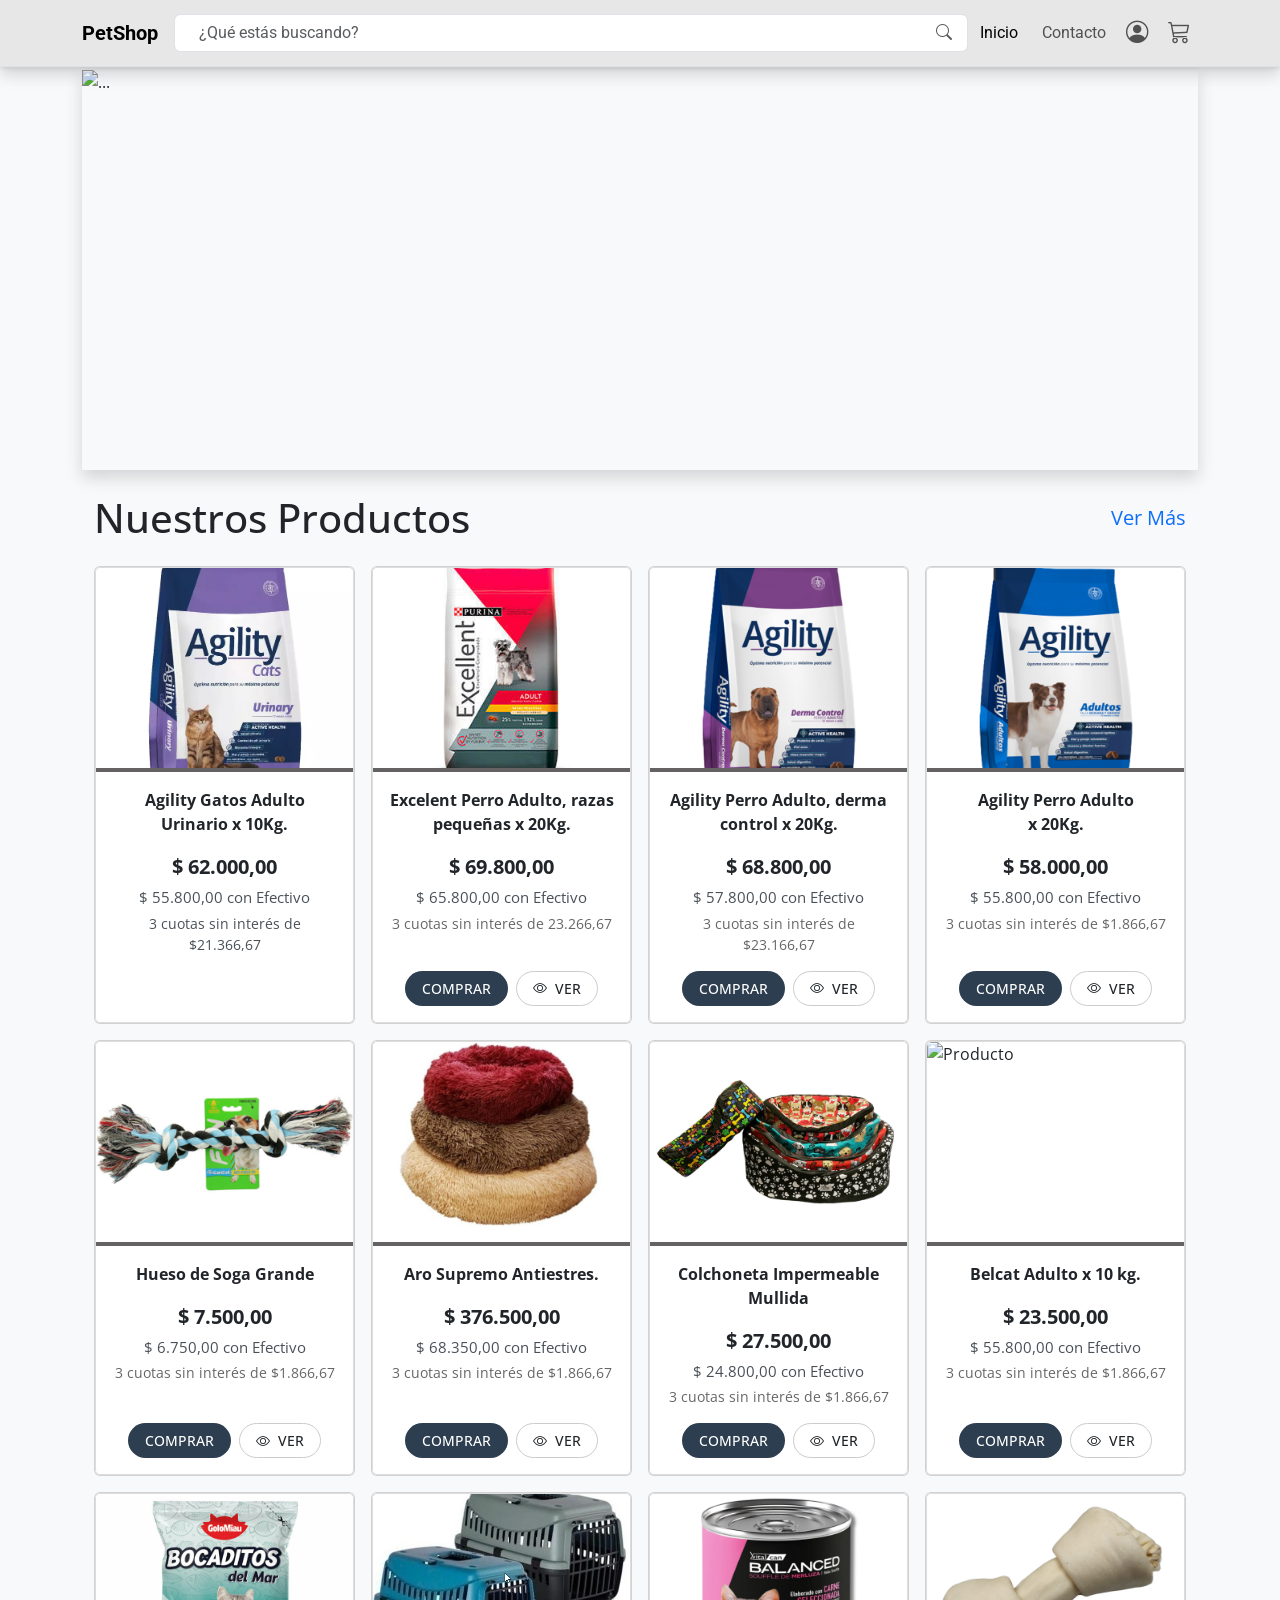
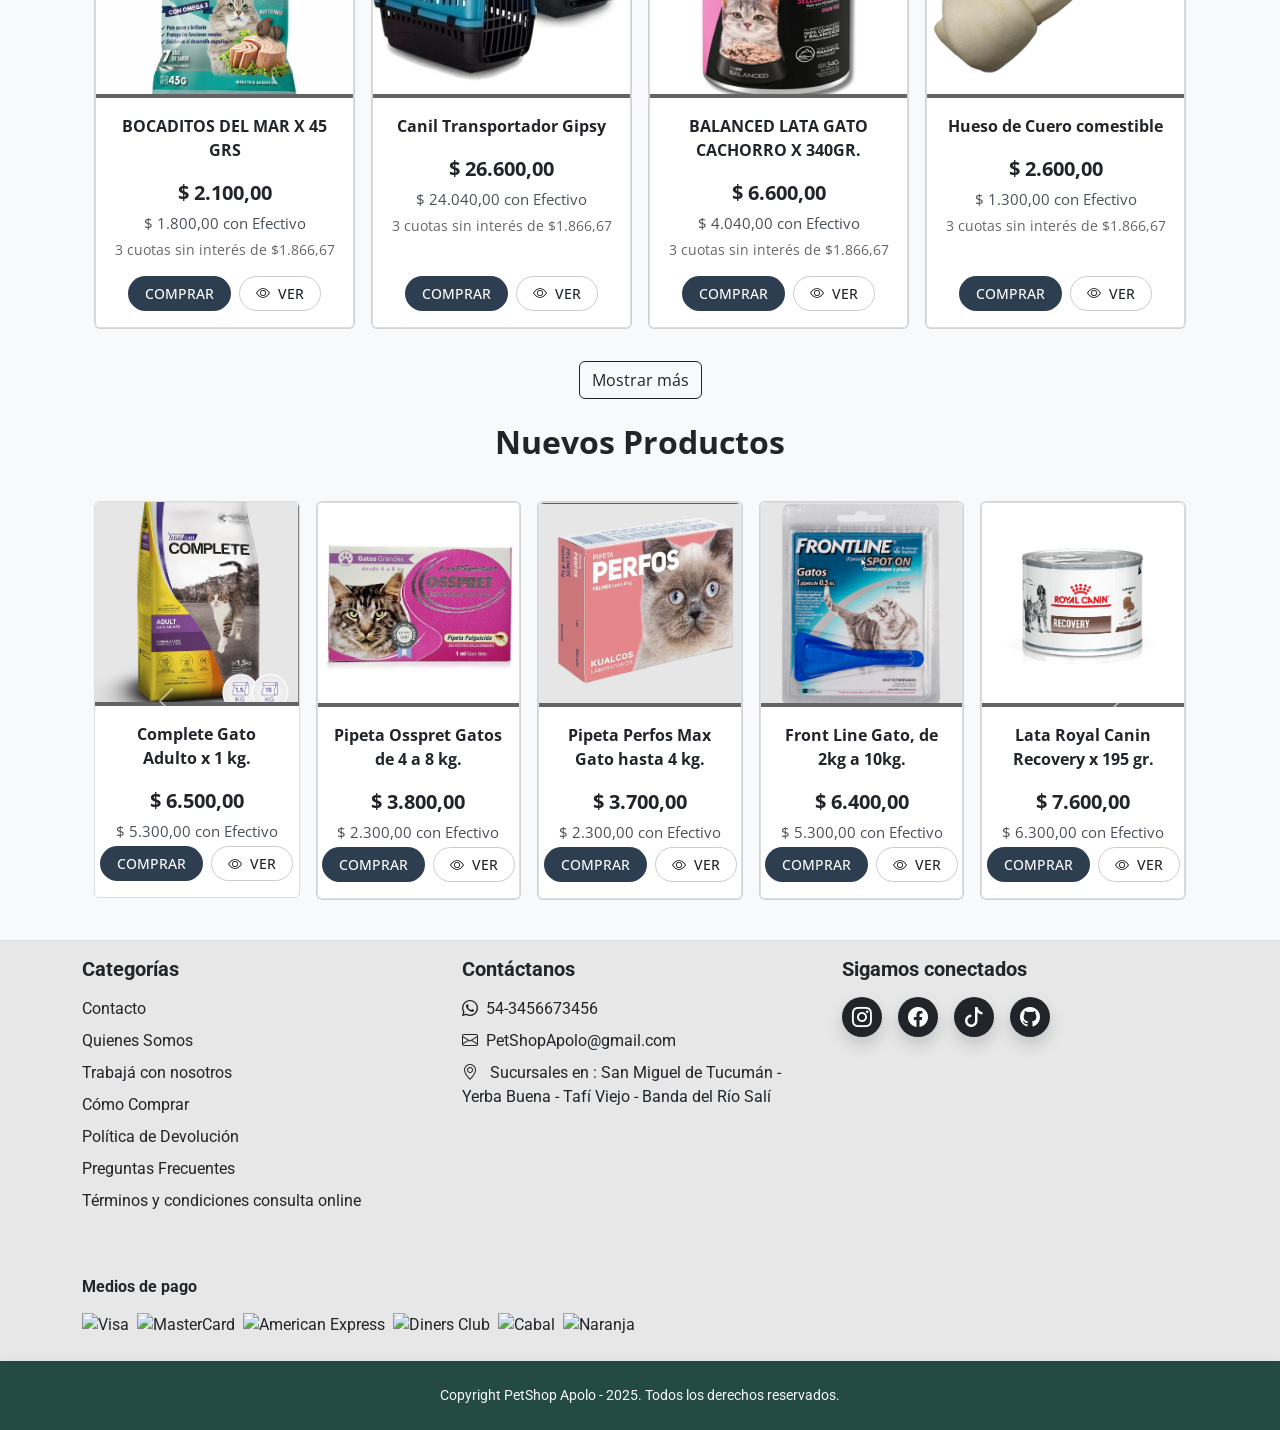
==== commit 0dd0a4b8: "Se agrego efecto en las cards" ====
--- a/index.html
+++ b/index.html
@@ -293,8 +293,10 @@
                   <p class="installments mb-3 text-light-emphasis text-muted">
                     3 cuotas sin interés de $21.366,67
                   </p>
-                  <div class="mx-auto d-flex justify-content-center">
-                    <a href="#" class="btn btn-custom mx-1 flex-shrink-0">COMPRAR</a>
+                  <div class="mx-auto d-flex justify-content-center card-buttons">
+                    <a href="#" class="btn btn-custom mx-1 flex-shrink-0"
+                      >COMPRAR</a
+                    >
                     <a
                       href="/pages/pages-productos/AgilityGatos.html"
                       class="btn btn-eye mx-1 text-decoration-none text-dark flex-shrink-0"
@@ -324,7 +326,9 @@
                     3 cuotas sin interés de 23.266,67
                   </p>
                   <div class="mt-auto d-flex justify-content-center">
-                    <a href="#" class="btn btn-custom mx-1 flex-shrink-0">COMPRAR</a>
+                    <a href="#" class="btn btn-custom mx-1 flex-shrink-0"
+                      >COMPRAR</a
+                    >
                     <a
                       href="/pages/pages-productos/ExelentPerro.html"
                       class="btn btn-eye mx-1 text-decoration-none text-dark flex-shrink-0"
@@ -353,7 +357,9 @@
                     3 cuotas sin interés de $23.166,67
                   </p>
                   <div class="mt-auto d-flex justify-content-center">
-                    <a href="#" class="btn btn-custom mx-1 flex-shrink-0">COMPRAR</a>
+                    <a href="#" class="btn btn-custom mx-1 flex-shrink-0"
+                      >COMPRAR</a
+                    >
                     <a
                       href="/pages/pages-productos/AgilityDerma.html"
                       class="btn btn-eye mx-1 text-decoration-none text-dark flex-shrink-0"
@@ -383,7 +389,9 @@
                     3 cuotas sin interés de $1.866,67
                   </p>
                   <div class="mt-auto d-flex justify-content-center">
-                    <a href="#" class="btn btn-custom mx-1 flex-shrink-0">COMPRAR</a>
+                    <a href="#" class="btn btn-custom mx-1 flex-shrink-0"
+                      >COMPRAR</a
+                    >
                     <a
                       href="/pages/pages-productos/Agilityp2.html"
                       class="btn btn-eye mx-1 text-decoration-none text-dark flex-shrink-0"
@@ -410,7 +418,9 @@
                     3 cuotas sin interés de $1.866,67
                   </p>
                   <div class="mt-auto d-flex justify-content-center">
-                    <a href="#" class="btn btn-custom mx-1 flex-shrink-0">COMPRAR</a>
+                    <a href="#" class="btn btn-custom mx-1 flex-shrink-0"
+                      >COMPRAR</a
+                    >
                     <a
                       href="/pages/pages-productos/huesodesoga.html"
                       class="btn btn-eye mx-1 text-decoration-none text-dark flex-shrink-0"
@@ -437,7 +447,9 @@
                     3 cuotas sin interés de $1.866,67
                   </p>
                   <div class="mt-auto d-flex justify-content-center">
-                    <a href="#" class="btn btn-custom mx-1 flex-shrink-0">COMPRAR</a>
+                    <a href="#" class="btn btn-custom mx-1 flex-shrink-0"
+                      >COMPRAR</a
+                    >
                     <a
                       href="/pages/pages-productos/Colchones.html"
                       class="btn btn-eye mx-1 text-decoration-none text-dark flex-shrink-0"
@@ -466,7 +478,9 @@
                     3 cuotas sin interés de $1.866,67
                   </p>
                   <div class="mt-auto d-flex justify-content-center">
-                    <a href="#" class="btn btn-custom mx-1 flex-shrink-0">COMPRAR</a>
+                    <a href="#" class="btn btn-custom mx-1 flex-shrink-0"
+                      >COMPRAR</a
+                    >
                     <a
                       href="#"
                       class="btn btn-eye mx-1 text-decoration-none text-dark flex-shrink-0"
@@ -493,7 +507,9 @@
                     3 cuotas sin interés de $1.866,67
                   </p>
                   <div class="mt-auto d-flex justify-content-center">
-                    <a href="#" class="btn btn-custom mx-1 flex-shrink-0">COMPRAR</a>
+                    <a href="#" class="btn btn-custom mx-1 flex-shrink-0"
+                      >COMPRAR</a
+                    >
                     <a
                       href="#"
                       class="btn btn-eye mx-1 text-decoration-none text-dark flex-shrink-0"
@@ -520,7 +536,9 @@
                     3 cuotas sin interés de $1.866,67
                   </p>
                   <div class="mt-auto d-flex justify-content-center">
-                    <a href="#" class="btn btn-custom mx-1 flex-shrink-0">COMPRAR</a>
+                    <a href="#" class="btn btn-custom mx-1 flex-shrink-0"
+                      >COMPRAR</a
+                    >
                     <a
                       href="#"
                       class="btn btn-eye mx-1 text-decoration-none text-dark flex-shrink-0"
@@ -547,7 +565,9 @@
                     3 cuotas sin interés de $1.866,67
                   </p>
                   <div class="mt-auto d-flex justify-content-center">
-                    <a href="#" class="btn btn-custom mx-1 flex-shrink-0">COMPRAR</a>
+                    <a href="#" class="btn btn-custom mx-1 flex-shrink-0"
+                      >COMPRAR</a
+                    >
                     <a
                       href="#"
                       class="btn btn-eye mx-1 text-decoration-none text-dark flex-shrink-0"
@@ -576,7 +596,9 @@
                     3 cuotas sin interés de $1.866,67
                   </p>
                   <div class="mt-auto d-flex justify-content-center">
-                    <a href="#" class="btn btn-custom mx-1 flex-shrink-0">COMPRAR</a>
+                    <a href="#" class="btn btn-custom mx-1 flex-shrink-0"
+                      >COMPRAR</a
+                    >
                     <a
                       href="#"
                       class="btn btn-eye mx-1 text-decoration-none text-dark flex-shrink-0"
@@ -603,7 +625,9 @@
                     3 cuotas sin interés de $1.866,67
                   </p>
                   <div class="mt-auto d-flex justify-content-center">
-                    <a href="#" class="btn btn-custom mx-1 flex-shrink-0">COMPRAR</a>
+                    <a href="#" class="btn btn-custom mx-1 flex-shrink-0"
+                      >COMPRAR</a
+                    >
                     <a
                       href="#"
                       class="btn btn-eye mx-1 text-decoration-none text-dark flex-shrink-0"
@@ -631,7 +655,9 @@
                   3 cuotas sin interés de $1.866,67
                 </p>
                 <div class="mt-auto d-flex justify-content-center">
-                  <a href="#" class="btn btn-custom mx-1 flex-shrink-0">COMPRAR</a>
+                  <a href="#" class="btn btn-custom mx-1 flex-shrink-0"
+                    >COMPRAR</a
+                  >
                   <a
                     href="#"
                     class="btn btn-eye mx-1 text-decoration-none text-dark flex-shrink-0"
@@ -655,7 +681,9 @@
                   3 cuotas sin interés de $1.866,67
                 </p>
                 <div class="mt-auto d-flex justify-content-center">
-                  <a href="#" class="btn btn-custom mx-1 flex-shrink-0">COMPRAR</a>
+                  <a href="#" class="btn btn-custom mx-1 flex-shrink-0"
+                    >COMPRAR</a
+                  >
                   <a
                     href="#"
                     class="btn btn-eye mx-1 text-decoration-none text-dark flex-shrink-0"
@@ -681,7 +709,9 @@
                   3 cuotas sin interés de $1.866,67
                 </p>
                 <div class="mt-auto d-flex justify-content-center">
-                  <a href="#" class="btn btn-custom mx-1 flex-shrink-0">COMPRAR</a>
+                  <a href="#" class="btn btn-custom mx-1 flex-shrink-0"
+                    >COMPRAR</a
+                  >
                   <a
                     href="#"
                     class="btn btn-eye mx-1 text-decoration-none text-dark flex-shrink-0"
@@ -707,7 +737,9 @@
                   3 cuotas sin interés de $1.866,67
                 </p>
                 <div class="mt-auto d-flex justify-content-center">
-                  <a href="#" class="btn btn-custom mx-1 flex-shrink-0">COMPRAR</a>
+                  <a href="#" class="btn btn-custom mx-1 flex-shrink-0"
+                    >COMPRAR</a
+                  >
                   <a
                     href="#"
                     class="btn btn-eye mx-1 text-decoration-none text-dark flex-shrink-0"
@@ -733,7 +765,9 @@
                   3 cuotas sin interés de $1.866,67
                 </p>
                 <div class="mt-auto d-flex justify-content-center">
-                  <a href="#" class="btn btn-custom mx-1 flex-shrink-0">COMPRAR</a>
+                  <a href="#" class="btn btn-custom mx-1 flex-shrink-0"
+                    >COMPRAR</a
+                  >
                   <a
                     href="#"
                     class="btn btn-eye mx-1 text-decoration-none text-dark flex-shrink-0"
@@ -746,7 +780,7 @@
           </div>
         </div>
         <div class="text-center mt-3">
-          <button id="mostrarMas" class="btn btn-outline-dark">
+          <button id="toggleCards" class="btn btn-outline-dark">
             Mostrar más
           </button>
         </div>
@@ -821,7 +855,9 @@
                           $ 2.300,00 con Efectivo
                         </p>
                         <div class="mt-auto d-flex justify-content-center">
-                          <a href="#" class="btn btn-custom mx-1 flex-shrink-0">COMPRAR</a>
+                          <a href="#" class="btn btn-custom mx-1 flex-shrink-0"
+                            >COMPRAR</a
+                          >
                           <a
                             href="#"
                             class="btn btn-eye mx-1 text-decoration-none text-dark flex-shrink-0"
@@ -851,7 +887,9 @@
                           $ 2.300,00 con Efectivo
                         </p>
                         <div class="mt-auto d-flex justify-content-center">
-                          <a href="#" class="btn btn-custom mx-1 flex-shrink-0">COMPRAR</a>
+                          <a href="#" class="btn btn-custom mx-1 flex-shrink-0"
+                            >COMPRAR</a
+                          >
                           <a
                             href="#"
                             class="btn btn-eye mx-1 text-decoration-none text-dark flex-shrink-0"
@@ -881,7 +919,9 @@
                           $ 5.300,00 con Efectivo
                         </p>
                         <div class="mt-auto d-flex justify-content-center">
-                          <a href="#" class="btn btn-custom mx-1 flex-shrink-0">COMPRAR</a>
+                          <a href="#" class="btn btn-custom mx-1 flex-shrink-0"
+                            >COMPRAR</a
+                          >
                           <a
                             href="#"
                             class="btn btn-eye mx-1 text-decoration-none text-dark flex-shrink-0"
@@ -911,7 +951,9 @@
                           $ 6.300,00 con Efectivo
                         </p>
                         <div class="mt-auto d-flex justify-content-center">
-                          <a href="#" class="btn btn-custom mx-1 flex-shrink-0">COMPRAR</a>
+                          <a href="#" class="btn btn-custom mx-1 flex-shrink-0"
+                            >COMPRAR</a
+                          >
                           <a
                             href="#"
                             class="btn btn-eye mx-1 text-decoration-none text-dark flex-shrink-0"
@@ -949,7 +991,9 @@
                           $ 9.900,00 con Efectivo
                         </p>
                         <div class="mt-auto d-flex justify-content-center">
-                          <a href="#" class="btn btn-custom mx-1 flex-shrink-0">COMPRAR</a>
+                          <a href="#" class="btn btn-custom mx-1 flex-shrink-0"
+                            >COMPRAR</a
+                          >
                           <a
                             href="#"
                             class="btn btn-eye mx-1 text-decoration-none text-dark flex-shrink-0"
@@ -979,7 +1023,9 @@
                           $ 5.300,00 con Efectivo
                         </p>
                         <div class="mt-auto d-flex justify-content-center">
-                          <a href="#" class="btn btn-custom mx-1 flex-shrink-0">COMPRAR</a>
+                          <a href="#" class="btn btn-custom mx-1 flex-shrink-0"
+                            >COMPRAR</a
+                          >
                           <a
                             href="#"
                             class="btn btn-eye mx-1 text-decoration-none text-dark flex-shrink-0"
@@ -1009,7 +1055,9 @@
                           $ 2.300,00 con Efectivo
                         </p>
                         <div class="mt-auto d-flex justify-content-center">
-                          <a href="#" class="btn btn-custom mx-1 flex-shrink-0">COMPRAR</a>
+                          <a href="#" class="btn btn-custom mx-1 flex-shrink-0"
+                            >COMPRAR</a
+                          >
                           <a
                             href="#"
                             class="btn btn-eye mx-1 text-decoration-none text-dark flex-shrink-0"
@@ -1037,7 +1085,9 @@
                           $ 48.300,00 con Efectivo
                         </p>
                         <div class="mt-auto d-flex justify-content-center">
-                          <a href="#" class="btn btn-custom mx-1 flex-shrink-0">COMPRAR</a>
+                          <a href="#" class="btn btn-custom mx-1 flex-shrink-0"
+                            >COMPRAR</a
+                          >
                           <a
                             href="#"
                             class="btn btn-eye mx-1 text-decoration-none text-dark flex-shrink-0"
@@ -1067,7 +1117,9 @@
                           $ 6.300,00 con Efectivo
                         </p>
                         <div class="mt-auto d-flex justify-content-center">
-                          <a href="#" class="btn btn-custom mx-1 flex-shrink-0">COMPRAR</a>
+                          <a href="#" class="btn btn-custom mx-1 flex-shrink-0"
+                            >COMPRAR</a
+                          >
                           <a
                             href="#"
                             class="btn btn-eye mx-1 text-decoration-none text-dark flex-shrink-0"
--- a/css/style.css
+++ b/css/style.css
@@ -277,10 +277,12 @@
     overflow: hidden;
     transition: box-shadow 0.5s ease-in-out;
     height: 100%;
+    user-select: none;
 }
 
 .product-card:hover {
     box-shadow: 0 4px 12px rgba(0, 0, 0, 0.3);
+    
 }
 
 .card-img-top {
@@ -308,6 +310,19 @@
     display: flex;
     flex-direction: column;
     height: 100%;
+}
+
+.card-buttons {
+  opacity: 0;
+  visibility: hidden;
+  transform: translateY(20px);
+  transition: all 0.4s ease;
+}
+
+.product-card:hover .card-buttons {
+  opacity: 1;
+  visibility: visible;
+  transform: translateY(0);
 }
 
 /* --- Carrusel (para imágenes o cards) --- */
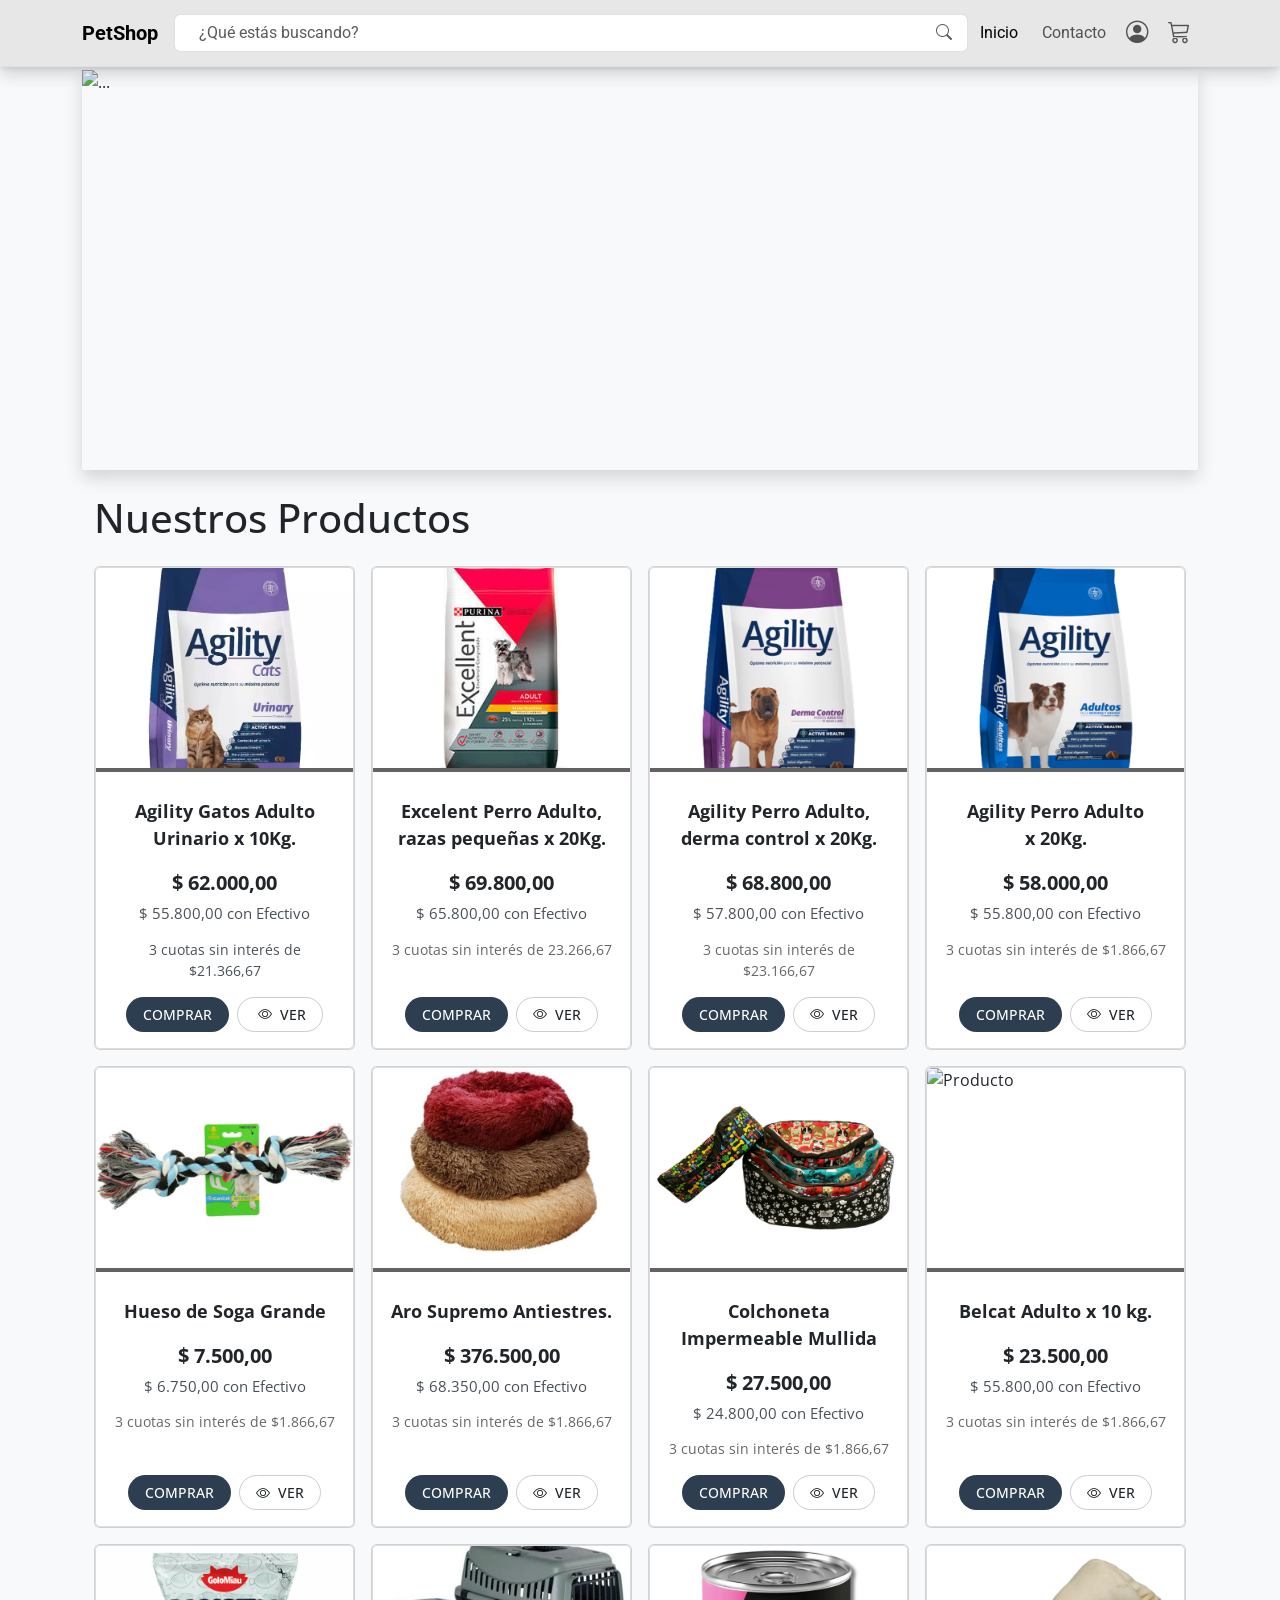
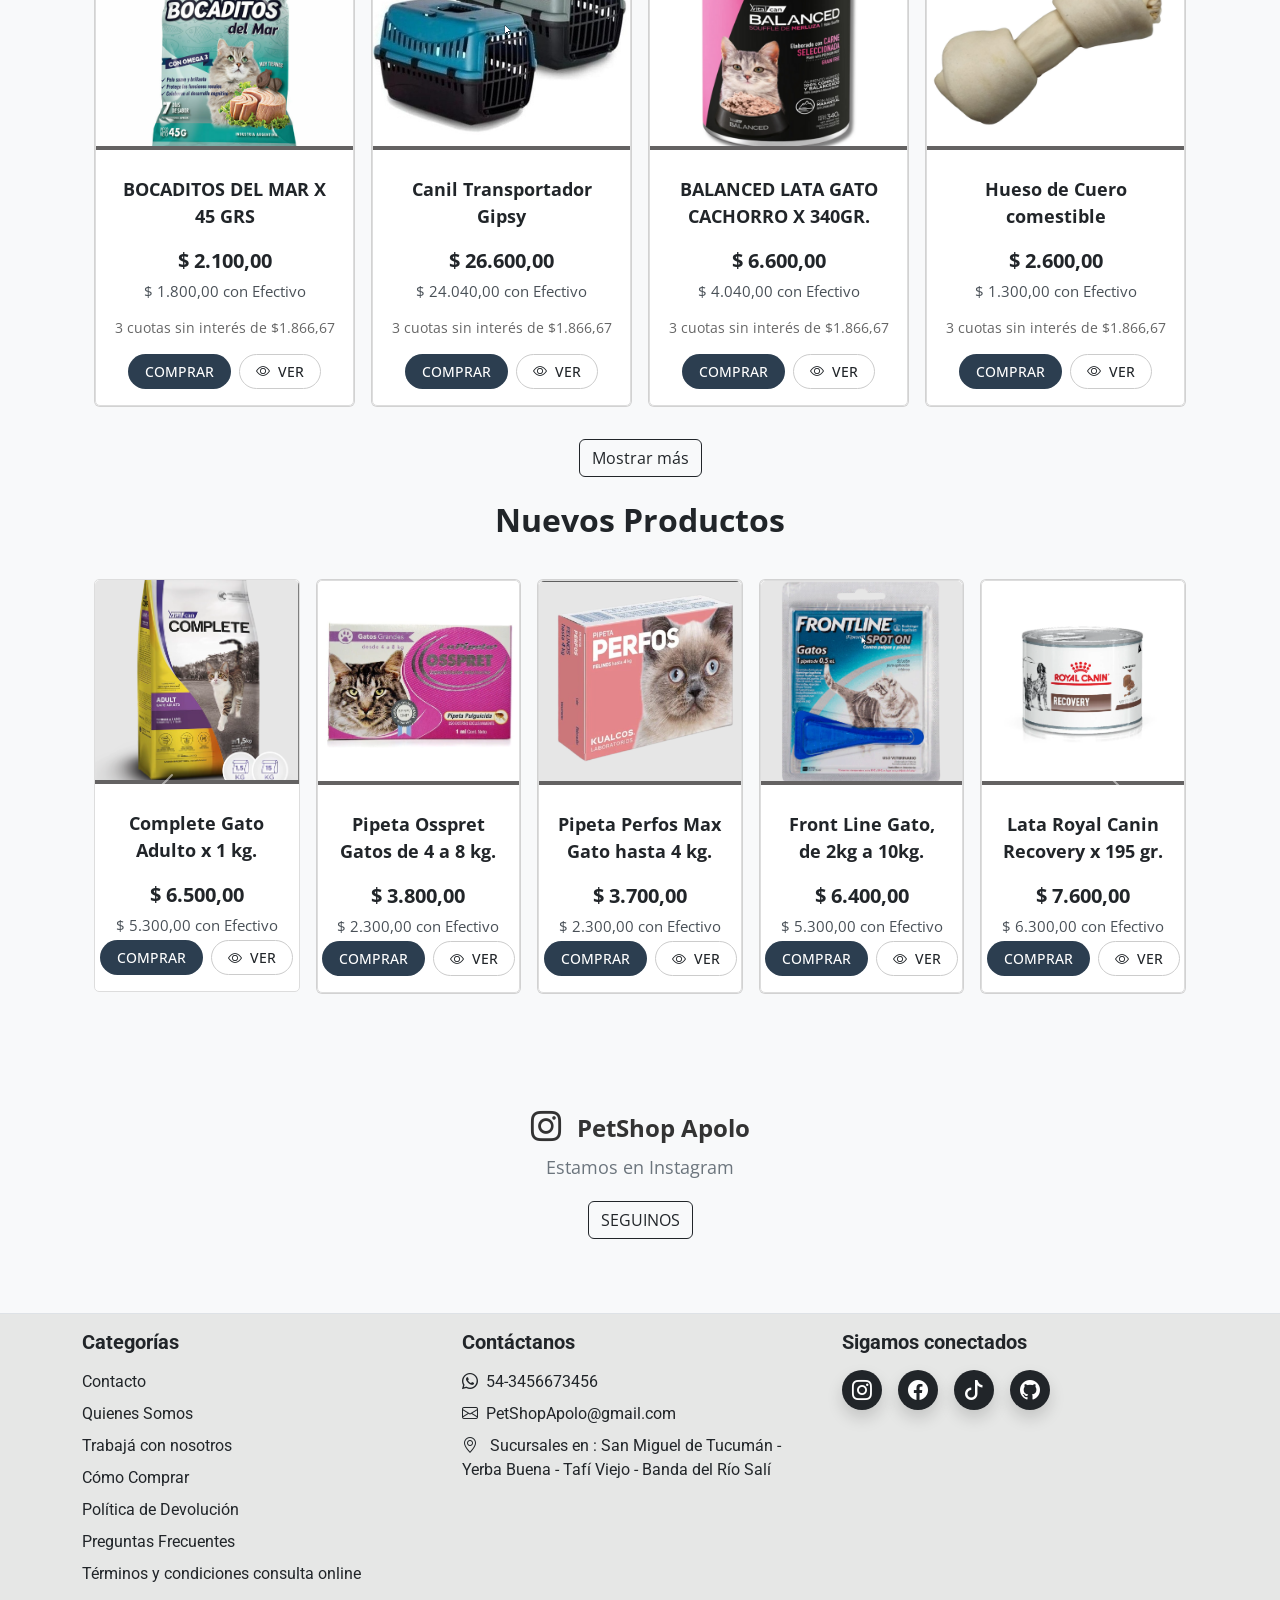
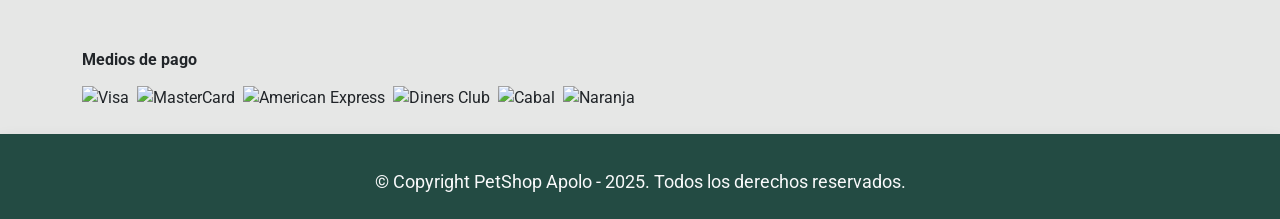
==== commit 6e2af724: "Se agrego nuevo section con contacto de redes, nuevo efecto hover en cards" ====
--- a/index.html
+++ b/index.html
@@ -266,7 +266,6 @@
       <section class="container mt-4">
         <div class="d-flex justify-content-between align-items-center">
           <h1 class="mb-0">Nuestros Productos</h1>
-          <a href="#" class="fs-5 text-decoration-none">Ver Más</a>
         </div>
       </section>
 
@@ -274,7 +273,7 @@
         <div class="container">
           <div class="grid-container">
             <!-- Tarjeta 1 -->
-            <div class="card">
+            <div class="card card-wrapper">
               <div class="card product-card h-100">
                 <img
                   src="/img/agility-cats-urinary-9a441eb477c4acb5b917315312397841-640-0.webp"
@@ -293,7 +292,7 @@
                   <p class="installments mb-3 text-light-emphasis text-muted">
                     3 cuotas sin interés de $21.366,67
                   </p>
-                  <div class="mx-auto d-flex justify-content-center card-buttons">
+                  <div class="mx-auto d-flex justify-content-center">
                     <a href="#" class="btn btn-custom mx-1 flex-shrink-0"
                       >COMPRAR</a
                     >
@@ -307,7 +306,7 @@
                 </div>
               </div>
             </div>
-            <div class="card">
+            <div class="card card-wrapper">
               <div class="card product-card h-100">
                 <img
                   src="/img/excelent-adulto-razas-pequenas1-54d2520f1e7c698a5116832933216813-640-0.jpg"
@@ -339,7 +338,7 @@
                 </div>
               </div>
             </div>
-            <div class="card">
+            <div class="card card-wrapper">
               <div class="card product-card h-100">
                 <img
                   src="/img/agility-dermacontrol1-fc612fc1a7b32d6dc216582637120280-640-0.png"
@@ -370,7 +369,7 @@
                 </div>
               </div>
             </div>
-            <div class="card">
+            <div class="card card-wrapper">
               <div class="card product-card h-100">
                 <img
                   src="/img/agility-perro-adulto21-65d40d9a0fe4d2dbec16582630952963-640-0.png"
@@ -402,7 +401,7 @@
                 </div>
               </div>
             </div>
-            <div class="card">
+            <div class="card card-wrapper">
               <div class="card product-card h-100">
                 <img
                   src="/img/Screenshot_6.png"
@@ -431,7 +430,7 @@
                 </div>
               </div>
             </div>
-            <div class="card">
+            <div class="card card-wrapper">
               <div class="card product-card h-100">
                 <img
                   src="/img/Screenshot_5.png"
@@ -460,7 +459,7 @@
                 </div>
               </div>
             </div>
-            <div class="card">
+            <div class="card card-wrapper">
               <div class="card product-card h-100">
                 <img
                   src="/img/Screenshot_4.png"
@@ -482,7 +481,7 @@
                       >COMPRAR</a
                     >
                     <a
-                      href="#"
+                      href="/pages/pages-productos/chucha.html"
                       class="btn btn-eye mx-1 text-decoration-none text-dark flex-shrink-0"
                     >
                       <i class="bi bi-eye me-1"></i> VER
@@ -491,7 +490,7 @@
                 </div>
               </div>
             </div>
-            <div class="card">
+            <div class="card card-wrapper">
               <div class="card product-card h-100">
                 <img
                   src="https://acdn-us.mitiendanube.com/stores/979/500/products/belcat1-4d2309d54a9e0cbfe316511581437052-1024-1024.png"
@@ -520,7 +519,7 @@
                 </div>
               </div>
             </div>
-            <div class="card">
+            <div class="card card-wrapper">
               <div class="card product-card h-100">
                 <img
                   src="/img//Screenshot_7.png"
@@ -549,7 +548,7 @@
                 </div>
               </div>
             </div>
-            <div class="card">
+            <div class="card card-wrapper">
               <div class="card product-card h-100">
                 <img
                   src="/img/Screenshot_8.png"
@@ -578,7 +577,7 @@
                 </div>
               </div>
             </div>
-            <div class="card">
+            <div class="card card-wrapper">
               <div class="card product-card h-100">
                 <img
                   src="/img/Screenshot_27.png"
@@ -609,7 +608,7 @@
                 </div>
               </div>
             </div>
-            <div class="card">
+            <div class="card card-wrapper">
               <div class="card product-card h-100">
                 <img
                   src="/img/Screenshot_9.png"
@@ -797,6 +796,7 @@
         <div
           id="carouselExampleFade"
           class="carousel slide carousel-fade"
+          data-bs-ride="carousel"
           data-bs-interval="5000"
         >
           <div class="carousel-inner">
@@ -1016,7 +1016,7 @@
                         class="card-body d-flex text-center flex-column bod-top"
                       >
                         <p class="card-title fw-bold">
-                          COMEDERO DE ACERO INOXIDABLE
+                          Comedero de acero inoxidable
                         </p>
                         <p class="price-main mt-2 mb-0">$ 6.800,00</p>
                         <p class="price-cash mt-1 mb-1">
@@ -1109,9 +1109,7 @@
                       <div
                         class="card-body d-flex text-center flex-column bod-top"
                       >
-                        <p class="card-title fw-bold">
-                          Bolsitas respuestos por unidad.
-                        </p>
+                        <p class="card-title fw-bold">Bolsitas respuestos.</p>
                         <p class="price-main mt-2 mb-0">$ 7.600,00</p>
                         <p class="price-cash mt-1 mb-1">
                           $ 6.300,00 con Efectivo
@@ -1424,6 +1422,18 @@
           </div>
         </div>
       </section>
+      <!--mural-->
+      <section class="instagram-section my-4">
+        <div class="mural">
+          <h4>
+            <i class="bi bi-instagram bi-"></i> PetShop <span>Apolo</span>
+          </h4>
+          <p>Estamos en Instagram</p>
+          <div>
+            <a href="#" class="btn btn-outline-dark">SEGUINOS</a>
+          </div>
+        </div>
+      </section>
     </main>
 
     <footer class="pt-3 border-top footer-color">
@@ -1553,7 +1563,8 @@
           class="container d-flex flex-column flex-md-row justify-content-center align-items-center small"
         >
           <p class="mb- mb-md-0 text-light">
-            Copyright PetShop Apolo - 2025. Todos los derechos reservados.
+            &copy; Copyright PetShop Apolo - 2025. Todos los derechos
+            reservados.
           </p>
         </div>
       </div>
--- a/css/style.css
+++ b/css/style.css
@@ -1,315 +1,315 @@
 @import url("https://fonts.googleapis.com/css2?family=Open+Sans:ital,wght@0,300..800;1,300..800&family=Roboto:ital,wght@0,100..900;1,100..900&display=swap");
 
-/* ========================================= */
-/* ===== 1. ESTILOS GLOBALES / BASE ===== */
-/* ========================================= */
+/*ESTILOS GLOBALES*/
 
 html,
 body {
-    height: 100%;
-    margin: 0;
-    display: flex;
-    flex-direction: column;
+  height: 100%;
+  margin: 0;
+  display: flex;
+  flex-direction: column;
 }
 
 body {
-    padding-top: 70px;
-    background-color: #f8f9fa;
+  padding-top: 70px;
+  background-color: #f8f9fa;
 }
 
 main {
-    flex: 1;
-    display: flex;
-    flex-direction: column;
-    font-family: "Open Sans", sans-serif;
+  flex: 1;
+  display: flex;
+  flex-direction: column;
+  font-family: "Open Sans", sans-serif;
 }
 
 nav {
-    font-family: "Roboto", sans-serif;
-}
-
-/* ========================================= */
-/* ===== 2. NAVEGACIÓN (NAVBAR) ===== */
-/* ========================================= */
+  font-family: "Roboto", sans-serif;
+}
+
+/*NAVBAR */
 
 #navbar-main {
-    z-index: 30; /* Debe ser mayor que la segunda barra */
+  z-index: 30; /* Debe ser mayor que la segunda barra */
 }
 
 #navbar-secondary {
-    transition: transform 0.3s ease-in-out;
-    z-index: 20; /* Un valor menor que la primera barra */
+  transition: transform 0.3s ease-in-out;
+  z-index: 20; /* Un valor menor que la primera barra */
 }
 
 .navbar-nav .nav-link i {
-    font-size: 1.4rem;
+  font-size: 1.4rem;
 }
 
 /* Ajuste para que el formulario no se encoja en pantallas pequeñas */
 @media (max-width: 992px) {
-    .navbar-collapse {
-        margin-top: 1rem;
-    }
-    .w-50.mx-auto {
-        width: 100% !important;
-        margin-bottom: 1rem;
-    }
+  .navbar-collapse {
+    margin-top: 1rem;
+  }
+  .w-50.mx-auto {
+    width: 100% !important;
+    margin-bottom: 1rem;
+  }
 }
 
 /* Contenedor del submenú */
 .dropdown-submenu {
-    position: relative;
+  position: relative;
 }
 
 .dropdown-submenu .dropdown-menu {
-    top: 0;
-    right: 100%;
-    left: auto;
-    margin-left: 0;
-    margin-right: 0.1rem;
-    margin-top: -0.6rem;
+  top: 0;
+  right: 100%;
+  left: auto;
+  margin-left: 0;
+  margin-right: 0.1rem;
+  margin-top: -0.6rem;
 }
 
 .dropdown-submenu:hover > .dropdown-menu {
-    display: block;
+  display: block;
 }
 
 .dropdown-submenu > a:after {
-    display: block;
-    content: " ";
-    float: right;
-    width: 0;
-    height: 0;
-    border-color: transparent;
-    border-style: solid;
-    border-width: 5px 5px 5px 0;
-    border-right-color: currentColor;
-    margin-top: 5px;
-    margin-right: -10px;
+  display: block;
+  content: " ";
+  float: right;
+  width: 0;
+  height: 0;
+  border-color: transparent;
+  border-style: solid;
+  border-width: 5px 5px 5px 0;
+  border-right-color: currentColor;
+  margin-top: 5px;
+  margin-right: -10px;
 }
 
 /* Estilo opcional para la segunda barra (clases de Bootstrap) */
 .navbar.bg-light {
-    font-size: 0.9rem;
+  font-size: 0.9rem;
 }
 
 .navbar.bg-light .nav-link {
-    color: #495057;
-    padding: 0.5rem 1rem;
+  color: #495057;
+  padding: 0.5rem 1rem;
 }
 
 .navbar.bg-light .nav-link:hover,
 .navbar.bg-light .dropdown-item:hover {
-    background-color: #e9ecef;
-    color: #212529;
+  background-color: #e9ecef;
+  color: #212529;
 }
 
 /* Navbar secundaria que se oculta */
 .sticky-second-nav {
-    transition: transform 0.3s ease;
+  transition: transform 0.3s ease;
 }
 
 .sticky-second-nav.hidden {
-    transform: translateY(100%);
+  transform: translateY(100%);
 }
 
 .hide-nav {
-    transform: translateY(-100%);
-    transition: transform 0.3s ease-in-out;
+  transform: translateY(-100%);
+  transition: transform 0.3s ease-in-out;
 }
 
 .nav-sec {
-    background-color: #0e6856;
+  background-color: #0e6856;
 }
 
 @media (max-width: 768px) {
-    .navbar-nav {
-        flex-direction: row;
-        flex-wrap: wrap;
-        justify-content: center;
-    }
-
-    .nav-item {
-        flex-grow: 1;
-        text-align: center;
-    }
-}
-
-/* ========================================= */
-/* ===== 3. FOOTER ===== */
-/* ========================================= */
+  .navbar-nav {
+    flex-direction: row;
+    flex-wrap: wrap;
+    justify-content: center;
+  }
+
+  .nav-item {
+    flex-grow: 1;
+    text-align: center;
+  }
+}
+
+/*FOOTER*/
 
 footer {
-    font-size: 16px;
-    font-family: "Roboto", sans-serif;
+  font-size: 16px;
+  font-family: "Roboto", sans-serif;
 }
 
 .icono-redes {
-    background-color: #212529;
-    color: #ffffff;
-    border-radius: 50%;
-    width: 40px;
-    height: 40px;
-    display: flex;
-    align-items: center;
-    justify-content: center;
+  background-color: #212529;
+  color: #ffffff;
+  border-radius: 50%;
+  width: 40px;
+  height: 40px;
+  display: flex;
+  align-items: center;
+  justify-content: center;
 }
 
 .footer-color {
-    background-color: #e6e7e6;
-    width: 100%;
+  background-color: #e6e7e6;
+  width: 100%;
 }
 
 .pie-footer {
-    background-color: #234b43;
-}
-
-/* ========================================= */
+  background-color: #234b43;
+}
+
+
 /* ===== 4. COMPONENTES REUTILIZABLES ===== */
-/* ========================================= */
 
 /* --- Botones --- */
 .button {
-    padding: 4px 20px;
-    width: 100%;
-    border: none;
-    outline: none;
-    background-color: #151515ef;
-    color: #eee;
-    border-radius: 18px;
-    text-decoration: none;
-    display: flex;
-    justify-content: center;
-    align-items: center;
-    font-weight: 600;
-    cursor: pointer;
-    transition: all 0.25s ease-out;
+  padding: 4px 20px;
+  width: 100%;
+  border: none;
+  outline: none;
+  background-color: #151515ef;
+  color: #eee;
+  border-radius: 18px;
+  text-decoration: none;
+  display: flex;
+  justify-content: center;
+  align-items: center;
+  font-weight: 600;
+  cursor: pointer;
+  transition: all 0.25s ease-out;
 }
 
 .button:hover {
-    transform: translateY(-3px);
-    box-shadow: 0 1px 2px rgba(0, 0, 0, 1), 0 5px 10px rgba(0, 0, 0, 0.4);
+  transform: translateY(-3px);
+  box-shadow: 0 1px 2px rgba(0, 0, 0, 1), 0 5px 10px rgba(0, 0, 0, 0.4);
 }
 
 .button-span {
-    color: #aaa;
+  color: #aaa;
 }
 
 /* Botones de cards (en grillas de productos) */
 .btn-custom {
-    background-color: #2c3e50;
-    color: white;
-    border-radius: 30px;
-    padding: 6px 16px;
-    font-size: 14px;
-    font-weight: 500;
-    transition: box-shadow 0.3s ease-in-out;
+  background-color: #2c3e50;
+  color: white;
+  border-radius: 30px;
+  padding: 6px 16px;
+  font-size: 14px;
+  font-weight: 500;
+  transition: box-shadow 0.3s ease-in-out;
 }
 
 .btn-custom:hover {
-    background-color: #1f2b37;
-    color: #ffffff;
-    box-shadow: 0 4px 12px rgba(0, 0, 0, 0.3);
+  background-color: #1f2b37;
+  color: #ffffff;
+  box-shadow: 0 4px 12px rgba(0, 0, 0, 0.3);
 }
 
 .btn-eye {
-    border-radius: 30px;
-    padding: 6px 16px;
-    font-size: 14px;
-    font-weight: 500;
-    color: #666;
-    border: 1px solid #ccc;
-    transition: box-shadow 0.3s ease-in-out;
+  border-radius: 30px;
+  padding: 6px 16px;
+  font-size: 14px;
+  font-weight: 500;
+  color: #666;
+  border: 1px solid #ccc;
+  transition: box-shadow 0.3s ease-in-out;
 }
 
 .btn-eye:hover {
-    background-color: #f1f1f1;
-    box-shadow: 0 4px 12px rgba(0, 0, 0, 0.3);
+  background-color: #f1f1f1;
+  box-shadow: 0 4px 12px rgba(0, 0, 0, 0.3);
 }
 
 /* Botones para las cards del carrusel */
 .btn-carousel {
-    background-color: #2c3e50;
-    color: white;
-    border-radius: 30px;
-    padding: 2px 16px;
-    font-size: 12px;
-    font-weight: 500;
-    transition: box-shadow 0.3s ease-in-out;
+  background-color: #2c3e50;
+  color: white;
+  border-radius: 30px;
+  padding: 2px 16px;
+  font-size: 12px;
+  font-weight: 500;
+  transition: box-shadow 0.3s ease-in-out;
 }
 
 .btn-eye-carousel {
-    border-radius: 30px;
-    padding: 2px 16px;
-    font-size: 12px;
-    font-weight: 500;
-    color: #666;
-    border: 1px solid #ccc;
-    transition: box-shadow 0.3s ease-in-out;
+  border-radius: 30px;
+  padding: 2px 16px;
+  font-size: 12px;
+  font-weight: 500;
+  color: #666;
+  border: 1px solid #ccc;
+  transition: box-shadow 0.3s ease-in-out;
 }
 
 .btn-carousel:hover {
-    background-color: #1f2b37;
-    color: #ffffff;
-    box-shadow: 0 4px 12px rgba(0, 0, 0, 0.3);
+  background-color: #1f2b37;
+  color: #ffffff;
+  box-shadow: 0 4px 12px rgba(0, 0, 0, 0.3);
 }
 
 .btn-eye-carousel:hover {
-    background-color: #f1f1f1;
-    box-shadow: 0 4px 12px rgba(0, 0, 0, 0.3);
+  background-color: #f1f1f1;
+  box-shadow: 0 4px 12px rgba(0, 0, 0, 0.3);
 }
 
 .btn-buy {
-    background-color: #198754;
-    color: white;
-    font-weight: bold;
-    transition: 0.3s;
+  background-color: #198754;
+  color: white;
+  font-weight: bold;
+  transition: 0.3s;
 }
 
 .btn-buy:hover {
-    background-color: #157347;
+  background-color: #157347;
 }
 
 /* --- Tarjetas (Cards de Productos) --- */
 .product-card {
-    border: 1px solid #ddd;
-    border-radius: 5px;
-    overflow: hidden;
-    transition: box-shadow 0.5s ease-in-out;
-    height: 100%;
-    user-select: none;
+  border: 1px solid #ddd;
+  border-radius: 5px;
+  overflow: hidden;
+  transition: box-shadow 0.5s ease-in-out;
+  height: 100%;
+  user-select: none;
 }
 
 .product-card:hover {
-    box-shadow: 0 4px 12px rgba(0, 0, 0, 0.3);
-    
+  box-shadow: 0 4px 12px rgba(0, 0, 0, 0.3);
 }
 
 .card-img-top {
-    object-fit: cover;
-    height: 200px;
+  object-fit: cover;
+  height: 200px;
 }
 
 .price-main {
-    font-size: 20px;
-    font-weight: bold;
-    color: #212529;
+  font-size: 20px;
+  font-weight: bold;
+  color: #212529;
+  transition: all 0.3s ease;
+}
+
+.price-main:hover {
+  color: #102338;
+  transform: scale(1.09);
+  text-shadow: 0 2px 4px rgba(0, 0, 0, 0.1);
+  cursor: pointer;
 }
 
 .price-cash {
-    color: #495057;
-    font-size: 15px;
+  color: #495057;
+  font-size: 15px;
 }
 
 .installments {
-    font-size: 14px;
-    color: #666;
+  font-size: 14px;
+  color: #666;
 }
 
 .card-wrapper {
-    display: flex;
-    flex-direction: column;
-    height: 100%;
+  display: flex;
+  flex-direction: column;
+  height: 100%;
 }
 
 .card-buttons {
@@ -327,239 +327,284 @@
 
 /* --- Carrusel (para imágenes o cards) --- */
 .carousel-img {
-    width: auto;
-    height: 400px;
-    object-fit: cover;
+  width: auto;
+  height: 400px;
+  object-fit: cover;
 }
 
 /* --- Galería de miniaturas (Product Page) --- */
 .main-image-container {
-    position: relative;
-    overflow: hidden;
+  position: relative;
+  overflow: hidden;
 }
 
 .main-image-container img {
-    transition: transform 0.6s ease;
+  transition: transform 0.6s ease;
 }
 
 .main-image-container img:hover {
-    transform: scale(1.1);
+  transform: scale(1.1);
 }
 
 .thumbnail-gallery {
-    display: flex;
-    gap: 0.5rem;
-    margin-top: 10px;
+  display: flex;
+  gap: 0.5rem;
+  margin-top: 10px;
 }
 
 .thumbnail-gallery img {
-    width: 60px;
-    height: auto;
-    cursor: pointer;
-    border: 1px solid #ccc;
-    border-radius: 4px;
-    transition: border 0.3s;
+  width: 60px;
+  height: auto;
+  cursor: pointer;
+  border: 1px solid #ccc;
+  border-radius: 4px;
+  transition: border 0.3s;
 }
 
 .thumbnail-gallery img:hover {
-    border-color: #007bff;
+  border-color: #007bff;
 }
 
 .product-tag {
-    background-color: #ffc107;
-    color: #000;
-    padding: 5px 10px;
-    display: inline-block;
-    font-weight: bold;
-    border-radius: 4px;
-    margin-bottom: 10px;
+  background-color: #ffc107;
+  color: #000;
+  padding: 5px 10px;
+  display: inline-block;
+  font-weight: bold;
+  border-radius: 4px;
+  margin-bottom: 10px;
 }
 
 /* ===== 5. LAYOUTS / GRIDS ===== */
 
 /* --- Grilla de Contacto --- */
 .grid-contacto {
-    display: grid;
-    grid-template-columns: repeat(2, 1fr); 
-    gap: 10px;
-    padding: 10px;
+  display: grid;
+  grid-template-columns: repeat(2, 1fr);
+  gap: 10px;
+  padding: 10px;
 }
 
 .item {
-    padding: 20px;
-    text-align: center;
-}
-
-@media (max-width: 767px) { 
-    .grid-contacto {
-        grid-template-columns: 1fr; 
-    }
-}
-
+  padding: 20px;
+  text-align: center;
+}
+
+@media (max-width: 767px) {
+  .grid-contacto {
+    grid-template-columns: 1fr;
+  }
+}
 
 /* --- Grilla de Index (Cards Generales) --- */
 .grid-container {
-    display: grid;
-    grid-template-columns: repeat(auto-fill, minmax(210px, 1fr));
-    gap: 1rem;
-    padding: 1rem 0;
+  display: grid;
+  grid-template-columns: repeat(auto-fill, minmax(210px, 1fr));
+  gap: 1rem;
+  padding: 1rem 0;
 }
 
 /* --- Grilla de Index (Cards de Carrusel) --- */
 
-
 .grid-info {
-    display: flex; 
-    flex-direction: column; 
-    gap: 1rem;
-    padding: 1rem 0;
+  display: flex;
+  flex-direction: column;
+  gap: 1rem;
+  padding: 1rem 0;
 }
 
 /* Orden en móviles (menos de 768px) */
 @media (max-width: 767px) {
-    .producto-imagen {
-        order: 1; /* Imagen primero */
-    }
-    .producto-precio {
-        order: 2; /* Precio segundo */
-    }
-    .producto-info {
-        order: 3; /* Información tercero */
-    }
+  .producto-imagen {
+    order: 1; /* Imagen primero */
+  }
+  .producto-precio {
+    order: 2; /* Precio segundo */
+  }
+  .producto-info {
+    order: 3; /* Información tercero */
+  }
 }
 
 /* Para pantallas grandes (desktop y tablets grandes: 768px y más) */
 @media (min-width: 768px) {
-    .grid-info {
-        display: grid; 
-        grid-template-columns: 2fr 1fr; 
-        grid-template-rows: auto auto; 
-        gap: 30px; 
-        grid-template-areas:
-            "imagen precio" 
-            "info   precio"; 
-    }
-
-    .producto-imagen {
-        grid-area: imagen; 
-        order: unset; 
-    }
-
-    .producto-info {
-        grid-area: info; 
-        order: unset; 
-    }
-
-    .producto-precio {
-        grid-area: precio; 
-        order: unset; 
-    }
+  .grid-info {
+    display: grid;
+    grid-template-columns: 2fr 1fr;
+    grid-template-rows: auto auto;
+    gap: 30px;
+    grid-template-areas:
+      "imagen precio"
+      "info   precio";
+  }
+
+  .producto-imagen {
+    grid-area: imagen;
+    order: unset;
+  }
+
+  .producto-info {
+    grid-area: info;
+    order: unset;
+  }
+
+  .producto-precio {
+    grid-area: precio;
+    order: unset;
+  }
 }
 
 /* --- Grilla de Cards en Página de Producto (Con scroll horizontal para móvil) --- */
 .productos-grid {
-    display: grid;
-    grid-template-columns: repeat(5, minmax(250px, 1fr));
-    gap: 10px;
-    overflow-x: auto;
-    -webkit-overflow-scrolling: touch;
-    padding-bottom: 10px;
-    padding-left: 20px;
-    padding-right: 20px;
-    scroll-snap-type: x mandatory;
-}
-
-.product-card { 
-    scroll-snap-align: start;
-    min-width: 260px;
+  display: grid;
+  grid-template-columns: repeat(5, minmax(250px, 1fr));
+  gap: 10px;
+  overflow-x: auto;
+  -webkit-overflow-scrolling: touch;
+  padding-bottom: 10px;
+  padding-left: 20px;
+  padding-right: 20px;
+  scroll-snap-type: x mandatory;
+}
+
+.product-card {
+  scroll-snap-align: start;
+  min-width: 260px;
 }
 
 /* Para pantallas más grandes (desktop) */
 @media (min-width: 768px) {
-    .productos-grid {
-        display: grid;
-        grid-template-columns: repeat(5, 1fr);
-        gap: 20px;
-        overflow-x: visible;
-        padding: 0;
-    }
-
-    .product-card {
-        min-width: auto;
-        max-width: none;
-    }
+  .productos-grid {
+    display: grid;
+    grid-template-columns: repeat(5, 1fr);
+    gap: 20px;
+    overflow-x: visible;
+    padding: 0;
+  }
+
+  .product-card {
+    min-width: auto;
+    max-width: none;
+  }
 }
 
 /* ===== 6. UTILIDADES / MISCELÁNEO ===== */
 
 form label {
-    text-align: left;
-    display: block;
+  text-align: left;
+  display: block;
 }
 
 .Sombra {
-    box-shadow: 0 8px 20px rgba(0, 0, 0, 0.4), 0 4px 6px rgba(0, 0, 0, 0.2);
+  box-shadow: 0 8px 20px rgba(0, 0, 0, 0.4), 0 4px 6px rgba(0, 0, 0, 0.2);
 }
 
 .bod-top {
-    border-top: 4px solid rgba(24, 21, 21, 0.671);
+  border-top: 4px solid rgba(24, 21, 21, 0.671);
 }
 
 .divisor {
-    border: 1px solid #212529;
+  border: 1px solid #212529;
 }
 
 /* ===== ESTILOS PARA EL CARRUSEL RESPONSIVO ===== */
 
-
 .carousel-card-item {
-    flex: 0 0 calc(100% - 40px);
-    scroll-snap-align: center;
-    min-width: 250px; 
-    margin: 0 10px;
-    transition: transform 0.3s ease-in-out;
+  flex: 0 0 calc(100% - 40px);
+  scroll-snap-align: center;
+  min-width: 250px;
+  margin: 0 10px;
+  transition: transform 0.3s ease-in-out;
 }
 
 /* --- Contenedor de la Grilla/Carrusel (para móviles: actúa como un scroll horizontal de 1 tarjeta) --- */
 .grid-carousel {
-    display: flex; 
-    overflow-x: auto;
-    -webkit-overflow-scrolling: touch; 
-    scroll-snap-type: x mandatory; 
-    scroll-behavior: smooth;
-    gap: 0px; 
-    padding: 0 20px 15px; 
-    align-items: flex-start; 
+  display: flex;
+  overflow-x: auto;
+  -webkit-overflow-scrolling: touch;
+  scroll-snap-type: x mandatory;
+  scroll-behavior: smooth;
+  gap: 0px;
+  padding: 0 20px 15px;
+  align-items: flex-start;
 }
 
 /* Ocultar la barra de desplazamiento en algunos navegadores */
 .grid-carousel::-webkit-scrollbar {
-    display: none;
+  display: none;
 }
 .grid-carousel {
-    -ms-overflow-style: none;
-    scrollbar-width: none;  
-}
-
+  -ms-overflow-style: none;
+  scrollbar-width: none;
+}
 
 /* --- Para pantallas grandes (desktop): Vuelve a ser un Grid con múltiples columnas --- */
-@media (min-width: 768px) { 
-    .grid-carousel {
-        display: grid; 
-        grid-template-columns: repeat(auto-fill, minmax(200px, 1fr)); 
-        gap: 1rem; 
-        overflow-x: visible; 
-        padding: 1rem 0; 
-        scroll-snap-type: none; 
-        scroll-behavior: auto; 
-    }
-
-    .carousel-card-item {
-        flex: auto; 
-        width: auto; 
-        min-width: auto; 
-        margin: 0; 
-        scroll-snap-align: none; 
-    }
-}
-
+@media (min-width: 768px) {
+  .grid-carousel {
+    display: grid;
+    grid-template-columns: repeat(auto-fill, minmax(200px, 1fr));
+    gap: 1rem;
+    overflow-x: visible;
+    padding: 1rem 0;
+    scroll-snap-type: none;
+    scroll-behavior: auto;
+  }
+
+  .carousel-card-item {
+    flex: auto;
+    width: auto;
+    min-width: auto;
+    margin: 0;
+    scroll-snap-align: none;
+  }
+}
+
+/* Estilo general para la sección */
+.instagram-section {
+  background-color: #f8f9fa;
+  text-align: center;
+  padding: 50px 0;
+}
+
+.mural {
+  max-width: 600px;
+  margin: 0 auto;
+}
+
+h4 {
+  font-size: 24px;
+  font-weight: bold;
+  color: #333;
+  margin: 0;
+}
+
+.bi- {
+  font-size: 30px;
+  margin-right: 10px;
+}
+
+p {
+  font-size: 18px; /* Tamaño del texto */
+  color: #6c757d; /* Color gris oscuro */
+  margin-top: 10px; /* Espaciado con el título */
+  margin-bottom: 20px; /* Espaciado con el botón */
+}
+
+.btn3 {
+  display: inline-block;
+  padding: 10px 20px; /* Espaciado interno del botón */
+  font-size: 16px; /* Tamaño del texto del botón */
+  font-weight: bold; /* Fuente negrita */
+  color: #007bff; /* Color del texto */
+  border: 2px solid #007bff; /* Borde azul */
+  border-radius: 20px; /* Bordes redondeados */
+  background-color: transparent; /* Fondo transparente */
+  text-decoration: none; /* Elimina subrayado del enlace */
+  transition: background-color 0.3s ease; /* Transición suave */
+}
+
+/* Hover del botón */
+.btn3:hover {
+  background-color: #007bff; /* Cambia el fondo al hacer hover */
+  color: white; /* Cambia el texto a blanco */
+}
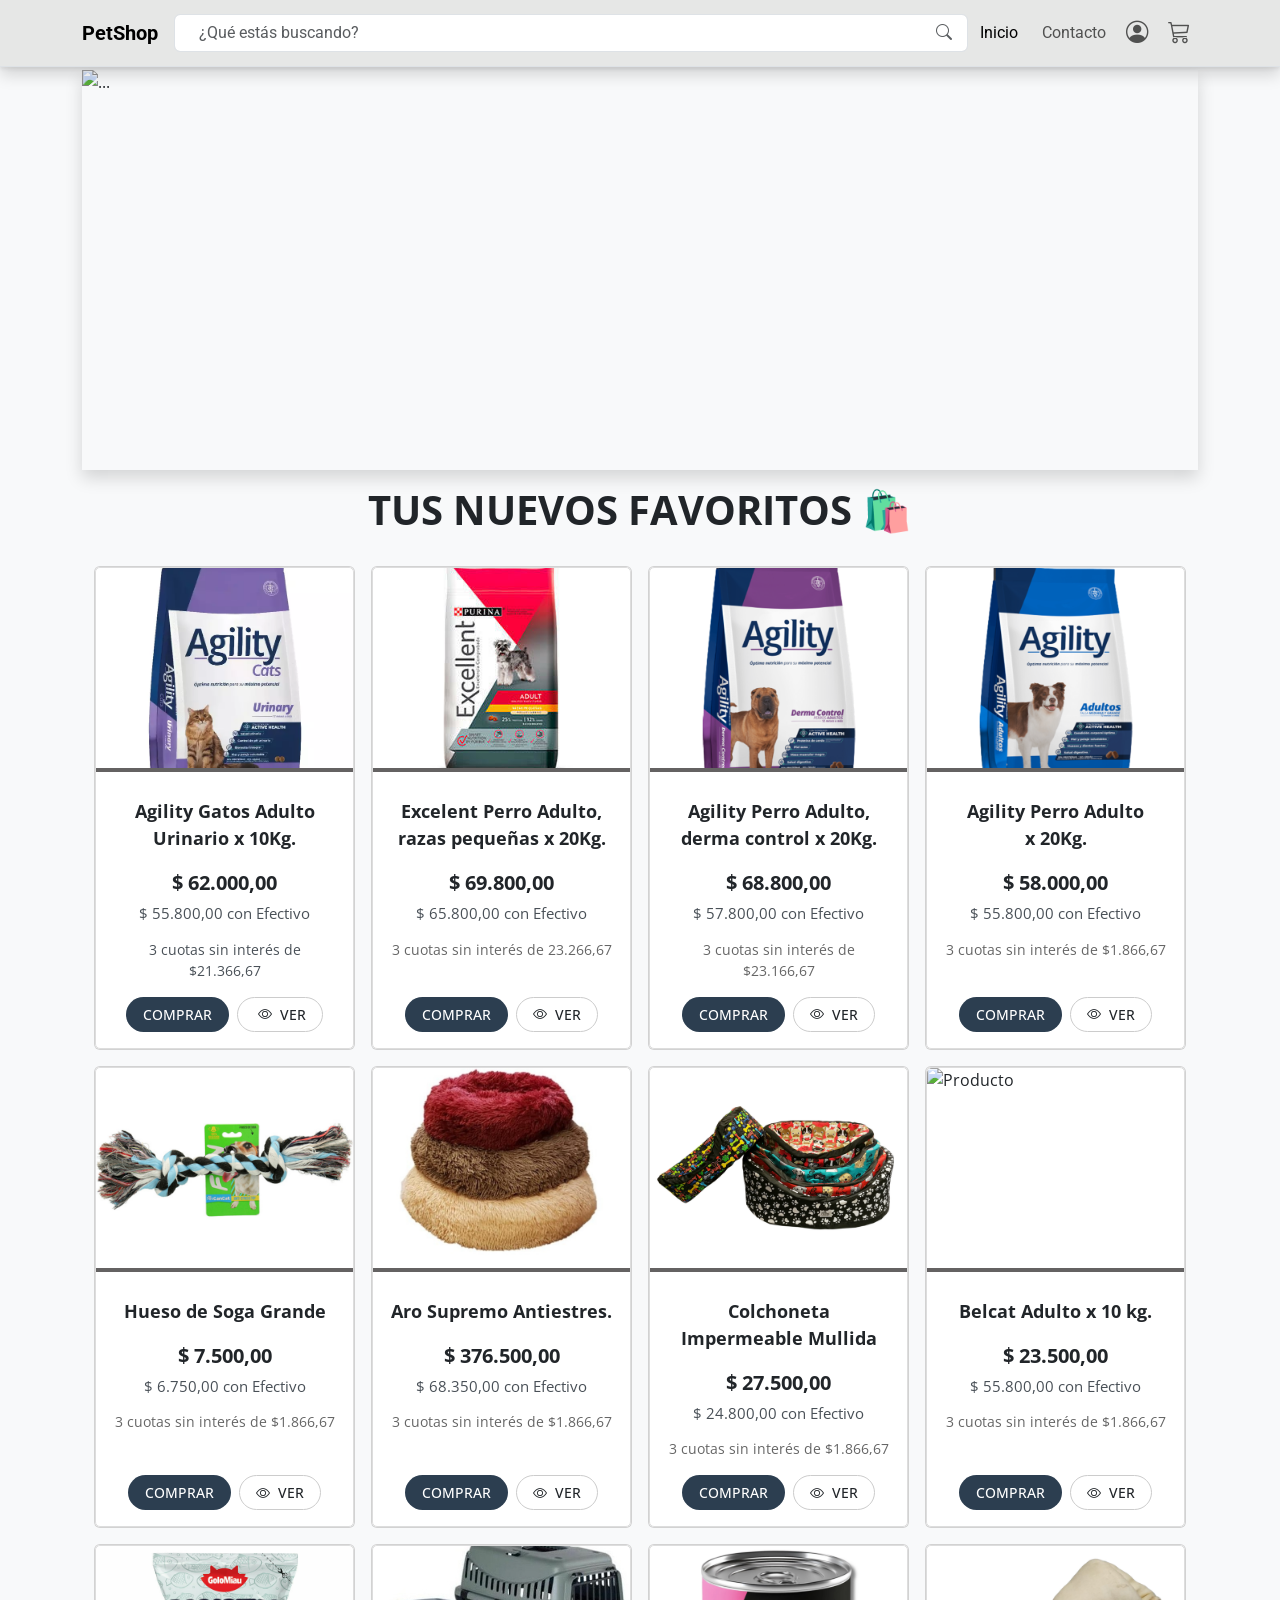
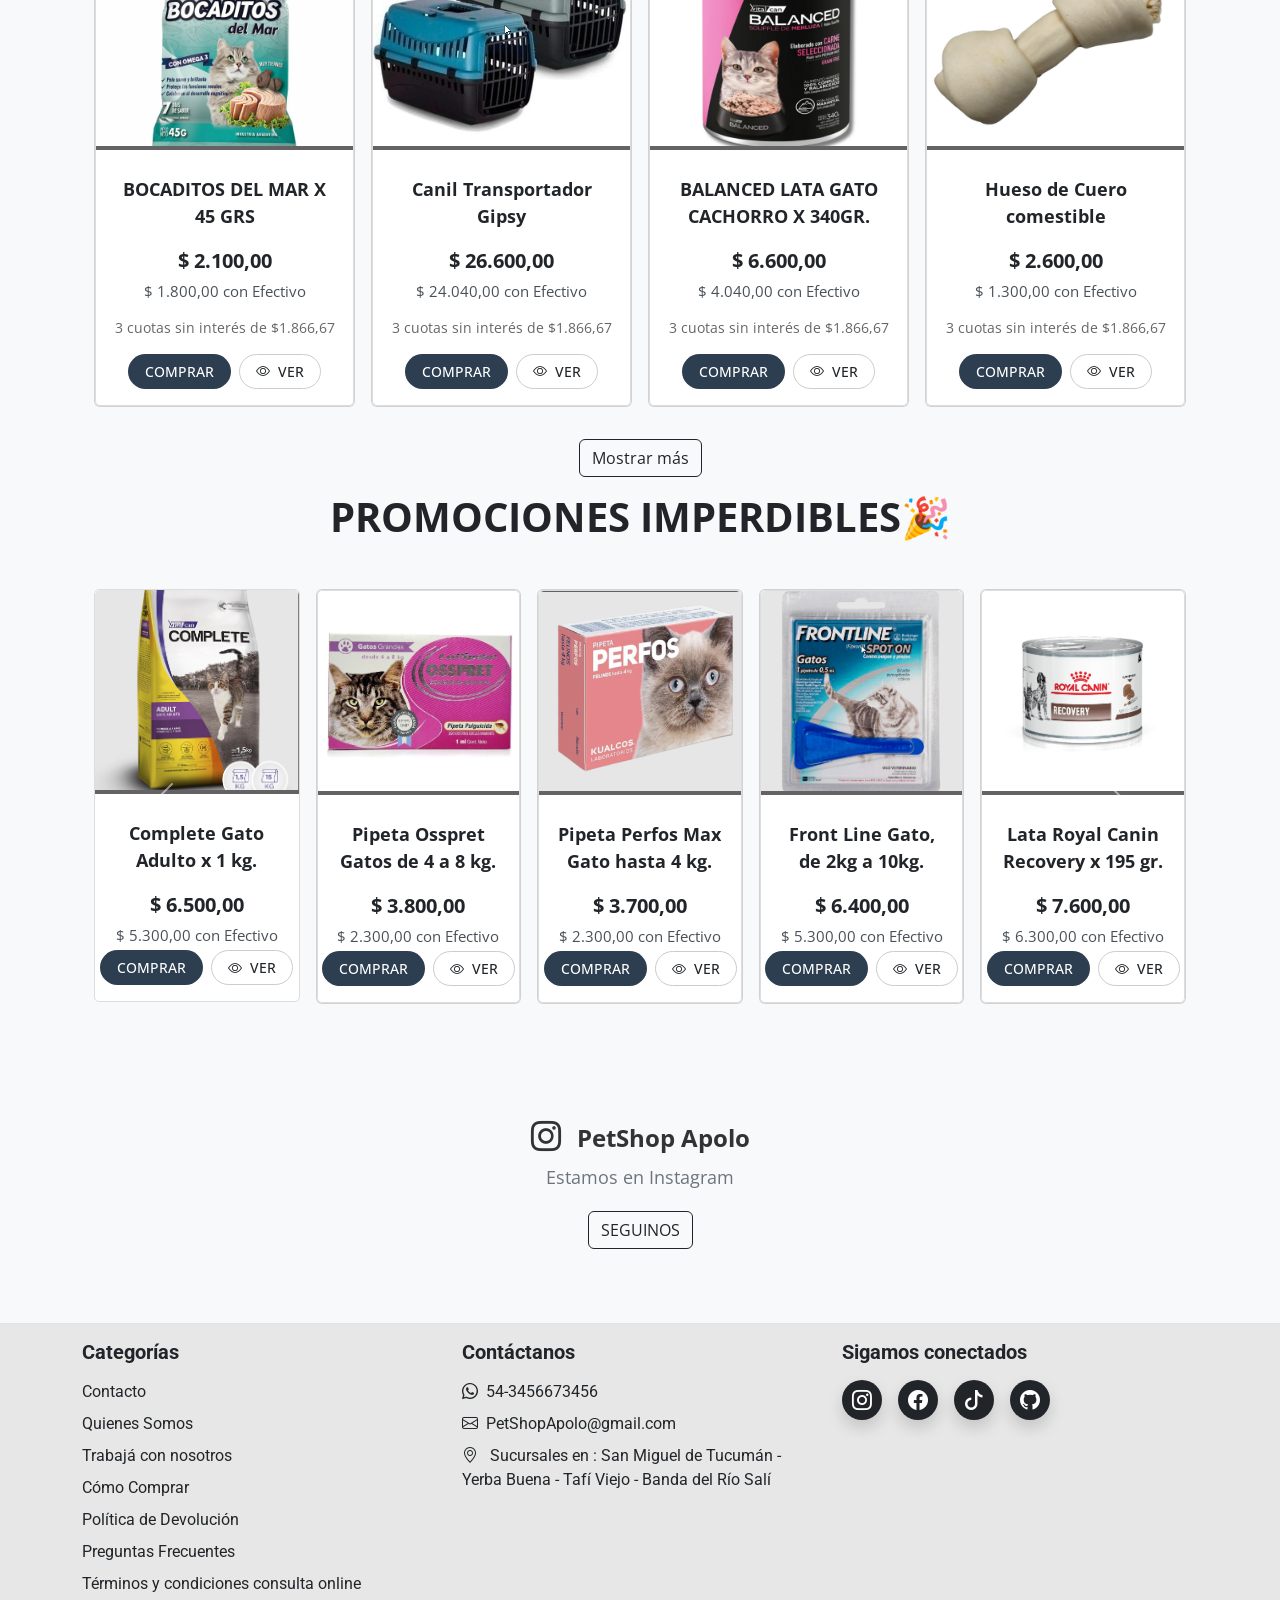
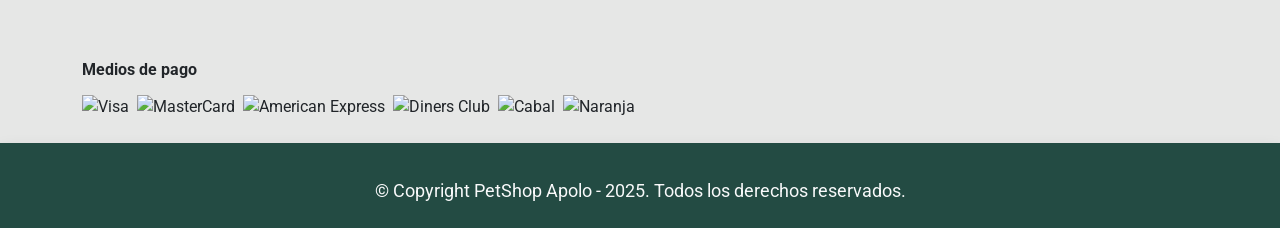
==== commit 1358cfbe: "Se mejoro section divisores" ====
--- a/index.html
+++ b/index.html
@@ -263,9 +263,9 @@
         </div>
       </section>
 
-      <section class="container mt-4">
-        <div class="d-flex justify-content-between align-items-center">
-          <h1 class="mb-0">Nuestros Productos</h1>
+      <section class="d-flex align-items-center justify-content-center text-center mt-3">
+        <div >
+          <h1 class="display-6 fw-bold">TUS NUEVOS FAVORITOS 🛍️</h1>
         </div>
       </section>
 
@@ -786,13 +786,15 @@
       </section>
       <!--Fin de primera grilla y inicio de baner divisor-->
       <!--segunda grilla de carousel-->
-
+      <section
+        class="d-flex align-items-center justify-content-center text-center mt-3">
+        <div>
+          <h1 class="display-6 fw-bold">PROMOCIONES IMPERDIBLES🎉</h1>
+        </div>
+      </section>
+      
       <!--actual  carousel-->
       <section class="my-4">
-        <h5 class="mb-4 fw-bold scroll-wrapper text-center fs-2">
-          Nuevos Productos
-        </h5>
-
         <div
           id="carouselExampleFade"
           class="carousel slide carousel-fade"
--- a/css/style.css
+++ b/css/style.css
@@ -584,27 +584,20 @@
 }
 
 p {
-  font-size: 18px; /* Tamaño del texto */
-  color: #6c757d; /* Color gris oscuro */
-  margin-top: 10px; /* Espaciado con el título */
-  margin-bottom: 20px; /* Espaciado con el botón */
-}
-
-.btn3 {
-  display: inline-block;
-  padding: 10px 20px; /* Espaciado interno del botón */
-  font-size: 16px; /* Tamaño del texto del botón */
-  font-weight: bold; /* Fuente negrita */
-  color: #007bff; /* Color del texto */
-  border: 2px solid #007bff; /* Borde azul */
-  border-radius: 20px; /* Bordes redondeados */
-  background-color: transparent; /* Fondo transparente */
-  text-decoration: none; /* Elimina subrayado del enlace */
-  transition: background-color 0.3s ease; /* Transición suave */
-}
-
-/* Hover del botón */
-.btn3:hover {
-  background-color: #007bff; /* Cambia el fondo al hacer hover */
-  color: white; /* Cambia el texto a blanco */
-}
+  font-size: 18px; 
+  color: #6c757d;
+  margin-top: 10px;
+  margin-bottom: 20px;
+}
+
+
+.centrado {
+  display: flex;
+  justify-content: center;
+  align-items: center;
+}
+
+.texto-h {
+
+} 
+
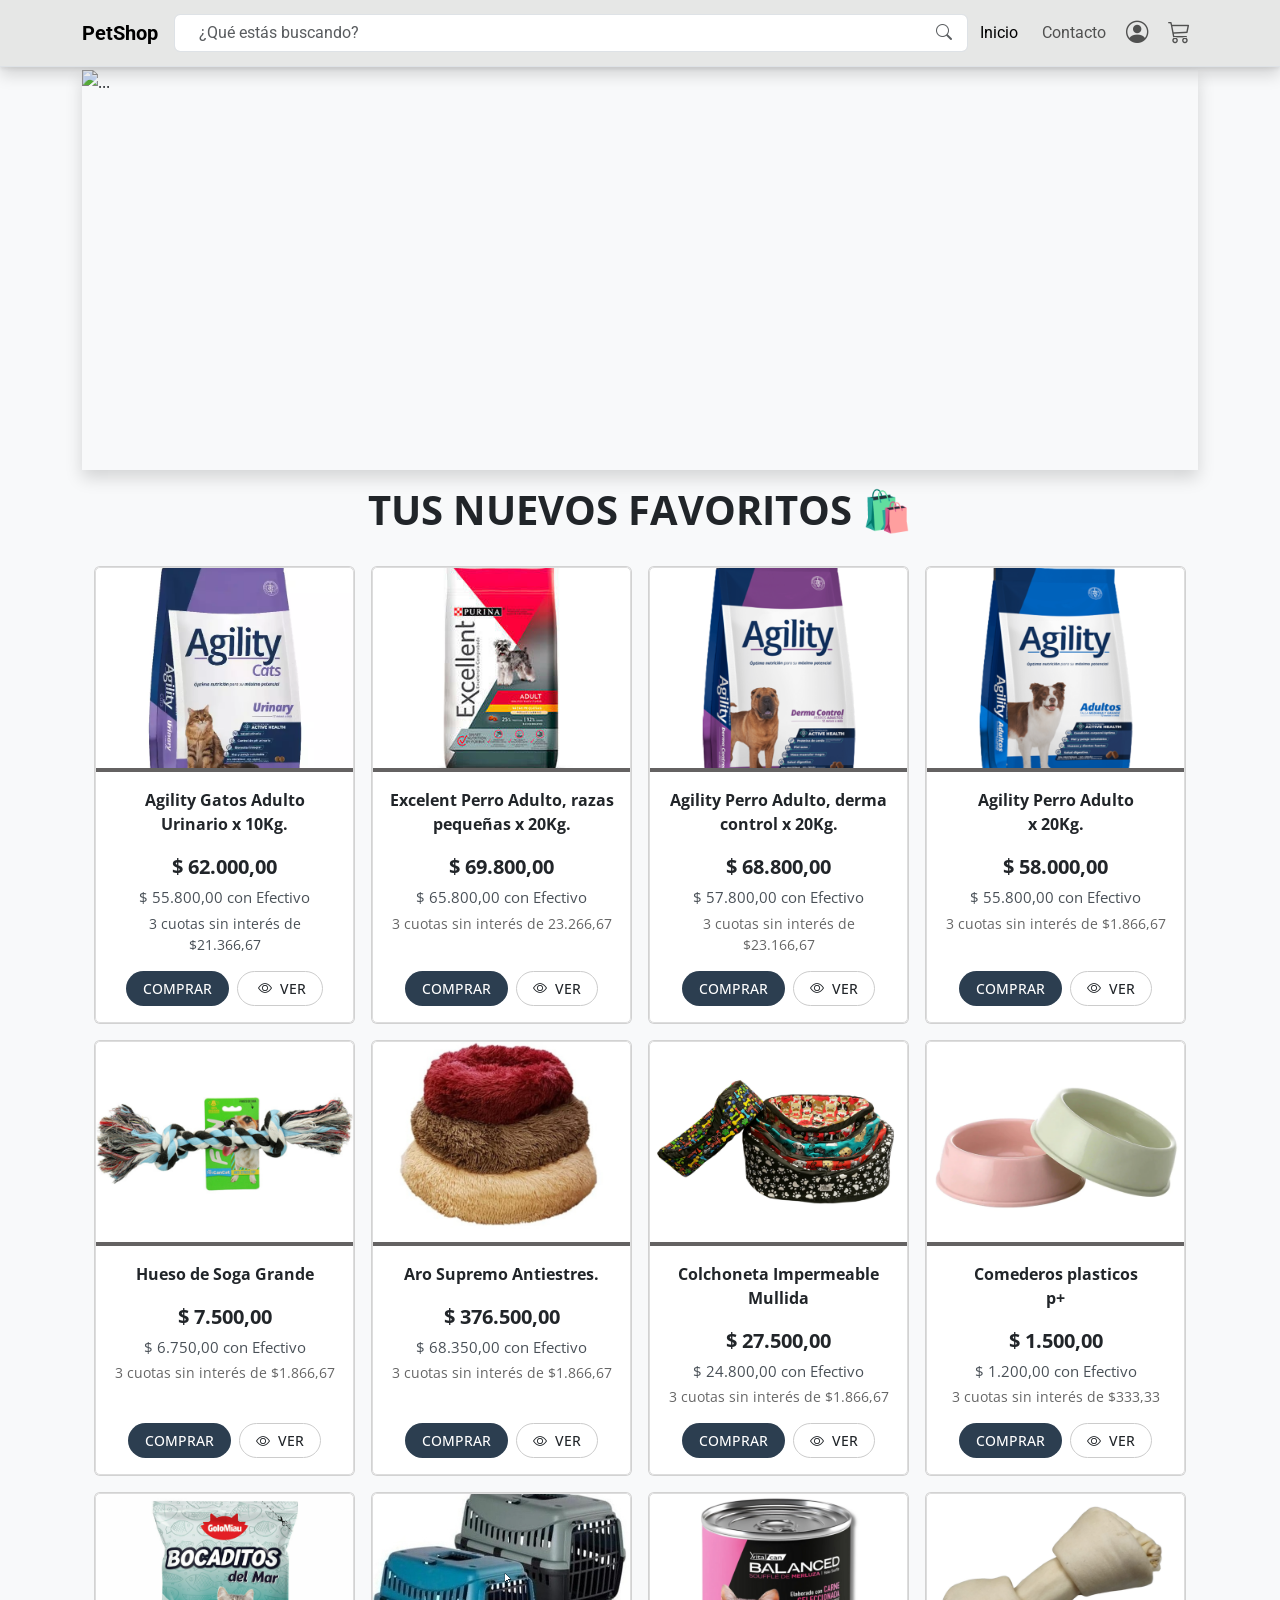
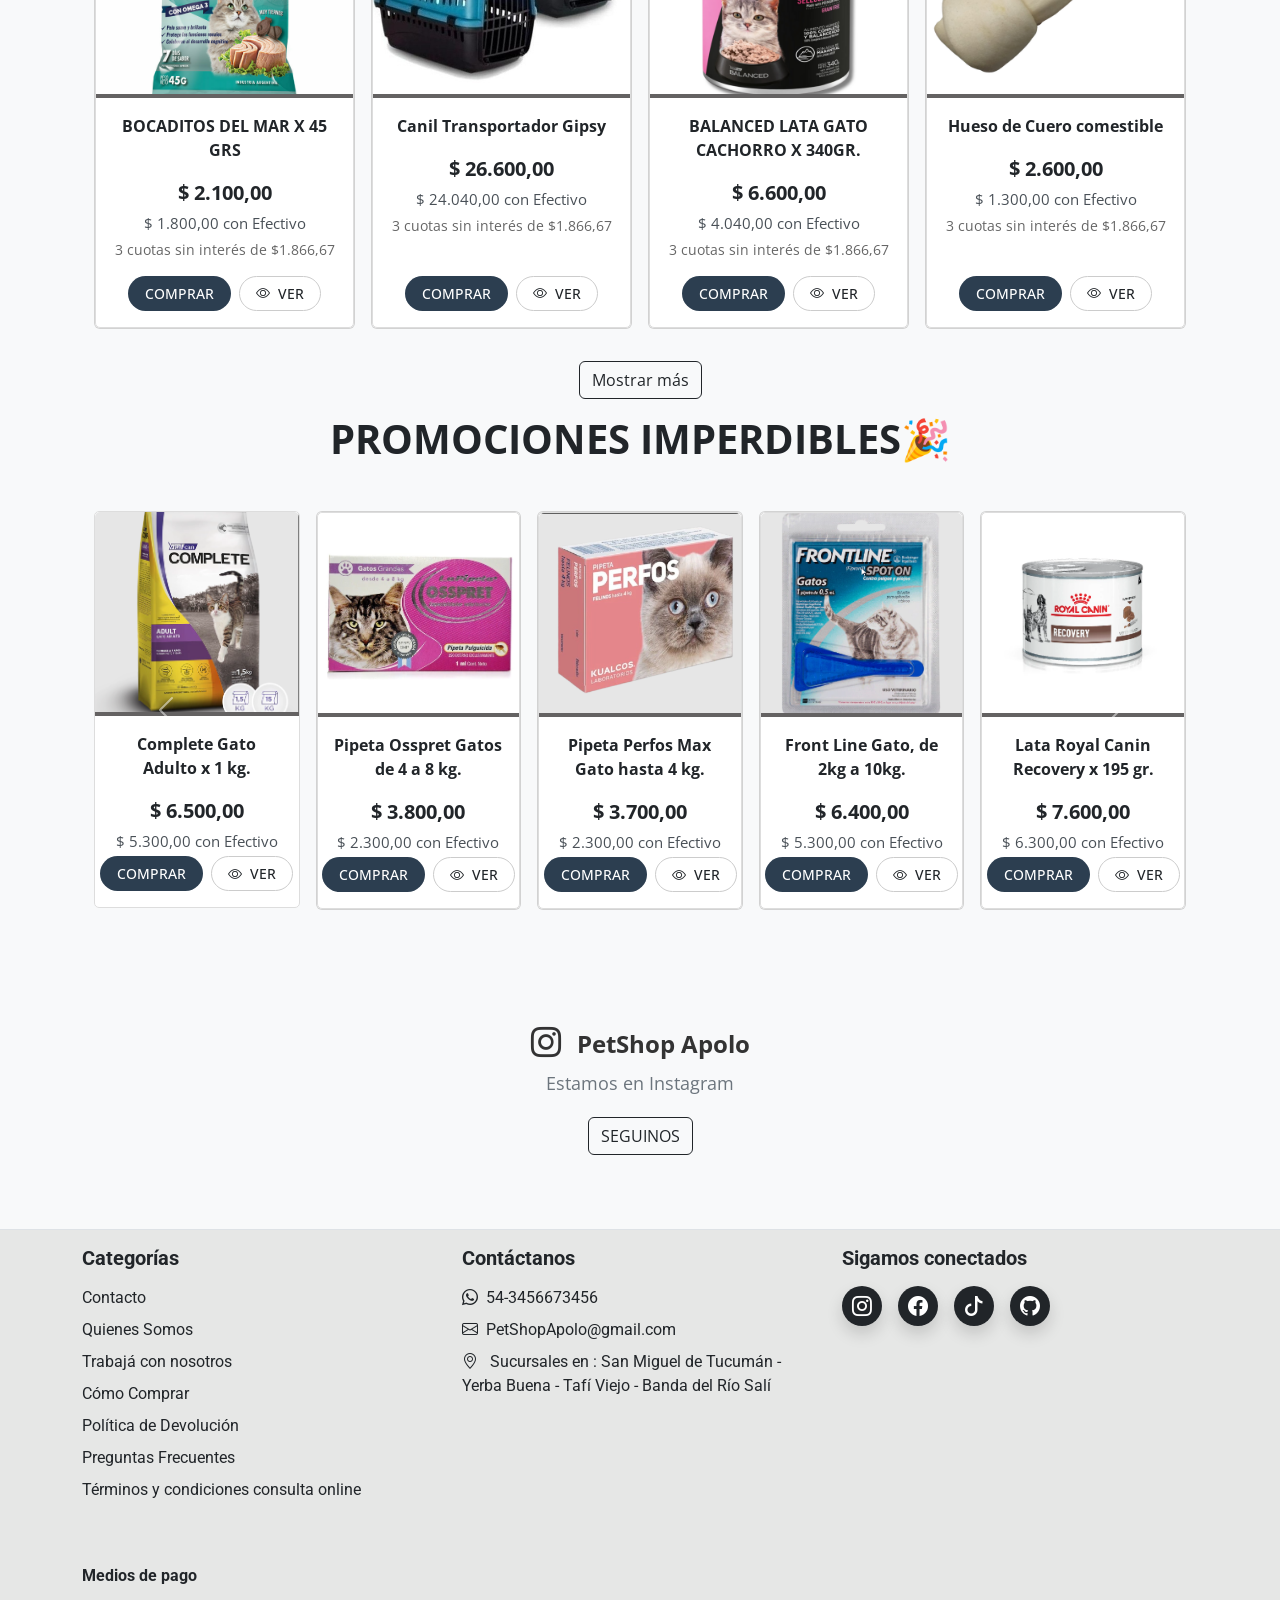
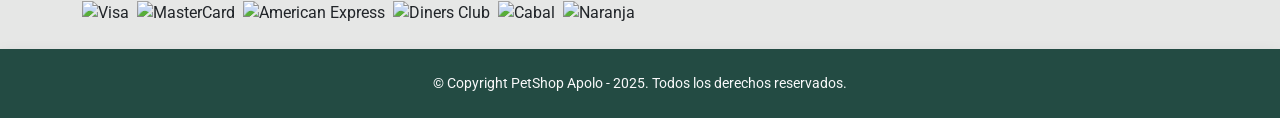
==== commit e763c1f9: "Se agrego otra pagina a una cards." ====
--- a/index.html
+++ b/index.html
@@ -493,24 +493,24 @@
             <div class="card card-wrapper">
               <div class="card product-card h-100">
                 <img
-                  src="https://acdn-us.mitiendanube.com/stores/979/500/products/belcat1-4d2309d54a9e0cbfe316511581437052-1024-1024.png"
+                  src="/img/Screenshot_35.png"
                   alt="Producto"
                   loading="lazy"
                   class="card-img-top"
                 />
                 <div class="card-body d-flex text-center flex-column bod-top">
-                  <p class="card-title fw-bold">Belcat Adulto x 10 kg.</p>
-                  <p class="price-main mt-2 mb-0">$ 23.500,00</p>
-                  <p class="price-cash mt-1 mb-1">$ 55.800,00 con Efectivo</p>
+                  <p class="card-title fw-bold">Comederos plasticos <br> p+</p>
+                  <p class="price-main mt-2 mb-0">$ 1.500,00</p>
+                  <p class="price-cash mt-1 mb-1">$ 1.200,00 con Efectivo</p>
                   <p class="installments mb-3">
-                    3 cuotas sin interés de $1.866,67
+                    3 cuotas sin interés de  $333,33
                   </p>
                   <div class="mt-auto d-flex justify-content-center">
                     <a href="#" class="btn btn-custom mx-1 flex-shrink-0"
                       >COMPRAR</a
                     >
                     <a
-                      href="#"
+                      href="/pages/pages-productos/comederop+.html"
                       class="btn btn-eye mx-1 text-decoration-none text-dark flex-shrink-0"
                     >
                       <i class="bi bi-eye me-1"></i> VER
@@ -1430,7 +1430,7 @@
           <h4>
             <i class="bi bi-instagram bi-"></i> PetShop <span>Apolo</span>
           </h4>
-          <p>Estamos en Instagram</p>
+          <p class="p-mural">Estamos en Instagram</p>
           <div>
             <a href="#" class="btn btn-outline-dark">SEGUINOS</a>
           </div>
--- a/css/style.css
+++ b/css/style.css
@@ -583,7 +583,7 @@
   margin-right: 10px;
 }
 
-p {
+.p-mural {
   font-size: 18px; 
   color: #6c757d;
   margin-top: 10px;
@@ -591,13 +591,3 @@
 }
 
 
-.centrado {
-  display: flex;
-  justify-content: center;
-  align-items: center;
-}
-
-.texto-h {
-
-} 
-
